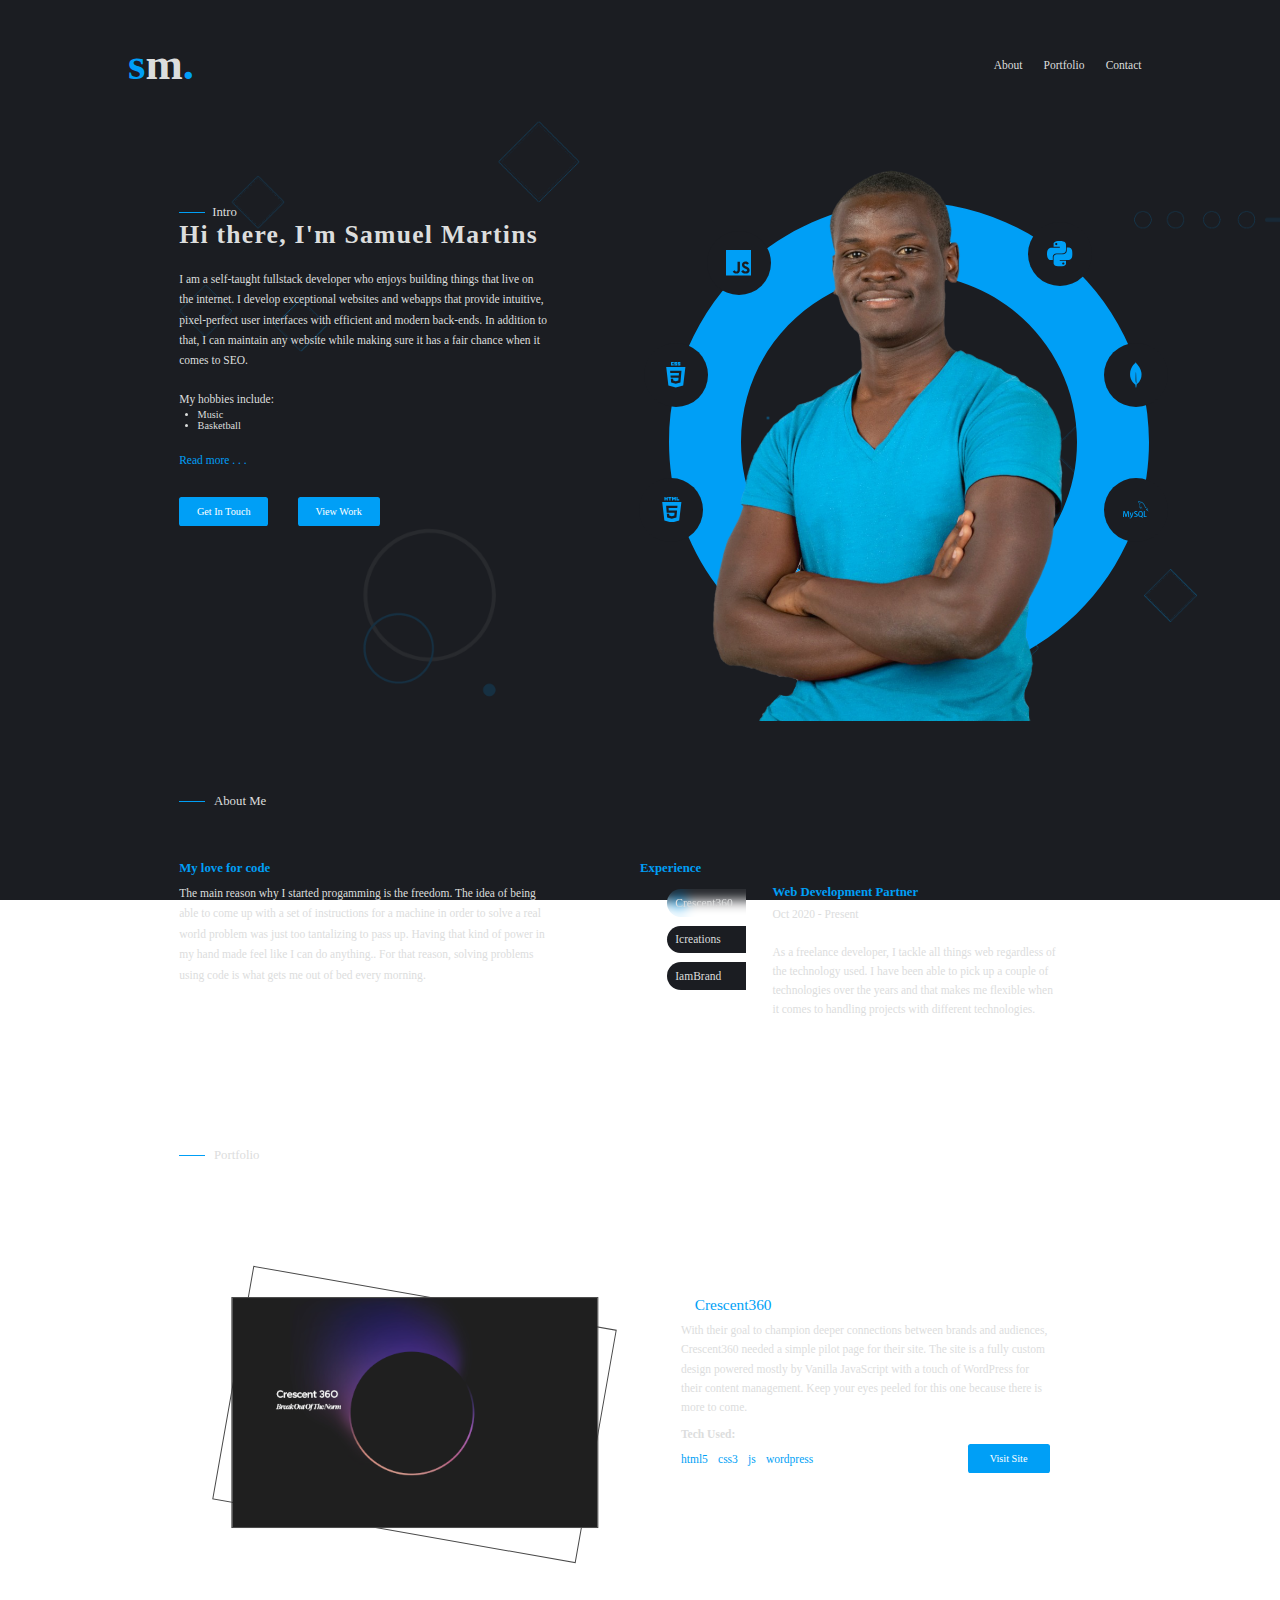
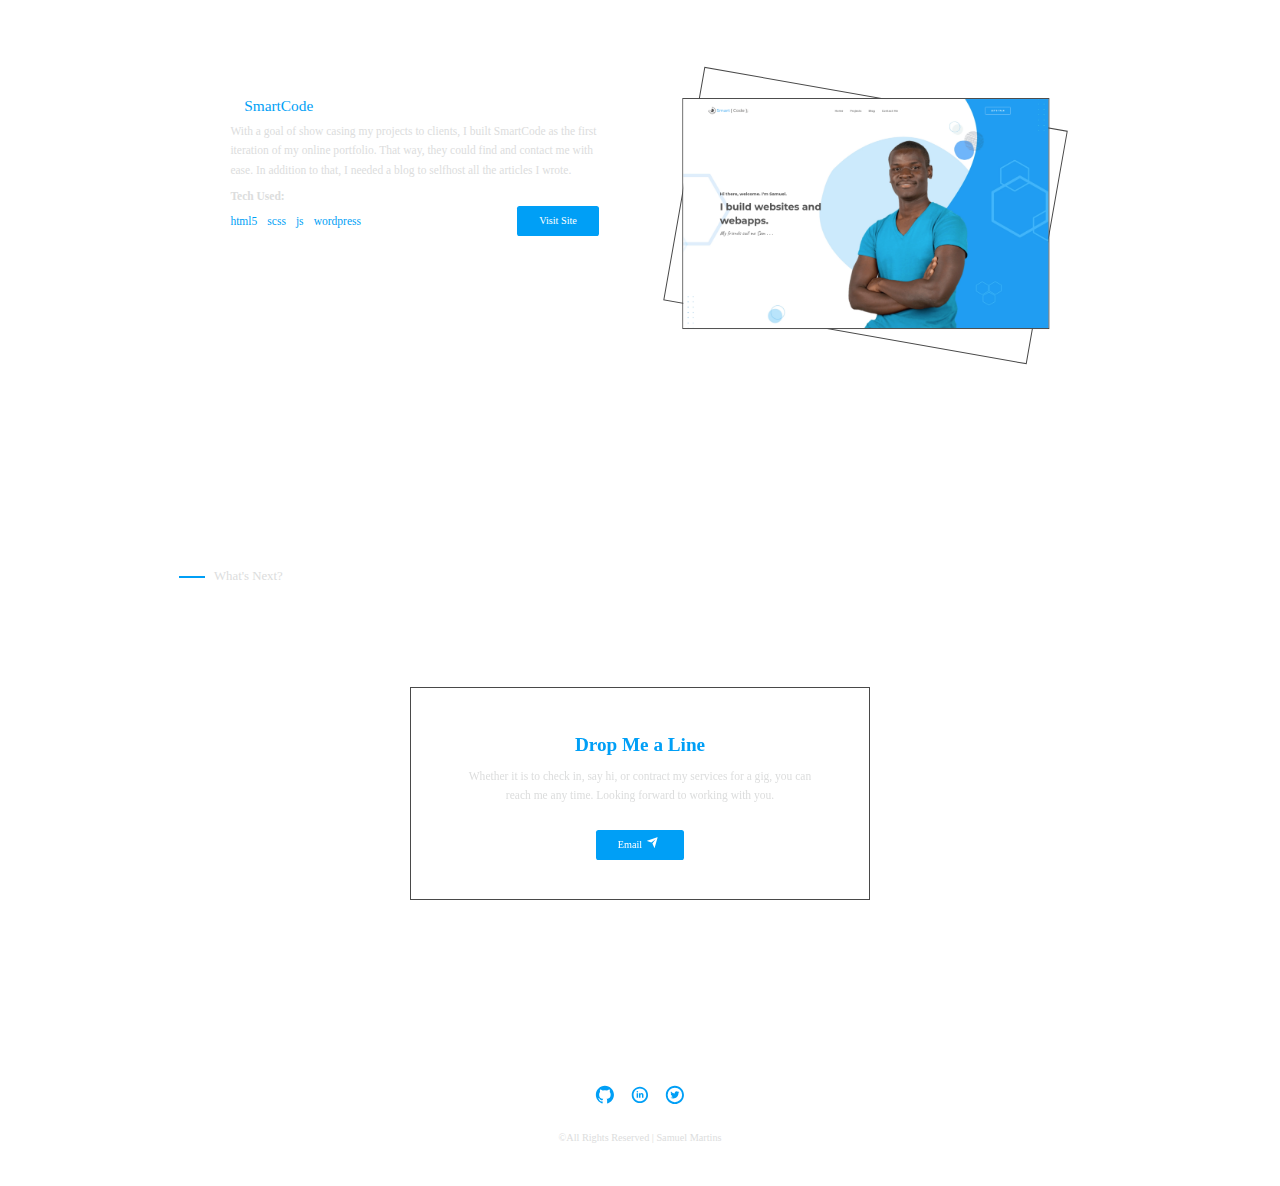
==== index.html @ ed431c64 "style: style the contact section" ====
<!DOCTYPE html>
<html lang="en">
    <head>
        <meta charset="UTF-8" />
        <meta http-equiv="X-UA-Compatible" content="IE=edge" />
        <meta name="viewport" content="width=device-width, initial-scale=1.0" />
        <link rel="stylesheet" href="assets/css/styles.css" />
        <link rel="shortcut icon" href="assets/images/sm-logo.png" type="image/x-icon">
        <title>Home</title>
    </head>
    <body>
        <main>
            <!-- hero section -->
            <section id="hero">
                <header>
                    <div class="logo">
                        <h1>
                            <a href="#">s<span class="m">m</span>.</span></a>
                        </h1>
                    </div>
                    <div class="navlinks">
                        <ul>
                            <li><a href="#aboutme">About</a></li>
                            <li><a href="#myportfolio">Portfolio</a></li>
                            <li><a href="#contactme">Contact</a></li>
                        </ul>
                    </div>
                </header>
                <div class="hero-content">
                    <div class="text">
                        <div class="intro">
                            <hr><span>Intro</span>
                        </div>
                        <h2>Hi there, I'm Samuel Martins</h2>
                        <p>
                            I am a self-taught fullstack developer who enjoys building things that live on the internet. I develop exceptional websites and webapps that provide intuitive, pixel-perfect user interfaces with efficient and modern back-ends. In addition to that, I can maintain any website while making sure it has a fair chance when it comes to SEO.
                        </p>
                        <br>
                        <p>My hobbies include:</p>
                        <ul>
                            <li>Music</li>
                            <li>Basketball</li>
                        </ul>
                        <a href="#aboutme">Read more . . . </a>
                        <div class="cta">
                            <a href="#contactme">
                                Get In Touch
                            </a>
                            <a href="#myportfolio">
                               View Work
                            </a>
                        </div>
                    </div>
                    <div class="image">
                        <svg class="circle" aria-hidden="true" role="img" viewBox="0 0 64 64"><path fill="currentColor" d="M32 2C15.432 2 2 15.432 2 32s13.432 30 30 30s30-13.432 30-30S48.568 2 32 2m0 51c-11.598 0-21-9.402-21-21s9.402-21 21-21c11.599 0 21 9.402 21 21s-9.401 21-21 21"/></svg>
                        <img src="assets/images/portfolio.png" alt="">
                        <div class="tech html5">
                            <svg aria-hidden="true" role="img" viewBox="0 0 24 24"><g fill="none"><g fill="currentColor" clip-path="url(#svgIDa)"><path d="M5.08 0h1.082v1.069h.99V0h1.082v3.236H7.152V2.153h-.99v1.083H5.081V0Zm4.576 1.073h-.952V0h2.987v1.073h-.953v2.163H9.656V1.073ZM12.165 0h1.128l.694 1.137L14.68 0h1.128v3.236h-1.077V1.632l-.744 1.151h-.019l-.745-1.15v1.603h-1.058V0Zm4.181 0h1.083v2.167h1.52v1.07h-2.603V0Z"/><path fill-rule="evenodd" d="M5.046 22.072L3 4.717h18L18.953 22.07L11.99 24l-6.944-1.928Zm4.137-9.5l-.194-2.18h8.145l.19-2.128H6.664l.574 6.437h7.377l-.247 2.76l-2.374.642h-.002l-2.37-.64l-.152-1.697H7.332l.298 3.342l4.36 1.21l4.367-1.21l.532-5.964l.052-.571H9.183Z" clip-rule="evenodd"/></g><defs><clipPath id="svgIDa"><path fill="#fff" d="M0 0h24v24H0z"/></clipPath></defs></g></svg>
                        </div>
                        <div class="tech css">
                            <svg aria-hidden="true" role="img" viewBox="0 0 24 24"><path fill="currentColor" d="M7.502 0h2.578v1.078h-1.5v1.078h1.5v1.078H7.502V0Zm3.093 0h2.579v.938h-1.5v.187h1.5v2.156h-2.579v-.984h1.5v-.188h-1.5V0Zm3.095 0h2.577v.938h-1.5v.187h1.5v2.156H13.69v-.984h1.5v-.188h-1.5V0Z"/><path fill="currentColor" fill-rule="evenodd" d="m11.991 24l-6.944-1.928L3 4.717h18L18.954 22.07L11.991 24ZM7.047 12.573l.191 2.128h7.377l-.247 2.76l-2.374.642h-.002l-2.37-.64l-.152-1.697H7.333l.298 3.342l4.36 1.21l4.367-1.21l.532-5.964l.052-.571l.384-4.309H6.664l.194 2.129h8.136l-.194 2.18H7.047Z" clip-rule="evenodd"/></svg>
                        </div>
                        <div class="tech javascript">
                            <svg aria-hidden="true" role="img" viewBox="0 0 24 24"><path fill="currentColor" fill-rule="evenodd" d="M0 0h24v24H0V0Zm18.347 20.12c-1.113 0-1.742-.58-2.225-1.37l-1.833 1.065c.662 1.308 2.015 2.306 4.11 2.306c2.142 0 3.737-1.112 3.737-3.143c0-1.883-1.082-2.72-2.998-3.543l-.564-.241c-.968-.42-1.387-.693-1.387-1.37c0-.547.42-.966 1.08-.966c.647 0 1.064.273 1.451.966l1.756-1.127c-.743-1.307-1.773-1.806-3.207-1.806c-2.014 0-3.303 1.288-3.303 2.98c0 1.835 1.08 2.704 2.708 3.397l.564.242c1.029.45 1.642.724 1.642 1.497c0 .646-.597 1.113-1.531 1.113Zm-8.74-.015c-.775 0-1.098-.53-1.452-1.16l-1.836 1.112c.532 1.126 1.578 2.06 3.383 2.06c1.999 0 3.368-1.063 3.368-3.398v-7.7h-2.255v7.67c0 1.127-.468 1.416-1.209 1.416Z" clip-rule="evenodd"/></svg>
                        </div>
                        <div class="tech react">
                            <svg aria-hidden="true" role="img" viewBox="0 0 24 24"><g fill="none"><g fill="currentColor" clip-path="url(#svgIDa)"><path d="M24 11.689c0-1.59-1.991-3.097-5.044-4.031c.705-3.111.392-5.587-.988-6.38a2.145 2.145 0 0 0-1.096-.273v1.09c.225 0 .406.045.558.128c.665.382.954 1.834.729 3.703c-.054.46-.142.944-.25 1.438a23.706 23.706 0 0 0-3.106-.533a23.857 23.857 0 0 0-2.035-2.446c1.595-1.482 3.092-2.294 4.11-2.294V1c-1.346 0-3.107.959-4.888 2.622C10.21 1.97 8.448 1.02 7.103 1.02v1.09c1.013 0 2.515.808 4.11 2.28c-.685.72-1.37 1.536-2.021 2.441a22.844 22.844 0 0 0-3.111.538a14.683 14.683 0 0 1-.255-1.418c-.23-1.87.054-3.322.715-3.708c.146-.088.337-.128.562-.128v-1.09c-.41 0-.783.088-1.105.273c-1.375.793-1.683 3.263-.974 6.365C1.981 8.603 0 10.104 0 11.689c0 1.59 1.991 3.097 5.044 4.03c-.705 3.112-.392 5.588.988 6.38c.318.186.69.274 1.1.274c1.346 0 3.107-.959 4.888-2.622c1.78 1.653 3.541 2.602 4.887 2.602a2.18 2.18 0 0 0 1.105-.274c1.375-.792 1.683-3.262.974-6.364C22.019 14.781 24 13.274 24 11.689Zm-6.37-3.263a22.023 22.023 0 0 1-.66 1.932a26.444 26.444 0 0 0-1.345-2.319c.695.103 1.365.23 2.006.387Zm-2.24 5.21a25.94 25.94 0 0 1-1.179 1.869a25.453 25.453 0 0 1-4.412.005a25.457 25.457 0 0 1-2.201-3.806a26.064 26.064 0 0 1 2.192-3.82a25.455 25.455 0 0 1 4.411-.006c.406.582.803 1.204 1.184 1.86c.372.64.71 1.29 1.018 1.946a27.41 27.41 0 0 1-1.013 1.952ZM16.97 13c.264.655.49 1.311.675 1.947c-.64.157-1.316.289-2.015.391A27.044 27.044 0 0 0 16.97 13Zm-4.96 5.22c-.455-.47-.91-.993-1.36-1.566c.44.02.89.035 1.345.035c.46 0 .915-.01 1.36-.035c-.44.573-.895 1.096-1.345 1.566Zm-3.64-2.882a22.113 22.113 0 0 1-2.006-.386c.181-.631.406-1.282.66-1.932c.201.39.412.782.642 1.174c.23.391.464.773.704 1.144Zm3.615-10.18c.455.47.91.993 1.36 1.566c-.44-.02-.89-.035-1.345-.035c-.46 0-.915.01-1.36.035c.44-.573.895-1.096 1.345-1.566ZM8.365 8.04a27.02 27.02 0 0 0-1.34 2.333a20.96 20.96 0 0 1-.675-1.947c.64-.152 1.316-.284 2.015-.386Zm-4.427 6.124c-1.732-.738-2.852-1.707-2.852-2.475s1.12-1.742 2.852-2.475c.42-.181.88-.343 1.355-.494c.279.958.646 1.956 1.1 2.979a23.165 23.165 0 0 0-1.085 2.964a14.875 14.875 0 0 1-1.37-.499Zm2.632 6.99c-.665-.38-.954-1.834-.729-3.702c.054-.46.142-.945.25-1.439c.958.235 2.005.416 3.106.534a23.87 23.87 0 0 0 2.035 2.446c-1.595 1.482-3.092 2.294-4.11 2.294a1.167 1.167 0 0 1-.552-.132Zm11.604-3.727c.23 1.869-.054 3.322-.715 3.708c-.146.088-.337.127-.562.127c-1.013 0-2.515-.807-4.11-2.28a23.01 23.01 0 0 0 2.021-2.44a22.843 22.843 0 0 0 3.111-.538c.113.494.2.968.255 1.423Zm1.883-3.263c-.42.181-.88.343-1.355.494a23.482 23.482 0 0 0-1.1-2.979c.45-1.017.811-2.01 1.085-2.964a15.3 15.3 0 0 1 1.375.499c1.732.738 2.852 1.707 2.852 2.475c-.005.768-1.125 1.742-2.857 2.475Z"/><path d="M11.995 13.925a2.236 2.236 0 1 0 0-4.472a2.236 2.236 0 0 0 0 4.472Z"/></g><defs><clipPath id="svgIDa"><path fill="#fff" d="M0 0h24v24H0z"/></clipPath></defs></g></svg>
                        </div>
                        <div class="tech angular">
                            <svg aria-hidden="true" role="img" viewBox="0 0 24 24"><path fill="currentColor" d="M10.174 12.594h3.652L12 8.095l-1.826 4.499Z"/><path fill="currentColor" d="M12 1L2 4.652l1.525 13.541L12 23l8.475-4.807L22 4.652L12 1Zm6.24 16.786h-2.33l-1.257-3.212H9.347L8.09 17.786H5.76L12 3.431l6.24 14.355Z"/></svg>
                        </div>
                        <div class="tech node">
                            <svg aria-hidden="true" role="img" viewBox="0 0 24 24"><path fill="currentColor" d="M12 23.956c-.342 0-.66-.089-.957-.243l-3.029-1.738c-.455-.242-.227-.33-.09-.374c.614-.198.728-.242 1.366-.595c.068-.044.16-.022.228.022l2.323 1.343c.09.044.205.044.273 0l9.087-5.084c.09-.044.136-.132.136-.242V6.899c0-.11-.045-.198-.136-.242l-9.087-5.061c-.091-.044-.205-.044-.273 0L2.754 6.657c-.091.044-.137.154-.137.242v10.146c0 .088.046.198.137.242l2.482 1.387c1.344.66 2.186-.11 2.186-.88V7.78c0-.132.114-.264.274-.264h1.161c.137 0 .273.11.273.264v10.013c0 1.739-.979 2.751-2.687 2.751c-.524 0-.934 0-2.095-.55l-2.391-1.32A1.847 1.847 0 0 1 1 17.067V6.921c0-.66.364-1.276.957-1.606L11.044.23a2.095 2.095 0 0 1 1.912 0l9.088 5.084c.592.33.956.946.956 1.606v10.146c0 .66-.364 1.276-.956 1.607l-9.088 5.083a2.4 2.4 0 0 1-.956.198Zm2.801-6.977c-3.985 0-4.805-1.76-4.805-3.257c0-.132.114-.264.273-.264h1.184c.137 0 .25.088.25.22c.183 1.166.707 1.738 3.121 1.738c1.913 0 2.733-.418 2.733-1.408c0-.572-.228-.99-3.211-1.276c-2.483-.243-4.031-.77-4.031-2.685c0-1.783 1.548-2.84 4.145-2.84c2.915 0 4.35.969 4.532 3.082a.347.347 0 0 1-.069.198c-.045.044-.113.088-.182.088h-1.184a.265.265 0 0 1-.25-.198c-.274-1.21-.98-1.607-2.847-1.607c-2.096 0-2.346.704-2.346 1.232c0 .639.296.837 3.12 1.189c2.801.352 4.122.858 4.122 2.75c-.023 1.938-1.662 3.038-4.555 3.038Z"/></svg>
                        </div>
                        <div class="tech python">
                            <svg aria-hidden="true" role="img" viewBox="0 0 24 24"><g fill="none"><g fill="currentColor" clip-path="url(#svgIDa)"><path d="M11.914 0C5.82 0 6.2 2.656 6.2 2.656l.007 2.752h5.814v.826H3.9S0 5.789 0 11.969c0 6.18 3.403 5.96 3.403 5.96h2.03v-2.867s-.109-3.42 3.35-3.42h5.766s3.24.052 3.24-3.148V3.202S18.28 0 11.913 0ZM8.708 1.85c.578 0 1.046.47 1.046 1.052c0 .581-.468 1.051-1.046 1.051c-.579 0-1.046-.47-1.046-1.051c0-.582.467-1.052 1.046-1.052Z"/><path d="M12.087 24c6.092 0 5.712-2.656 5.712-2.656l-.007-2.752h-5.814v-.826h8.123s3.9.445 3.9-5.735c0-6.18-3.404-5.96-3.404-5.96h-2.03v2.867s.109 3.42-3.35 3.42H9.452s-3.24-.052-3.24 3.148v5.292S5.72 24 12.087 24Zm3.206-1.85c-.579 0-1.046-.47-1.046-1.052c0-.581.467-1.051 1.046-1.051c.578 0 1.046.47 1.046 1.051c0 .582-.468 1.052-1.046 1.052Z"/></g><defs><clipPath id="svgIDa"><path fill="#fff" d="M0 0h24v24H0z"/></clipPath></defs></g></svg>
                        </div>
                        <div class="tech flask">
                            <svg aria-hidden="true" role="img" viewBox="0 0 24 24"><path fill="currentColor" d="M13.78 18.29c0 .12.15 0 0 0Zm-3.35-2.7c.39.17-.31-.6 0 0Zm-5.03.28c.15.26 0-.12 0 0Zm5.6.39c-.27-.42-.2.06 0 .32c.48.47.18-.26 0-.32Z"/><path fill="currentColor" d="M20.24 19.06c-.53.63-1-.07-1.63.13c-1.1 0 .09-.5.06-1c-.58-.45-1.24.61-1.62.9a10.75 10.75 0 0 1-2.67-.83a8 8 0 0 1-2.6-1.94a8.36 8.36 0 0 1-1.87-2.84a21.36 21.36 0 0 1-.84-5.74c.07-1.3 1.44.14 2-.33c-.21-.67-1.29-.88-1.89-1.16c-.58 0-.79-.55-1.4-.59c0-.73-1.13-.33-1.56-.84c.42-1.08-1.37 0-1.23-.91c.58-1.2-1.78-1-.8.06c.95.54-.93.93-.38 1.29a.59.59 0 0 1-.53.86c-.74.07-.67 1.09.06.55c.81-.25.14.11-.25.18a1.3 1.3 0 0 0-.95 1.9a35.32 35.32 0 0 1 1 3.42A16.25 16.25 0 0 0 5.84 17A9.78 9.78 0 0 0 8 19a9.89 9.89 0 0 0 2.43 1.22a18 18 0 0 0 4.73.73a16.53 16.53 0 0 0 2.9-.24c.87.09 1.49-.65 2.26-.26c.48-.42 1.16-.23 1.63-.54c.32-1.22-1.22-.27-1.71-.85Zm-1.74-.74c-.22 0 .05-.34 0 0Zm-7.63-11c-.1 0-.08-.12-.16-.15c-.8-.37.39-.23.16.19Zm6.76 11.39c-.35-.08.28-.25 0 0Zm-2.81.11c-.23 0 .18-.14 0 0Zm-1.88-1.18c-.13 0 0-.13 0 0Zm-.22-.17c-.36 0-.09-.23 0 0Zm-.42-.36c-.33.08 0-.34 0 0Zm-6-11.66c-.53-.28.11.33-.34.32c-.24 0-.69-.52-.54-.78c.3.16.83.21.92.5Zm-.92-.81h-.11c-.03-.27.87-.06.15.04Zm-1.02-.79c-.42-.19 0-.93.44-.58c.51.73-.95-.08-.44.58Zm.49.69c-.27.11.16-.21 0 0Zm.48.92c.6.46-.34 0-.72.29c-.61.06.66-.34.72-.29Zm.17.6c.35 0 1.88-.69 1.37-.07c.47.55.1.37-.21 0c.28.19.06 1-.37.45s-.5-.18-.17.21C5.8 6 4.88 6.28 4.21 6.5c-.43-.04 1.13-.37 1.29-.44ZM3.58 7.51c-.16.4.24.53.62.6c.62-.17-.41-.28.06-.44c.26 0-.82-.26.08-.38S6.09 6.77 7 6.58a8.71 8.71 0 0 1 2.35-.19c.3.35-.23.94-.77 1a8.61 8.61 0 0 1-2 .39c-.8-.1-1.37.61-2.19.7c.22-.4-.18-.14-.59-.16c.21.82-1.47-.21-.48-.41c-.74-.26-.75.52-.67 1c-.65-.91.07-1.29.93-1.4Zm1.88 1.08c-.22-.05.17-.2 0 0Zm-.72.88s-.34-.08-.2-.17c1 .13-.9-.33.13-.22c.66-.02.44.36.07.39Zm.33.17c-.12.12 0-.24 0 0Zm-.71 0c-.44-.09.21-.22 0 0Zm-.06 1.43c-.07.1-.1-.08 0 0ZM4 10.9c-.55-.19 0-.21 0 0Zm-.12 1.28c-.26-.09-.25-.5-.37-.72c-.38-1.03.41.4.33.72Zm.23-1.49c-.69-.08-.05-.49 0 0Zm0-.34h-.09c-.76-.35.45-.17-.02 0ZM4 9.56c-.61-.31.58-.36 0 0Zm.21.26c-.34.06.05-.32 0 0Zm-1.3.07c-.12.08 0-.23 0 0ZM3 9.75c-.16 0 0-.27 0 0Zm.08-1c-.4-.1.33-.25 0 0Zm.26 2c-.44-.1-.12-.65 0 0Zm.3 1.25c.42.51.26.79.69 1.41c-.56-.35-.67-1.2-1-1.75c-.41-.9.23-.01.31.34Zm4.09 6.38c-.34-.07-.57-.43-.81-.66a4.88 4.88 0 0 1-1.57-1.94a12.26 12.26 0 0 1-1.46-2.38c-.41-.92.25.07.35.42c.21.68.88 1.07.94 1.52c.74.42.36 1.12 1 1.31c.27-.14.3.84.89.64c-.33.15.13.33.3.61c.35-.05 1.17.82.36.52ZM4.62 12c-.31-.07.33-.11 0 0Zm.2.47c-.55-.14.52-.2 0 0Zm1.39.47c.4-.17.16.78.55.9c.76 1-.53 0-1-.07c.06 0-.38-.12-.19-.16c-.14-.15-.45-.66.26-.32c.6.24.65.06.38-.39Zm1.31 1.76c0 .15-.72.13-.06.42c-.38 0-.5 0 0 .3c-.22.17.43.31.21.57c.66.52-.12.13-.4-.08s-.85-.35-.75-.5c.81.42.21 0-.15-.3c.65.16-.51-.48.1-.31c.19.05-.27-.38.33-.07c-.54-.52.47-.12.72-.07Zm.48-.17c-.61-.14 0-.34 0 0Zm-.17 2c-.61-.26.39 0 0 0Zm-.45-.17c-.71-.23.52 0 0 0Zm-.09.11c-.22 0 0-.17 0 0Zm-1.08-1.55c-.72-.3-.2-.33 0 0Zm-.54-.35c-.58-.33-.08-.33 0 0Zm0 .65c-.57-.44-.07-.25 0 0Zm-.15-1.34c-.35 0 .13-.2 0 0ZM8 17.38c-.51-.15 0-.14 0 0ZM7.63 17h-.16c-.68-.54.31-.38.75-.14c.97.14-.22.39-.59.14Zm2.7 1.65c-.68-.16.16-.27 0 0Zm-.17-.52c-.05 0-.1-.11 0 0Zm-.86-1.34c-.59-.14.21-.19.36 0c1.02.21-.06.26-.36 0ZM9.51 18H9.4l-.13-.06c-.56-.59 1.19.28.24.06Zm-.28.69c-.15.06 0-.14 0 0Zm.29-1.19l-.16-.05c-.66-.45.84.09.16 0Zm.16 1.72c-.4-.16.26-.25 0 0Zm.1-.74c-.58-.14.36-.13 0 0Zm.13-.61c-.44-.06.05-.21 0 0Zm-.72-.88c.46.06.47.27 0 .14c-.09 0-.24 0-.28-.17c-.76-.5.03-.25.28-.02Zm-.06 2c-.2.12 0-.22 0 0Zm-.31-.51c-.53 0 .4-.26 0 0Zm-.12.35c-.26-.1.17-.08 0 0Zm.3-.89c-.52-.14.25-.18 0 0Zm-.16-.57c-.28 0-.06-.16 0 0Zm-.54-.95c-.57-.46 1.18.38 0 0Zm-.06.19c0 .06-.11-.09 0 0Zm3.65 3.78a9.4 9.4 0 0 1-2.56-.85l-.33-.2c-.57-.31-.5-.38.06-.07c.19.16 1.59.73.93.35c-.29-.07-1.9-.95-.84-.57a20.92 20.92 0 0 0 2.74 1.21a7.14 7.14 0 0 0 2.43.15c.65.33 1.33-.08 2 .21a13.05 13.05 0 0 1-4.45-.23Zm-1.25-.7c-.51-.09.16-.23 0 0Zm.73-1c-.58-.11.6-.23 0 0Zm.84 1.31c1 .37-.6.12-.93-.09c-.92-.38.72.09.93.09Zm-1.06-1.1c-.81-.12.9 0 0 0Zm1.52.85c-.29.23 0-.3 0 0Zm.29.05c-.15.06 0-.17 0 0Zm.27-.38c-.16.2 0-.23 0 0Zm.31 0c-.45.17.47-.39 0 0Zm.14 0c.49-.42.51-.22.5.13c-.43.48-.17-.2-.44.06s-.19-.1-.06-.17Zm.83.45c-.5 0 .51-.54 0 0Zm0 .18c-.2.05 0-.13 0 0Zm-.16-.35c-.39-.26.94-.61 0 0Zm.57.09h-.08c-.03-.23.54-.27.08.02Zm.15.19c-.3-.08.47-.4 0 0Zm.36-.1c-.51.18.48-.4 0 0Zm.22.11l-.12.08c-.23-.14.71-.48.12-.07Zm-.43-.53c-.54-.18-1.4-.76-2-.37c-.8.51.41-.56-.24-.08c-.66.79-.45-.5-1.09-.11c0-.12-.57-.16-.17-.37c-.36 0-.13-.05 0-.34c-.16 0-1 0-1.36-.29c-.4-.52.07-.3.48-.23c-.67.12.24.5.68.29c-.2-.09-.43-.52-1-.9a18.83 18.83 0 0 0-2.13-1c-.84-.5.18-.18.47.08c.84.37.51-.51 0-.74c-.54 0-.67-.59-1.1-.56c.67.11 1.14-.17.39-.85s.3.63-.11.44c-.19-.25-.05-.6-.65-.73c0 .23-.08.58-.21.1c-.17 0-.36.21-.5-.28c.13-.57-.56-.7-.67-1.06c.6.38.87.08.45-.33s-.33-.11-.49 0c-.59.6-.06-1-.32-.56c-.26 0-.11.29-.1.65c-.86-.21.2.45.45.81c-.39-.4-.32.31-.65 0c-.11-.3-.12-.77-.67-.85c.62-.22-.36-.65-.28-.67c.35-.32.4-.76.82-.07c-.53 0 0 .88.12.6c0-.47.22-1-.59-1.19c-.24.32-.65-.63-.18-.43c-.06-.63.74-.26.69-.53c.42-.18-.5-.77 0-1c.38.24 1.36-.36.7-.44c.42 0 .75.18.79-.24c.33.07 1.24.36.42-.09a3.45 3.45 0 0 1 1.13-.25c.79-.61.63 1 .45 1.45c.3-.21.24.94.14 1.37c.16-.22.23.36 0 .77c0-.07.4-.13.12.35c-.22-.47-.31 1-.17.32c.37-.61.28 0 .39.24c.08.55.32 1.06.4 1.56c.35.35-.15.11-.15.59c.11-.14.58.19.57.68c0-.78.09-.18.47 0a5.48 5.48 0 0 0 1 1.42c.37.43 0 .13.14.39a3.19 3.19 0 0 0 2.09 1.28a1.46 1.46 0 0 0 1.57.7c-.6.37 1.68.47.91.67c-.23.16-.62-.2-1.01-.18ZM8.7 15.89c-.24 0 0-.2 0 0Zm.38.22c-.18 0-.12-.24 0 0Zm-2.61-3.65c-.24-.07.1-.09 0 0Zm-.59 0c-.26 0 0-.34 0 0Zm-.3-.08c-.1.05 0-.11 0 0Zm11 8.25c-.39-.07.32-.22 0 0Zm.73-1.05h-.3c.06-.45 1.33-.1 1.85-.09c-.16.34-1.13.04-1.55.13Zm2 0c-.27 0 .12-.32 0 0Zm1-.09c-.25.13 0-.3 0 0Zm.48.11c-.52-.12.24-.12.4-.14c.94.02 0 .16-.47.16Z"/><path fill="currentColor" d="M6.51 7.11c1-.2-.38-.33-.69 0c.18.13.41-.21.69 0Zm-.82.13c0 .19.18-.22 0 0Zm2.62-.48c.67-.11.11-.41-.09.1c.07.14.11-.05.09-.1Zm-.62.1c.93.36-.05-1 0 0Zm-2.92.93a.51.51 0 0 1 .33.1c.75.52-.1-.84-.33-.1Z"/><path fill="currentColor" d="M4.81 7.43c.16.13.29-.21 0 0Zm.37.01l.14.12c.68.06-.11-.46-.14-.12ZM10.69 16c.09.3 0-.39 0 0Zm-4.78-5c.1.18.18-.18 0 0Zm.09.61c.19.34 0-.51 0 0Zm.21-.49c.33.21-.28-.52 0 0Zm-.41-.82c.07.15.24.16.37.2c1.32.61-.95-1-.37-.2Zm.54 1.43c.31.53.18-.37 0 0Zm.48-.16c.37.92-.23-.12-.3-.43a2.11 2.11 0 0 0 .28 1c.34.51.19-.28.55.23c-.2-.45.1-.2.06-.4s-1-1.17-.59-.4Zm.36 1.78c.09.31.18 0 0 0ZM5.85 9c.06.14.11 0 0 0Zm.67.42c.32.41.17-.36 0 0Zm-.89 1.14l.14.15c.99.29-1.05-.95-.14-.15Zm.7-.37c1 .41-.09-.27-.44-.2c.11.13.32.07.44.2Zm-.18-.44c.18.18.82.51.31.06c.32-.06 0-.16-.24-.32c-.44-.67.07.06-.07.26Z"/><path fill="currentColor" d="M5.51 10.64c-.53-.44.16.21-.06.2c-.55-.4-.32-.11 0 .2c.33.5.6-.3.06-.4Zm2.14.64c.12.11-.06-.68 0 0Zm1.02-3.5c0 .12.07-.1 0 0ZM9 12.47c0 .21 0-.18 0 0Zm-.29-1.22c.08.46.1-.78 0 0Zm.14.22v.1c.21-.51.04-.79 0-.1Zm-.1-2.7c-.14.7-.27.41-.08-.11c-.05-.67-.45.41-.27.72c.29.47.6-1.16.35-.61Zm1.01 5.98c.13.35.11-.42 0 0Zm-1.35-4.28c0 .2 0-.14 0 0Zm.64 1.7c0 .26.11-.38 0 0ZM9.5 14l.07.11c.14-.49-.36-.79-.07-.11Zm-1.56-.52c.27.22-.13-.23 0 0Zm1.23-.85c.08.29 0-.42 0 0ZM8.14 9.81c.15.33-.05-.27 0 0Z"/><path fill="currentColor" d="M8.3 10.23c.24.34-.26-.64 0 0Zm-.06 1.15c-.13-1-.42.45 0 .69c.13.34.25.2.3-.19c-.32 0 .08-.62-.3-.5Z"/></svg>
                        </div>
                        <div class="tech django">
                            <svg aria-hidden="true" role="img" viewBox="0 0 24 24"><path fill="currentColor" fill-rule="evenodd" d="M15.172 0h-4.176v5.932a7.21 7.21 0 0 0-1.816-.2C4.816 5.731 2 8.305 2 12.273c0 4.118 2.655 6.263 7.755 6.268c1.703 0 3.278-.15 5.417-.53V0ZM9.734 8.977c.516 0 .92.05 1.408.2v6.248c-.596.075-.972.1-1.434.1c-2.14 0-3.305-1.142-3.305-3.21c0-2.125 1.22-3.338 3.331-3.338Z" clip-rule="evenodd"/><path fill="currentColor" d="M22 15.233V6.215h-4.17v7.675c0 3.387-.188 4.674-.785 5.786c-.57 1.087-1.462 1.8-3.305 2.606L17.615 24c1.843-.862 2.735-1.643 3.412-2.88c.726-1.288.973-2.782.973-5.887ZM21.584 0H17.41v3.993h4.175V0Z"/></svg>
                        </div>
                        <div class="tech mongo">
                            <svg aria-hidden="true" role="img" viewBox="0 0 24 24"><path fill="currentColor" d="M17.193 9.555c-1.264-5.58-4.252-7.414-4.573-8.115c-.28-.394-.53-.954-.735-1.44c-.036.495-.055.685-.523 1.184c-.723.566-4.438 3.682-4.74 10.02c-.282 5.912 4.27 9.435 4.888 9.884l.07.05A73.49 73.49 0 0 1 11.91 24h.481a28.48 28.48 0 0 1 .51-3.07c.417-.296.604-.463.85-.693a11.342 11.342 0 0 0 3.639-8.464c.01-.814-.103-1.662-.197-2.218zm-5.336 8.195s0-8.291.275-8.29c.213 0 .49 10.695.49 10.695c-.381-.045-.765-1.76-.765-2.405z"/></svg>
                        </div>
                        <div class="tech mysql">
                            <svg aria-hidden="true" role="img" viewBox="0 0 24 24"><path fill="currentColor" d="M16.405 5.501c-.115 0-.193.014-.274.033v.013h.014c.054.104.146.18.214.273c.054.107.1.214.154.32l.014-.015c.094-.066.14-.172.14-.333c-.04-.047-.046-.094-.08-.14c-.04-.067-.126-.1-.18-.153zM5.77 18.695h-.927a50.854 50.854 0 0 0-.27-4.41h-.008l-1.41 4.41H2.45l-1.4-4.41h-.01a72.892 72.892 0 0 0-.195 4.41H0c.055-1.966.192-3.81.41-5.53h1.15l1.335 4.064h.008l1.347-4.064h1.095c.242 2.015.384 3.86.428 5.53zm4.017-4.08c-.378 2.045-.876 3.533-1.492 4.46c-.482.716-1.01 1.073-1.583 1.073c-.153 0-.34-.046-.566-.138v-.494c.11.017.24.026.386.026c.268 0 .483-.075.647-.222c.197-.18.295-.382.295-.605c0-.155-.077-.47-.23-.944L6.23 14.615h.91l.727 2.36c.164.536.233.91.205 1.123c.4-1.064.678-2.227.835-3.483zm12.325 4.08h-2.63v-5.53h.885v4.85h1.745zm-3.32.135l-1.016-.5c.09-.076.177-.158.255-.25c.433-.506.648-1.258.648-2.253c0-1.83-.718-2.746-2.155-2.746c-.704 0-1.254.232-1.65.697c-.43.508-.646 1.256-.646 2.245c0 .972.19 1.686.574 2.14c.35.41.877.615 1.583.615c.264 0 .506-.033.725-.098l1.325.772l.36-.622zM15.5 17.588c-.225-.36-.337-.94-.337-1.736c0-1.393.424-2.09 1.27-2.09c.443 0 .77.167.977.5c.224.362.336.936.336 1.723c0 1.404-.424 2.108-1.27 2.108c-.445 0-.77-.167-.978-.5zm-1.658-.425c0 .47-.172.856-.516 1.156c-.344.3-.803.45-1.384.45c-.543 0-1.064-.172-1.573-.515l.237-.476c.438.22.833.328 1.19.328c.332 0 .593-.073.783-.22a.754.754 0 0 0 .3-.615c0-.33-.23-.61-.648-.845c-.388-.213-1.163-.657-1.163-.657c-.422-.307-.632-.636-.632-1.177c0-.45.157-.81.47-1.085c.315-.278.72-.415 1.22-.415c.512 0 .98.136 1.4.41l-.213.476a2.726 2.726 0 0 0-1.064-.23c-.283 0-.502.068-.654.206a.685.685 0 0 0-.248.524c0 .328.234.61.666.85c.393.215 1.187.67 1.187.67c.433.305.648.63.648 1.168zm9.382-5.852c-.535-.014-.95.04-1.297.188c-.1.04-.26.04-.274.167c.055.053.063.14.11.214c.08.134.218.313.346.407c.14.11.28.216.427.31c.26.16.555.255.81.416c.145.094.293.213.44.313c.073.05.12.14.214.172v-.02c-.046-.06-.06-.147-.105-.214c-.067-.067-.134-.127-.2-.193a3.223 3.223 0 0 0-.695-.675c-.214-.146-.682-.35-.77-.595l-.013-.014c.146-.013.32-.066.46-.106c.227-.06.435-.047.67-.106c.106-.027.213-.06.32-.094v-.06c-.12-.12-.21-.283-.334-.395a8.867 8.867 0 0 0-1.104-.823c-.21-.134-.476-.22-.697-.334c-.08-.04-.214-.06-.26-.127c-.12-.146-.19-.34-.275-.514a17.69 17.69 0 0 1-.547-1.163c-.12-.262-.193-.523-.34-.763c-.69-1.137-1.437-1.826-2.586-2.5c-.247-.14-.543-.2-.856-.274c-.167-.008-.334-.02-.5-.027c-.11-.047-.216-.174-.31-.235c-.38-.24-1.364-.76-1.644-.072c-.18.434.267.862.422 1.082c.115.153.26.328.34.5c.047.116.06.235.107.356c.106.294.207.622.347.897c.073.14.153.287.247.413c.054.073.146.107.167.227c-.094.136-.1.334-.154.5c-.24.757-.146 1.693.194 2.25c.107.166.362.534.703.393c.3-.12.234-.5.32-.835c.02-.08.007-.133.048-.187v.015c.094.188.188.367.274.555c.206.328.566.668.867.895c.16.12.287.328.487.402v-.02h-.015c-.043-.058-.1-.086-.154-.133a3.445 3.445 0 0 1-.35-.4a8.76 8.76 0 0 1-.747-1.218c-.11-.21-.202-.436-.29-.643c-.04-.08-.04-.2-.107-.24c-.1.146-.247.273-.32.453c-.127.288-.14.642-.188 1.01c-.027.007-.014 0-.027.014c-.214-.052-.287-.274-.367-.46c-.2-.475-.233-1.238-.06-1.785c.047-.14.247-.582.167-.716c-.042-.127-.174-.2-.247-.303a2.478 2.478 0 0 1-.24-.427c-.16-.374-.24-.788-.414-1.162c-.08-.173-.22-.354-.334-.513c-.127-.18-.267-.307-.368-.52c-.033-.073-.08-.194-.027-.274c.014-.054.042-.075.094-.09c.088-.072.335.022.422.062c.247.1.455.194.662.334c.094.066.195.193.315.226h.14c.214.047.455.014.655.073c.355.114.675.28.962.46a5.953 5.953 0 0 1 2.085 2.286c.08.154.115.295.188.455c.14.33.313.663.455.982c.14.315.275.636.476.897c.1.14.502.213.682.286c.133.06.34.115.46.188c.23.14.454.3.67.454c.11.076.443.243.463.378z"/></svg>
                        </div>
                    </div>
                </div>
            </section>

            <!-- about section -->
            <div id="aboutme"></div>
            <div class="title">
                <hr><span>About Me</span>
            </div>
            <section id="about">
                <div class="why">
                    <h3>My love for  code</h3>
                    <p>The main reason why I started progamming is the freedom. The idea of being able to come up with a set of instructions for a machine in order to solve a real world problem was just too tantalizing to pass up. Having that kind of power in my hand made feel like I can do anything.. For that reason, solving problems using code is what gets me out of bed every morning.</p>
                </div>
                <div class="experience">
                    <h3>Experience</h3>
                    <div class="tabs">
                        <ul>
                            <li><div class="light "></div><div class="link active-link crescent">Crescent360</div></li>
                            <li><div class="light"></div><div class="link create">Icreations</div></li>
                            <li><div class="light"></div><div class="link brand">IamBrand</div></li>
                        </ul>
                        <div class="Crescent360 active-description">
                            <h3>Web Development Partner</h3>
                            <p>Oct 2020 - Present</p>
                            <br>
                            <p>As a freelance developer, I tackle all things web regardless of the technology used. I have been able to pick up a couple of technologies over the years and that makes me flexible when it comes to handling projects with different technologies.</p>
                        </div>
                        <div class="Icreations">
                            <h3>FullStack Developer</h3>
                            <p>Oct 2019 - Oct 2020</p>
                            <br>
                            <p>At ICreations designs, my main responsibility was handling all the development side given that the design team provided ready designs.  I also did a lot of customization specific to every client. SEO was also a big part of my job description.</p>
                        </div>
                        <div class="IamBrand">
                            <h3>Wordpress Developer</h3>
                            <p>Sept 2018 - Sept 2019</p>
                            <br>
                            <p>At IamBrand, I was responsible for all things WordPress. Front and back. I handled everything from theme and plugin customization to maintenance. My official title was webmaster. </p>
                        </div>
                    </div>
                </div>
            </section>

            <!-- experience section -->
            <div id="myportfolio"></div>
            <div class="title">
                <hr><span>Portfolio</span>
            </div>
            <section id="portfolio">
                <div class="sample-product">
                    <div class="img">
                        <img src="assets/images/portfolio/c3601.png" alt="">
                    </div>
                    <div class="short-description">
                        <span><div></div>Crescent360</span>
                        <p>With their goal to champion deeper connections between brands and audiences, Crescent360 needed a simple pilot page for their site. The site is a fully custom design powered mostly by Vanilla JavaScript with a touch of WordPress for their content management. Keep your eyes peeled for this one because there is more to come.</p>
                        <h3>Tech Used:</h3>
                        <div class="tech-used">
                        <ul>
                            <li>html5</li>
                            <li>css3</li>
                            <li>js</li>
                            <li>wordpress</li>
                        </ul>
                       <a href="https://crescent360.africa/" target="blank"> Visit Site</a>
                        </div>
                    </div>
                </div>
                <div class="sample-product-1">
                    <div class="img">
                        <img src="assets/images/portfolio/smart1.png" alt="">
                    </div>
                    <div class="short-description">
                        <span><div></div>SmartCode</span>
                        <p>With a goal of show casing my projects to clients, I built SmartCode as the first iteration of my online portfolio. That way, they could find and contact me with ease. In addition to that, I needed a blog to selfhost all the articles I wrote. </p>
                        <h3>Tech Used:</h3>
                        <div class="tech-used">
                        <ul>
                            <li>html5</li>
                            <li>scss</li>
                            <li>js</li>
                            <li>wordpress</li>
                        </ul>
                       <a href="https://smart-code.dev/" target="blank"> Visit Site</a>
                        </div>
                    </div>
                </div>
            </section>

            <!-- contact section -->
            <div id="contactme"></div>
            <div class="title">
                <hr><span>What's Next?</span>
            </div>
            <section id="contact">
                <div class="inner">
                    <div class="inner-inner"></div>
                    <h3>Drop Me a Line</h3>
                    <p>Whether it is to check in, say hi, or contract my services for a gig, you can reach me any time. Looking forward to working with you.</p>
                    <a href="mailto:samuel.martins$.sm@gmail.com">Email<svg aria-hidden="true" role="img"viewBox="0 0 24 24"><path fill="currentColor" d="M1.946 9.315c-.522-.174-.527-.455.01-.634l19.087-6.362c.529-.176.832.12.684.638l-5.454 19.086c-.15.529-.455.547-.679.045L12 14l6-8l-8 6l-8.054-2.685z"/></svg></a>
                </div>

                <div class="social">
                    <a href="https://github.com/thesmartcoder7">
                        <svg aria-hidden="true" role="img" viewBox="0 0 24 24"><path fill="currentColor" fill-rule="evenodd" d="M12.026 2c-5.509 0-9.974 4.465-9.974 9.974c0 4.406 2.857 8.145 6.821 9.465c.499.09.679-.217.679-.481c0-.237-.008-.865-.011-1.696c-2.775.602-3.361-1.338-3.361-1.338c-.452-1.152-1.107-1.459-1.107-1.459c-.905-.619.069-.605.069-.605c1.002.07 1.527 1.028 1.527 1.028c.89 1.524 2.336 1.084 2.902.829c.091-.645.351-1.085.635-1.334c-2.214-.251-4.542-1.107-4.542-4.93c0-1.087.389-1.979 1.024-2.675c-.101-.253-.446-1.268.099-2.64c0 0 .837-.269 2.742 1.021a9.582 9.582 0 0 1 2.496-.336a9.554 9.554 0 0 1 2.496.336c1.906-1.291 2.742-1.021 2.742-1.021c.545 1.372.203 2.387.099 2.64c.64.696 1.024 1.587 1.024 2.675c0 3.833-2.33 4.675-4.552 4.922c.355.308.675.916.675 1.846c0 1.334-.012 2.41-.012 2.737c0 .267.178.577.687.479C19.146 20.115 22 16.379 22 11.974C22 6.465 17.535 2 12.026 2z" clip-rule="evenodd"/></svg>
                    </a>
                    
                    <a href="https://www.linkedin.com/in/samuel-martins-09839b115/">
                        <svg aria-hidden="true" role="img" viewBox="0 0 24 24"><path fill="currentColor" d="M10.033 15.3h-1.6v-5.199h1.6V15.3zm-.8-5.866c-.577 0-.866-.267-.866-.8a.74.74 0 0 1 .25-.567a.868.868 0 0 1 .616-.233c.577 0 .866.268.866.801s-.288.799-.866.799zm6.734 5.866h-1.633v-2.9c0-.755-.268-1.133-.801-1.133c-.422 0-.699.211-.834.633c-.043.067-.066.201-.066.4v3H11v-3.533c0-.8-.012-1.355-.033-1.666h1.4l.1.699c.367-.556.9-.833 1.633-.833c.557 0 1.006.194 1.35.583c.346.389.518.95.518 1.684V15.3zM12 21c-4.963 0-9-4.037-9-9s4.037-9 9-9s9 4.037 9 9s-4.037 9-9 9zm0-16c-3.859 0-7 3.141-7 7s3.141 7 7 7s7-3.141 7-7s-3.141-7-7-7z"/></svg>
                    </a>
                    
                    <a href="https://twitter.com/thesmartcoder7">
                        <svg aria-hidden="true" role="img" viewBox="-2 -2 24 24"><g fill="currentColor"><path d="M10 18a8 8 0 1 0 0-16a8 8 0 0 0 0 16zm0 2C4.477 20 0 15.523 0 10S4.477 0 10 0s10 4.477 10 10s-4.477 10-10 10z"/><path d="M15 6.947c-.368.16-.763.27-1.178.318c.424-.25.748-.646.902-1.117a4.16 4.16 0 0 1-1.304.49A2.06 2.06 0 0 0 11.923 6c-1.133 0-2.051.905-2.051 2.02c0 .158.018.312.053.46a5.854 5.854 0 0 1-4.228-2.11a1.982 1.982 0 0 0-.278 1.015c0 .7.363 1.32.913 1.681a2.076 2.076 0 0 1-.93-.253v.025a2.03 2.03 0 0 0 1.646 1.98a2.108 2.108 0 0 1-.927.034a2.049 2.049 0 0 0 1.916 1.403a4.156 4.156 0 0 1-2.548.864c-.165 0-.328-.01-.489-.028A5.863 5.863 0 0 0 8.144 14c3.774 0 5.837-3.078 5.837-5.748l-.007-.262A4.063 4.063 0 0 0 15 6.947z"/></g></svg>
                    </a>
                </div>
                <p>&copy;All Rights Reserved | Samuel Martins</p>
            </section>
        </main>
        <script src="assets/js/script.js"></script>
    </body>
</html>
---- assets/css/styles.css ----
/* - - - - - browser resets - - - - - */
* {
    margin: 0;
    padding: 0;
    box-sizing: border-box;
    scroll-behavior: smooth;
}

/* - - - - - font declaration - - - - - */
@font-face {
    font-family: "Monsterrat";
    font-style: normal;
    font-weight: 400;
    src: url("../fonts/Montserrat/Montserrat.woff2") format("woff2"),
        url("../fonts/Montserrat/Montserrat.woff") format("woff");
}

@font-face {
    font-family: "Monsterrat";
    font-style: bold;
    font-weight: 700;
    src: url("../fonts/Montserrat--Bold/Montserrat--Bold.woff2") format("woff2"),
        url("../fonts/Montserrat--Bold/Montserrat--Bold.woff") format("woff");
}

@font-face {
    font-family: "Monsterrat";
    font-style: bolder;
    font-weight: 900;
    src: url("../fonts/Montserrat-Bold/Montserrat-Bold.woff2") format("woff2"),
        url("../fonts/Montserrat-Bold/Montserrat-Bold.woff") format("woff");
}

body {
    font-family: "Monserrat";
    background-image: url("../images/background1.png");
    background-repeat: no-repeat;
    background-attachment: fixed;
    background-size: cover;
}

main {
    width: 100%;
    height: auto;
    padding: 3% 10%;
}

/* - - - - - hero section styling - - - - - */
#hero {
    width: 100%;
    height: auto;
}
header {
    height: auto;
    display: flex;
    align-items: center;
    justify-content: space-between;
}

header .logo h1 a {
    font-family: "Montserrat";
    color: #009ff6;
    font-size: 3.5vw;
    text-decoration: none;
}

header .logo h1 .m {
    color: #dcdddd;
}

header .navlinks ul {
    display: flex;
    align-items: center;
    justify-content: flex-end;
    list-style-type: none;
}

header .navlinks ul li {
    color: #707070;
    margin: 0 10%;
}

header .navlinks ul li a {
    text-decoration: none;
    color: #dcdddd;
    font-size: 0.9vw;
}

.navlinks ul li a:hover,
.navlinks ul li a:active,
.navlinks ul li a:focus {
    color: #009ff6;
}

/* - - - hero content styling - - - */
.hero-content {
    padding: 5%;
    height: auto;
    display: flex;
    align-items: center;
    justify-content: space-between;
}

.hero-content .text {
    width: 40%;
}

.hero-content .text .intro {
    display: flex;
    align-items: center;
    justify-content: flex-start;
}

.hero-content .text .intro hr {
    display: inline-block;
    width: 2vw;
    outline: none;
    border: none;
    height: 0.1vw;
    background-color: #009ff6;
}

.hero-content .text span {
    color: #dcdddd;
    margin-left: 2%;
    font-size: 1vw;
}

.hero-content .text h2 {
    font-family: "Montserrat";
    letter-spacing: 0.1vw;
    color: #dcdddd;
    font-size: 2vw;
    padding-bottom: 5%;
}
.hero-content .text p {
    font-family: "Montserrat";
    color: #dcdddd;
    line-height: 1.6vw;
    font-size: 0.9vw;
}

.hero-content .text ul {
    padding-left: 5%;
    color: #dcdddd;
    padding-bottom: 5%;
}

.hero-content .text ul li {
    font-size: 0.8vw;
}

.hero-content .text a {
    text-decoration: none;
    color: #009ff6;
}

.hero-content .text .cta {
    width: 80%;
    margin-top: 8%;
    display: flex;
    align-items: center;
    justify-content: flex-start;
}

.hero-content .text a {
    font-size: 0.9vw;
}

.hero-content .text .cta a {
    margin-right: 10%;
    background-color: #009ff6;
    color: #fff;
    font-size: 0.8vw;
    border-radius: 0.2vw;
    outline: none;
    border: none;
    padding: 3% 6%;
}

.hero-content .image {
    width: 35vw;
    height: 35vw;
    position: relative;
}

.hero-content .image .circle {
    width: 40vw;
    height: 40vw;
    color: #009ff6;
    position: absolute;
    top: 10%;
}

.hero-content .image img {
    width: 35vw;
    position: absolute;
    top: 0;
    left: 5%;
    z-index: 2;
}

/* styling technologies*/
@keyframes react {
    0% {
        top: 20%;
        left: 12%;
    }
    50% {
        top: 18%;
        left: 0%;
    }
    100% {
        top: 20%;
        left: 12%;
    }
}

@keyframes angular {
    0% {
        top: 20%;
        left: 12%;
    }
    50% {
        top: 8%;
        left: 0%;
    }
    100% {
        top: 20%;
        left: 12%;
    }
}

@keyframes node {
    0% {
        top: 20%;
        left: 12%;
    }
    50% {
        top: 5%;
        left: 10%;
    }
    100% {
        top: 20%;
        left: 12%;
    }
}

@keyframes flask {
    0% {
        top: 18%;
        right: 2%;
    }
    50% {
        top: 10%;
        right: -5%;
    }
    100% {
        top: 18%;
        right: 2%;
    }
}

@keyframes django {
    0% {
        top: 18%;
        right: 2%;
    }
    50% {
        top: 20%;
        right: -10%;
    }
    100% {
        top: 18%;
        right: 2%;
    }
}

.hero-content .image .tech {
    position: absolute;
    display: flex;
    align-items: center;
    justify-content: center;
    border-radius: 50%;
    width: 5vw;
    height: 5vw;
    background-color: #1b1d22;
}

.hero-content .image .tech svg {
    position: relative;
    width: 2vw;
    height: 2vw;
    color: #009ff6;
}

.html5 {
    top: 75%;
    left: -3%;
    /* color: #e34f26; */
}

.css {
    top: 45%;
    left: -2%;
    /* color: #264de4; */
}

.javascript {
    width: 2vw;
    height: 2vw;
    top: 20%;
    left: 12%;
    z-index: 5;
    /* color: #f7df1e; */
}

.react {
    top: 20%;
    left: 12%;
    animation: react 2s infinite;
    background-color: transparent !important;
}

.angular {
    top: 20%;
    left: 12%;
    animation: angular 2s infinite;
    background-color: transparent !important;
}

.node {
    top: 20%;
    left: 12%;
    animation: node 2s infinite;
    background-color: transparent !important;
}

.python {
    top: 18%;
    right: 2%;
    z-index: 3;
}

.flask {
    top: 18%;
    right: 2%;
    animation: flask 2s 1s infinite;
    background-color: transparent !important;
}

.django {
    top: 18%;
    right: 2%;
    animation: django 2s 1s infinite;
    background-color: transparent !important;
}

.mongo {
    top: 45%;
    right: -15%;
}

.mysql {
    top: 75%;
    right: -15%;
}

/* - - - - - about me styling - - - - - */
.title {
    margin-top: 10%;
    padding: 5%;
    display: flex;
    align-items: center;
    justify-content: flex-start;
}
.title hr {
    display: inline-block;
    width: 2vw;
    outline: none;
    border: none;
    height: 0.1vw;
    background-color: #009ff6;
}

.title span {
    color: #dcdddd;
    margin-left: 1%;
    font-size: 1vw;
}

#about {
    padding: 0 5%;
    display: flex;
    align-items: flex-start;
    position: relative;
}

#about .why {
    width: 50%;
    padding-right: 10%;
}

#about .why h3 {
    font-family: "Montserrat";
    color: #009ff6;
    margin-bottom: 2%;
    font-size: 1vw;
}

#about .why p {
    font-family: "Montserrat";
    color: #dcdddd;
    line-height: 1.6vw;
    font-size: 0.9vw;
}

#about .experience {
    width: 50%;
}

#about .experience h3 {
    font-family: "Montserrat";
    color: #009ff6;
    margin-bottom: 2%;
    font-size: 1vw;
}

#about .experience .tabs {
    width: 100%;
    padding-left: 5%;
    display: flex;
}

#about .experience .tabs ul {
    width: 20%;
    list-style-type: none;
}

#about .experience .tabs ul li {
    cursor: pointer;
    padding: 5%;
    /* background-color: transparent; */
    position: relative;
    z-index: 5;
}

#about .experience .tabs ul li .link {
    position: relative;
    font-size: 0.9vw;
    border-radius: 1.5vw 0 0 1.5vw;
    padding: 10%;
    color: #dcdddd;
    background-color: #1b1d22;
    z-index: 4;
}

#about .experience .tabs ul li .link:hover {
    transition: 0.2s ease-in-out;
    background-color: transparent;
    backdrop-filter: blur(0.5vw);
}

#about .experience .tabs ul li .light {
    width: 1vw;
    height: 1vw;
    background-color: #009ff6;
    border-radius: 50%;
    position: absolute;
    top: 30%;
    left: 10%;
    z-index: 0;
}

#about .experience .tabs ul li .active-link {
    background-color: transparent;
    backdrop-filter: blur(0.5vw);
}

.Crescent360,
.Icreations,
.IamBrand {
    display: none;
}

@keyframes appear {
    0% {
        opacity: 0;
    }
    100% {
        opacity: 1;
    }
}
.active-description {
    width: 70%;
    height: 5vw;
    animation: appear 1s;
    padding-left: 5%;
    display: flex;
    flex-direction: column;
}

#about .experience .active-description h3 {
    font-size: 1vw;
}

#about .experience .active-description p {
    color: #dcdddd;
    font-size: 0.9vw;
    line-height: 1.5vw;
}

/* - - - - - portfolio styling - - - - - */
#portfolio {
    padding: 0 10%;
}

#portfolio .sample-product {
    display: flex;
    justify-content: space-between;
    align-items: flex-start;
    padding: 10% 0;
}

#portfolio .sample-product-1 {
    display: flex;
    flex-direction: row-reverse;
    justify-content: space-between;
    align-items: flex-start;
    padding: 10% 0;
}

#portfolio .sample-product .img {
    position: relative;
    width: 45%;
    border: 0.1vw solid #494949;
    transform: rotate(10deg);
}

#portfolio .sample-product-1 .img {
    position: relative;
    width: 45%;
    border: 0.1vw solid #494949;
    transform: rotate(10deg);
}

#portfolio .sample-product .img img {
    width: 100%;
    transition: 0.3s;
    position: relative;
    transform: rotate(-10deg);
    border: 0.1vw solid #494949;
}

#portfolio .sample-product-1 .img img {
    width: 100%;
    transition: 0.3s;
    position: relative;
    transform: rotate(-10deg);
    border: 0.1vw solid #494949;
}

#portfolio .sample-product .short-description {
    width: 55%;
    padding-left: 10%;
}

#portfolio .sample-product-1 .short-description {
    width: 55%;
    padding-right: 10%;
}

#portfolio .sample-product .short-description span {
    display: flex;
    align-items: center;
    color: #009ff6;
    font-size: 1.2vw;
    margin-bottom: 2%;
}

#portfolio .sample-product-1 .short-description span {
    display: flex;
    align-items: center;
    color: #009ff6;
    font-size: 1.2vw;
    margin-bottom: 2%;
}

#portfolio .sample-product .short-description span div {
    width: 0.5vw;
    height: 0.5vw;
    border-radius: 50%;
    background-color: #fff;
    margin-right: 2%;
}

#portfolio .sample-product-1 .short-description span div {
    width: 0.5vw;
    height: 0.5vw;
    border-radius: 50%;
    background-color: #fff;
    margin-right: 2%;
}

#portfolio .sample-product .short-description p {
    color: #dcdddd;
    font-size: 0.9vw;
    line-height: 1.5vw;
}

#portfolio .sample-product-1 .short-description p {
    color: #dcdddd;
    font-size: 0.9vw;
    line-height: 1.5vw;
}

#portfolio .sample-product .short-description h3 {
    color: #dcdddd;
    margin-top: 2%;
    font-size: 0.9vw;
    line-height: 1.5vw;
}

#portfolio .sample-product-1 .short-description h3 {
    color: #dcdddd;
    margin-top: 2%;
    font-size: 0.9vw;
    line-height: 1.5vw;
}

#portfolio .sample-product .short-description .tech-used {
    display: flex;
    align-items: center;
    justify-content: space-between;
    list-style-type: none;
}

#portfolio .sample-product-1 .short-description .tech-used {
    display: flex;
    align-items: center;
    justify-content: space-between;
    list-style-type: none;
}

#portfolio .sample-product .short-description .tech-used ul {
    display: flex;
    align-items: center;
    justify-content: flex-start;
    list-style-type: none;
}

#portfolio .sample-product-1 .short-description .tech-used ul {
    display: flex;
    align-items: center;
    justify-content: flex-start;
    list-style-type: none;
}

#portfolio .sample-product .short-description .tech-used ul li {
    color: #009ff6;
    margin-right: 10%;
    font-size: 0.9vw;
}

#portfolio .sample-product-1 .short-description .tech-used ul li {
    color: #009ff6;
    margin-right: 10%;
    font-size: 0.9vw;
}

#portfolio .sample-product .short-description .tech-used a {
    background-color: #009ff6;
    text-decoration: none;
    color: #fff;
    font-size: 0.8vw;
    border-radius: 0.2vw;
    outline: none;
    border: none;
    padding: 2.5% 6%;
}

#portfolio .sample-product-1 .short-description .tech-used a {
    background-color: #009ff6;
    text-decoration: none;
    color: #fff;
    font-size: 0.8vw;
    border-radius: 0.2vw;
    outline: none;
    border: none;
    padding: 2.5% 6%;
}

/* - - - - - contact styling - - - - - */
#contact {
    width: 100%;
    padding: 5% 5% 0% 5%;
    display: flex;
    flex-direction: column;
    align-items: center;
    justify-content: flex-start;
}

#contact .inner {
    text-align: center;
    padding: 5%;
    width: 50%;
    height: auto;
    border: #494949 solid 0.1vw;
    backdrop-filter: blur(0.2vw);
    position: relative;
    z-index: 3;
}

#contact .inner h3 {
    font-size: 1.5vw;
    color: #009ff6;
}

#contact .inner p {
    padding: 3% 0;
    color: #dcdddd;
    font-size: 0.9vw;
    line-height: 1.5vw;
    margin-bottom: 5%;
}

#contact .inner a {
    background-color: #009ff6;
    text-decoration: none;
    color: #fff;
    font-size: 0.8vw;
    border-radius: 0.2vw;
    outline: none;
    border: none;
    padding: 2.5% 6%;
}

#contact .inner a svg {
    width: 1vw;
    height: 1vw;
    margin: 0 1%;
}

#contact .social {
    margin-top: 20%;
    display: flex;
    flex-direction: row;
    justify-content: center;
    align-items: center;
}

#contact .social a {
    margin: 0 10%;
}

#contact .social a svg {
    width: 1.7vw;
    height: 1.7vw;
    color: #009ff6;
}

#contact p {
    padding-top: 2%;
    color: #dcdddd;
    font-size: 0.8vw;
    line-height: 1.5vw;
}
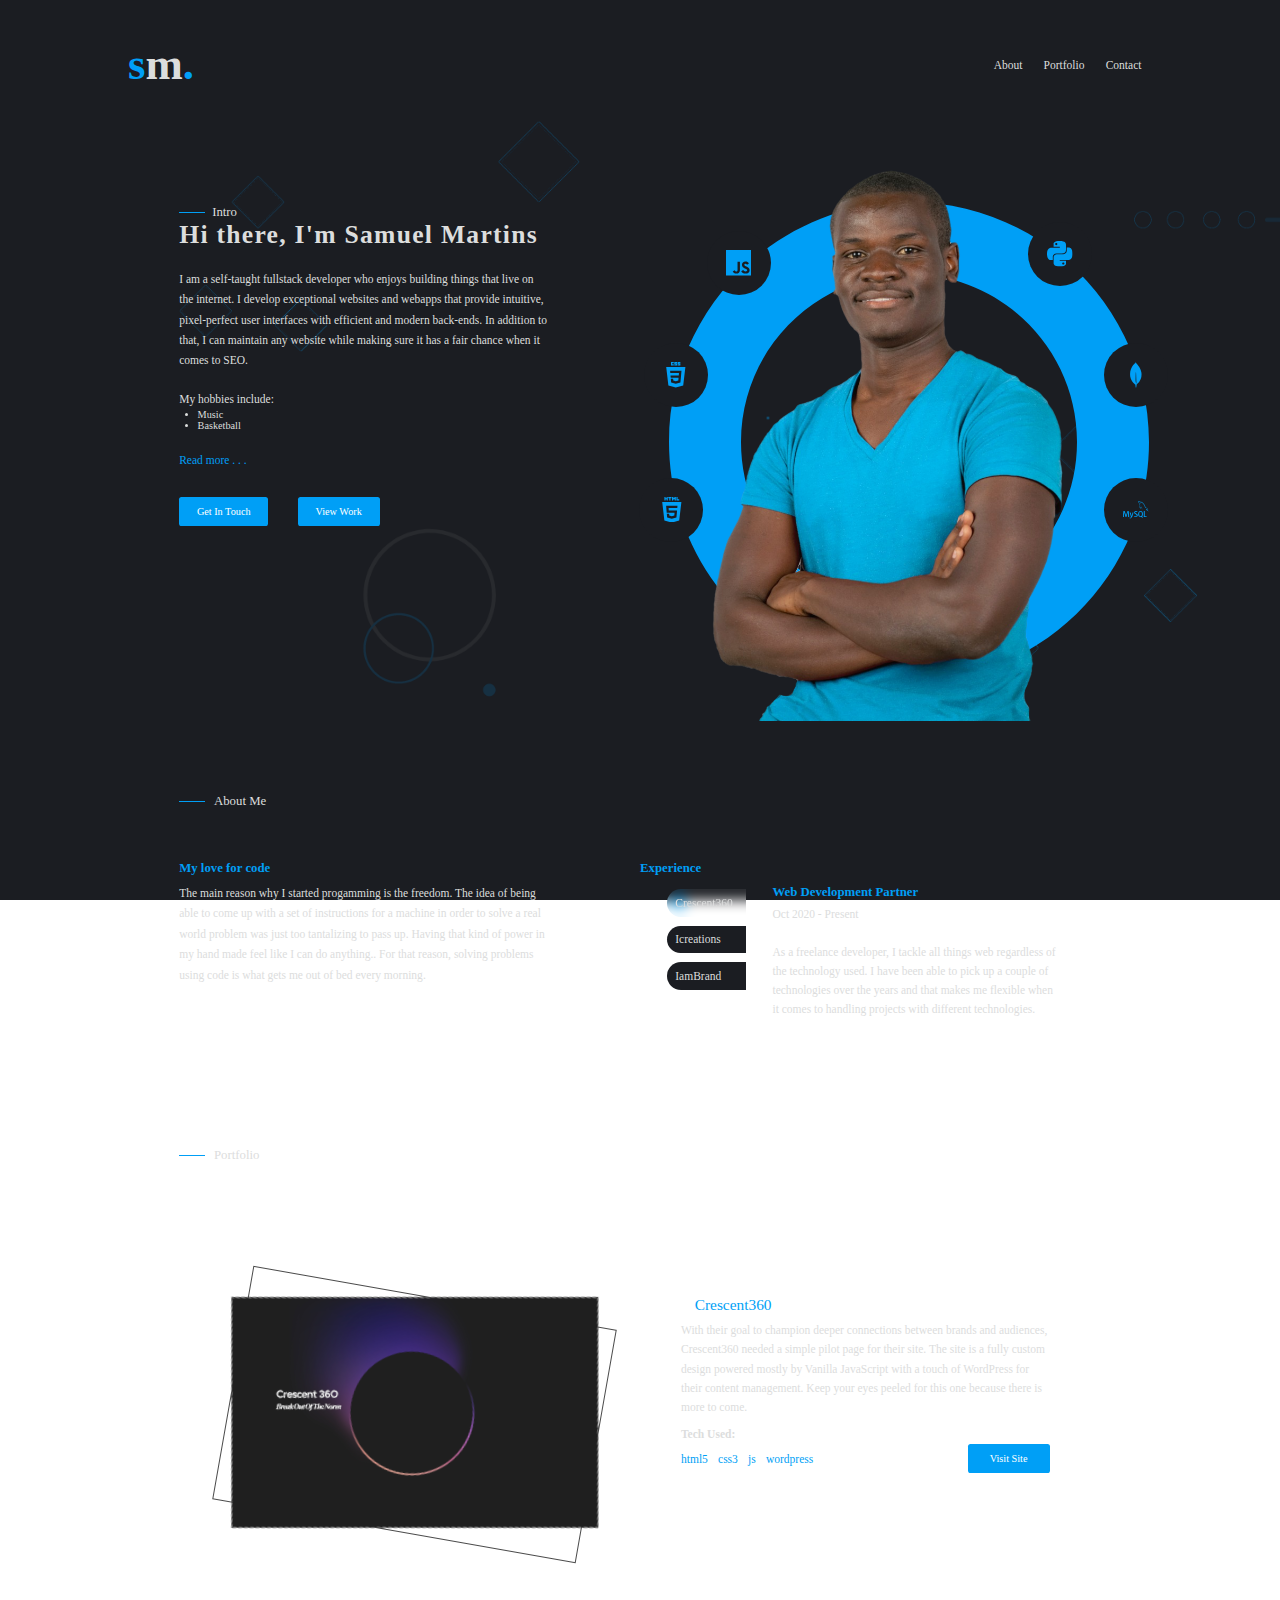
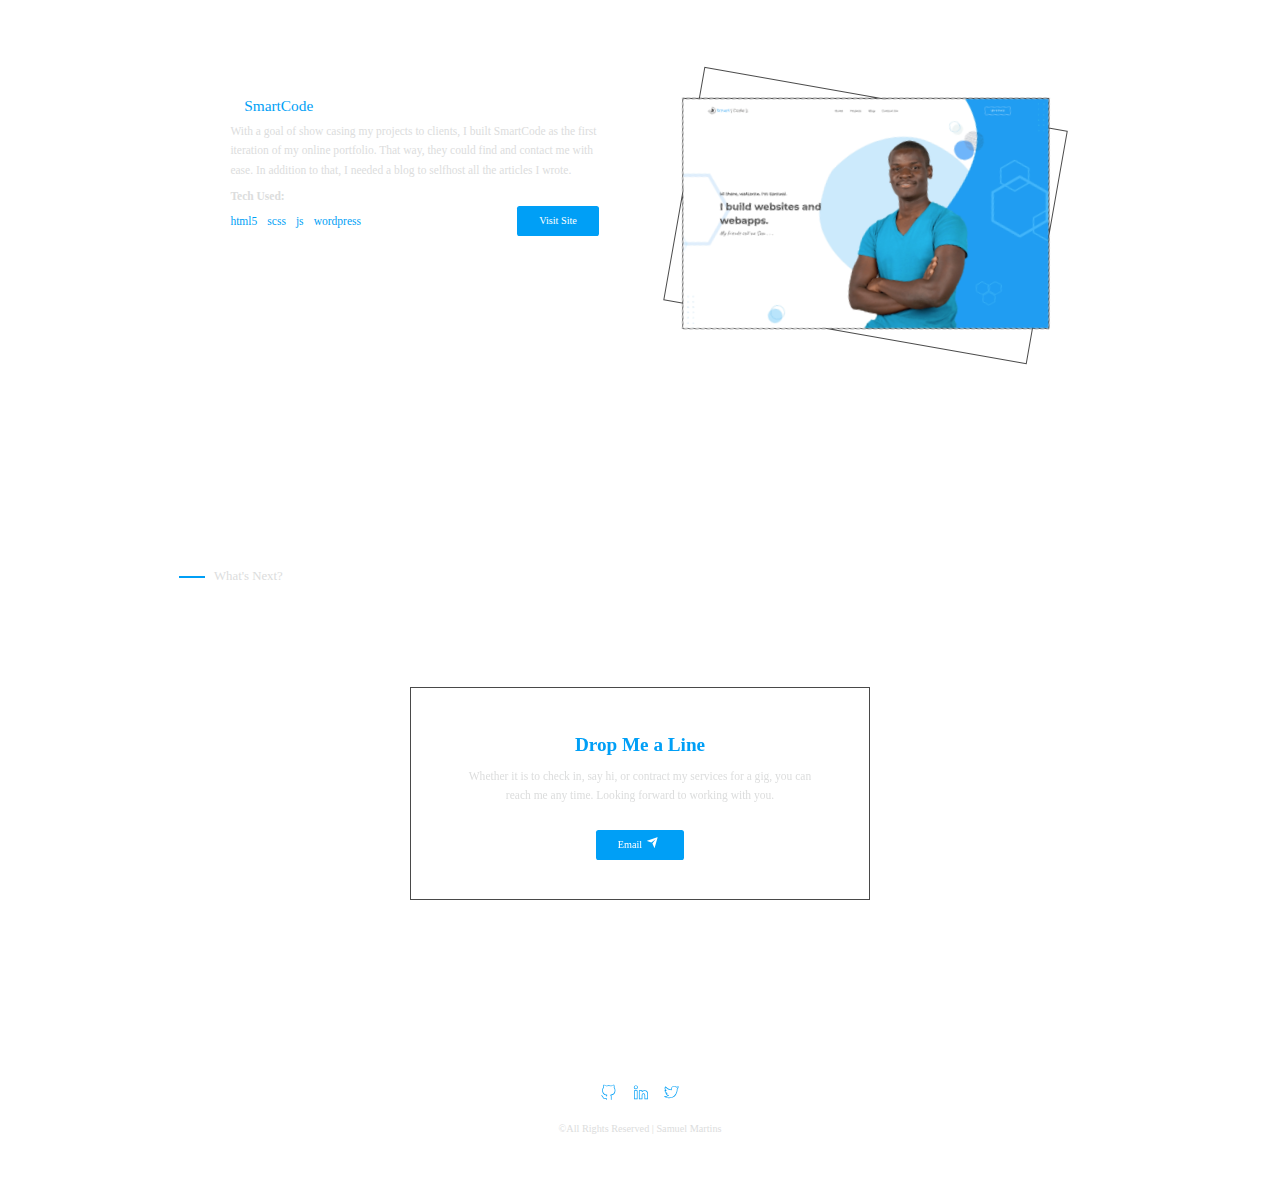
==== commit 1450035f: "style: change icons to a thinner border" ====
--- a/index.html
+++ b/index.html
@@ -192,15 +192,15 @@
 
                 <div class="social">
                     <a href="https://github.com/thesmartcoder7">
-                        <svg aria-hidden="true" role="img" viewBox="0 0 24 24"><path fill="currentColor" fill-rule="evenodd" d="M12.026 2c-5.509 0-9.974 4.465-9.974 9.974c0 4.406 2.857 8.145 6.821 9.465c.499.09.679-.217.679-.481c0-.237-.008-.865-.011-1.696c-2.775.602-3.361-1.338-3.361-1.338c-.452-1.152-1.107-1.459-1.107-1.459c-.905-.619.069-.605.069-.605c1.002.07 1.527 1.028 1.527 1.028c.89 1.524 2.336 1.084 2.902.829c.091-.645.351-1.085.635-1.334c-2.214-.251-4.542-1.107-4.542-4.93c0-1.087.389-1.979 1.024-2.675c-.101-.253-.446-1.268.099-2.64c0 0 .837-.269 2.742 1.021a9.582 9.582 0 0 1 2.496-.336a9.554 9.554 0 0 1 2.496.336c1.906-1.291 2.742-1.021 2.742-1.021c.545 1.372.203 2.387.099 2.64c.64.696 1.024 1.587 1.024 2.675c0 3.833-2.33 4.675-4.552 4.922c.355.308.675.916.675 1.846c0 1.334-.012 2.41-.012 2.737c0 .267.178.577.687.479C19.146 20.115 22 16.379 22 11.974C22 6.465 17.535 2 12.026 2z" clip-rule="evenodd"/></svg>
+                        <svg aria-hidden="true" role="img" viewBox="0 0 24 24"><path fill="currentColor" d="M9.653 20.865a.501.501 0 0 0-.59-.492c-1.59.295-3.608.299-4.194-1.347a5.622 5.622 0 0 0-1.679-2.249a1.46 1.46 0 0 1-.408-.31a.5.5 0 0 0-.491-.42h-.002a.5.5 0 0 0-.5.499c-.003.57.71.997.922 1.11c.53.475.947 1.064 1.222 1.721c.348.98 1.41 2.495 4.722 2.072c.003.365.008.553.012.697l.005.294a.5.5 0 0 0 1 0l-.005-.322a38.783 38.783 0 0 1-.014-1.253zM20.921 5.224a7.357 7.357 0 0 0-.096-.119c.067-.21.12-.427.158-.645a6.033 6.033 0 0 0-.397-3.17a.5.5 0 0 0-.309-.29c-.141-.047-1.433-.395-4.13 1.382a13.973 13.973 0 0 0-6.884 0C6.567.626 5.283.955 5.14.997a.503.503 0 0 0-.316.292a6.038 6.038 0 0 0-.394 3.219c.038.2.087.397.145.592a3.584 3.584 0 0 0-.1.128A5.946 5.946 0 0 0 3.2 9.002c-.002.31.012.62.043.929c.34 4.664 3.349 5.962 5.947 6.405a3.807 3.807 0 0 0-.376.967a.5.5 0 0 0 .971.238c.093-.46.325-.88.665-1.202a.5.5 0 0 0-.272-.874C7.422 15.152 4.56 14.24 4.24 9.84a7.683 7.683 0 0 1-.039-.838a4.982 4.982 0 0 1 1.07-3.168c.076-.102.16-.194.243-.286a.501.501 0 0 0 .096-.516a4.05 4.05 0 0 1-.194-.695a4.955 4.955 0 0 1 .232-2.39a6.71 6.71 0 0 1 3.248 1.39a.497.497 0 0 0 .414.067a12.973 12.973 0 0 1 6.793 0a.5.5 0 0 0 .415-.067a6.555 6.555 0 0 1 3.242-1.398a4.94 4.94 0 0 1 .237 2.356a3.877 3.877 0 0 1-.206.737a.501.501 0 0 0 .097.516c.088.097.175.205.253.302a4.913 4.913 0 0 1 1.07 3.152c.002.286-.012.572-.042.856c-.317 4.381-3.19 5.292-5.957 5.607a.5.5 0 0 0-.273.874c.345.325.576.752.659 1.219c.085.329.125.668.118 1.008v2.46c-.01.675-.01 1.182-.01 1.414a.5.5 0 0 0 1 0c0-.23 0-.731.01-1.407v-2.467a4.633 4.633 0 0 0-.15-1.255a3.653 3.653 0 0 0-.367-.975c2.609-.442 5.63-1.74 5.966-6.385c.033-.315.049-.632.046-.949a5.892 5.892 0 0 0-1.29-3.778z"/></svg>
                     </a>
                     
                     <a href="https://www.linkedin.com/in/samuel-martins-09839b115/">
-                        <svg aria-hidden="true" role="img" viewBox="0 0 24 24"><path fill="currentColor" d="M10.033 15.3h-1.6v-5.199h1.6V15.3zm-.8-5.866c-.577 0-.866-.267-.866-.8a.74.74 0 0 1 .25-.567a.868.868 0 0 1 .616-.233c.577 0 .866.268.866.801s-.288.799-.866.799zm6.734 5.866h-1.633v-2.9c0-.755-.268-1.133-.801-1.133c-.422 0-.699.211-.834.633c-.043.067-.066.201-.066.4v3H11v-3.533c0-.8-.012-1.355-.033-1.666h1.4l.1.699c.367-.556.9-.833 1.633-.833c.557 0 1.006.194 1.35.583c.346.389.518.95.518 1.684V15.3zM12 21c-4.963 0-9-4.037-9-9s4.037-9 9-9s9 4.037 9 9s-4.037 9-9 9zm0-16c-3.859 0-7 3.141-7 7s3.141 7 7 7s7-3.141 7-7s-3.141-7-7-7z"/></svg>
+                        <svg aria-hidden="true" role="img" viewBox="0 0 24 24"><path fill="currentColor" d="M7.5 9h-4a.5.5 0 0 0-.5.5v12a.5.5 0 0 0 .5.5h4a.5.5 0 0 0 .5-.5v-12a.5.5 0 0 0-.5-.5zM7 21H4V10h3v11zM18 9c-1.085 0-2.14.358-3 1.019V9.5a.5.5 0 0 0-.5-.5h-4a.5.5 0 0 0-.5.5v12a.5.5 0 0 0 .5.5h4a.5.5 0 0 0 .5-.5V16a1.5 1.5 0 1 1 3 0v5.5a.5.5 0 0 0 .5.5h4a.5.5 0 0 0 .5-.5V14a5.006 5.006 0 0 0-5-5zm4 12h-3v-5a2.5 2.5 0 1 0-5 0v5h-3V10h3v1.203a.5.5 0 0 0 .89.313A3.983 3.983 0 0 1 22 14v7zM5.868 2.002A2.73 2.73 0 0 0 5.515 2a2.74 2.74 0 0 0-2.926 2.729a2.71 2.71 0 0 0 2.869 2.728h.028a2.734 2.734 0 1 0 .382-5.455zM5.833 6.46a1.75 1.75 0 0 1-.347-.003h-.028A1.736 1.736 0 1 1 5.515 3a1.737 1.737 0 0 1 .318 3.46z"/></svg>
                     </a>
                     
                     <a href="https://twitter.com/thesmartcoder7">
-                        <svg aria-hidden="true" role="img" viewBox="-2 -2 24 24"><g fill="currentColor"><path d="M10 18a8 8 0 1 0 0-16a8 8 0 0 0 0 16zm0 2C4.477 20 0 15.523 0 10S4.477 0 10 0s10 4.477 10 10s-4.477 10-10 10z"/><path d="M15 6.947c-.368.16-.763.27-1.178.318c.424-.25.748-.646.902-1.117a4.16 4.16 0 0 1-1.304.49A2.06 2.06 0 0 0 11.923 6c-1.133 0-2.051.905-2.051 2.02c0 .158.018.312.053.46a5.854 5.854 0 0 1-4.228-2.11a1.982 1.982 0 0 0-.278 1.015c0 .7.363 1.32.913 1.681a2.076 2.076 0 0 1-.93-.253v.025a2.03 2.03 0 0 0 1.646 1.98a2.108 2.108 0 0 1-.927.034a2.049 2.049 0 0 0 1.916 1.403a4.156 4.156 0 0 1-2.548.864c-.165 0-.328-.01-.489-.028A5.863 5.863 0 0 0 8.144 14c3.774 0 5.837-3.078 5.837-5.748l-.007-.262A4.063 4.063 0 0 0 15 6.947z"/></g></svg>
+                        <svg aria-hidden="true" role="img" viewBox="0 0 24 24"><path fill="currentColor" d="M22.5 3.589a.5.5 0 0 0-.755-.43a7.938 7.938 0 0 1-2.266.912a4.662 4.662 0 0 0-3.238-1.29a4.731 4.731 0 0 0-4.707 5.135a11.527 11.527 0 0 1-7.717-4.18a.5.5 0 0 0-.82.067a4.777 4.777 0 0 0-.633 2.377a4.724 4.724 0 0 0 .762 2.579l-.06-.033a.504.504 0 0 0-.497.03a.543.543 0 0 0-.247.458c-.004.118.003.237.022.353a4.692 4.692 0 0 0 1.818 3.383a.5.5 0 0 0-.335.632a4.704 4.704 0 0 0 3.088 3.057a7.998 7.998 0 0 1-4.854.963a.5.5 0 0 0-.332.917A12.442 12.442 0 0 0 8.468 20.5a12.299 12.299 0 0 0 11.986-9.006c.339-1.137.512-2.318.514-3.505c0-.12 0-.245-.003-.372A5.37 5.37 0 0 0 22.5 3.59zm-2.424 3.533a.498.498 0 0 0-.117.349a11.366 11.366 0 0 1-.464 3.741A11.174 11.174 0 0 1 8.468 19.5a11.45 11.45 0 0 1-4.443-.897a8.867 8.867 0 0 0 4.525-1.86a.5.5 0 0 0-.3-.893A3.71 3.71 0 0 1 5.1 14c.425.001.847-.057 1.254-.174a.5.5 0 0 0-.042-.97a3.706 3.706 0 0 1-2.905-2.898a4.72 4.72 0 0 0 1.313.228a.473.473 0 0 0 .492-.35a.5.5 0 0 0-.2-.567a3.696 3.696 0 0 1-1.648-3.09c0-.413.067-.823.2-1.213a12.515 12.515 0 0 0 8.54 3.995a.45.45 0 0 0 .409-.179a.5.5 0 0 0 .103-.434a3.642 3.642 0 0 1-.1-.842A3.73 3.73 0 0 1 16.24 3.78a3.68 3.68 0 0 1 2.71 1.179a.499.499 0 0 0 .462.148a8.94 8.94 0 0 0 2.055-.671a4.92 4.92 0 0 1-1.392 2.686z"/></svg>
                     </a>
                 </div>
                 <p>&copy;All Rights Reserved | Samuel Martins</p>
--- a/assets/css/styles.css
+++ b/assets/css/styles.css
@@ -535,6 +535,7 @@
     width: 45%;
     border: 0.1vw solid #494949;
     transform: rotate(10deg);
+    backdrop-filter: blur(0.1vw);
 }
 
 #portfolio .sample-product-1 .img {
@@ -542,6 +543,7 @@
     width: 45%;
     border: 0.1vw solid #494949;
     transform: rotate(10deg);
+    backdrop-filter: blur(0.1vw);
 }
 
 #portfolio .sample-product .img img {
@@ -750,12 +752,15 @@
 }
 
 #contact .social a {
-    margin: 0 10%;
+    margin: 0 15%;
+    display: flex;
+    align-items: center;
+    justify-content: center;
 }
 
 #contact .social a svg {
-    width: 1.7vw;
-    height: 1.7vw;
+    width: 1.3vw;
+    height: 1.3vw;
     color: #009ff6;
 }
 
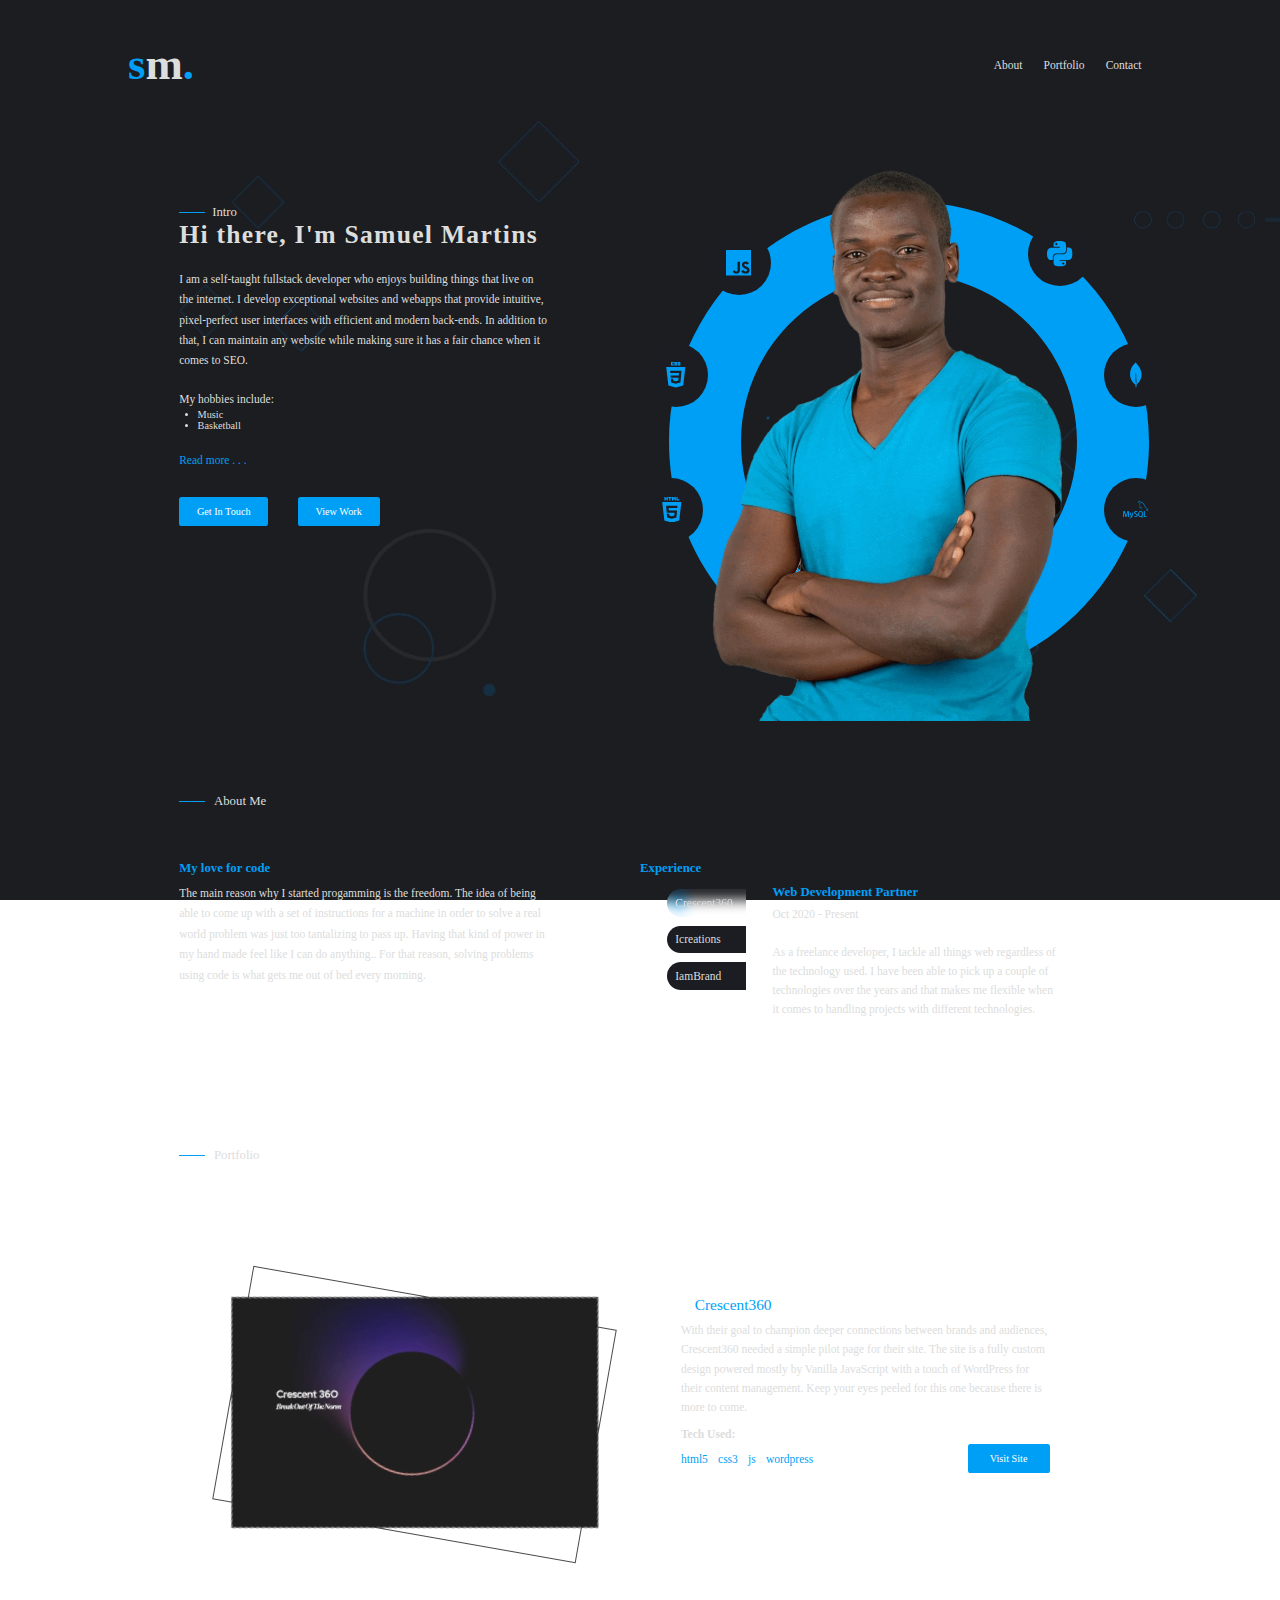
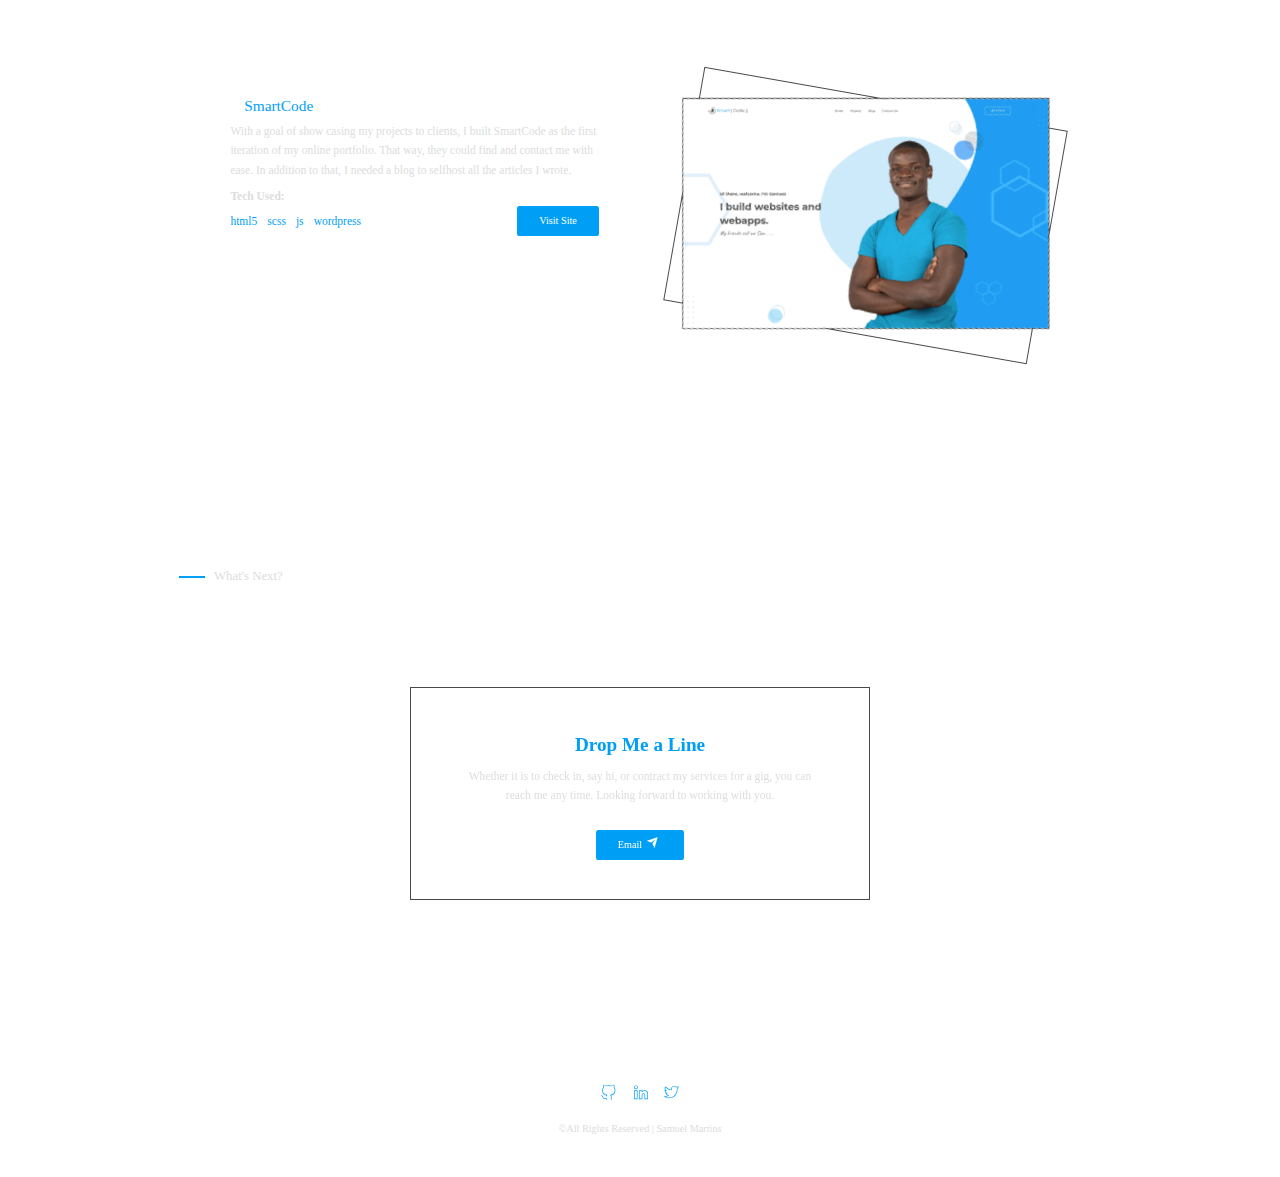
==== commit a4345f69: "make changes to image linking" ====
--- a/index.html
+++ b/index.html
@@ -5,7 +5,7 @@
         <meta http-equiv="X-UA-Compatible" content="IE=edge" />
         <meta name="viewport" content="width=device-width, initial-scale=1.0" />
         <link rel="stylesheet" href="assets/css/styles.css" />
-        <link rel="shortcut icon" href="assets/images/sm-logo.png" type="image/x-icon">
+        <link rel="shortcut icon" href="assets/images/sm-logo.webp" type="image/x-icon">
         <title>Home</title>
     </head>
     <body>
@@ -18,6 +18,7 @@
                             <a href="#">s<span class="m">m</span>.</span></a>
                         </h1>
                     </div>
+                    
                     <div class="navlinks">
                         <ul>
                             <li><a href="#aboutme">About</a></li>
@@ -53,7 +54,7 @@
                     </div>
                     <div class="image">
                         <svg class="circle" aria-hidden="true" role="img" viewBox="0 0 64 64"><path fill="currentColor" d="M32 2C15.432 2 2 15.432 2 32s13.432 30 30 30s30-13.432 30-30S48.568 2 32 2m0 51c-11.598 0-21-9.402-21-21s9.402-21 21-21c11.599 0 21 9.402 21 21s-9.401 21-21 21"/></svg>
-                        <img src="assets/images/portfolio.png" alt="">
+                        <img src="assets/images/portfolio.webp" alt="">
                         <div class="tech html5">
                             <svg aria-hidden="true" role="img" viewBox="0 0 24 24"><g fill="none"><g fill="currentColor" clip-path="url(#svgIDa)"><path d="M5.08 0h1.082v1.069h.99V0h1.082v3.236H7.152V2.153h-.99v1.083H5.081V0Zm4.576 1.073h-.952V0h2.987v1.073h-.953v2.163H9.656V1.073ZM12.165 0h1.128l.694 1.137L14.68 0h1.128v3.236h-1.077V1.632l-.744 1.151h-.019l-.745-1.15v1.603h-1.058V0Zm4.181 0h1.083v2.167h1.52v1.07h-2.603V0Z"/><path fill-rule="evenodd" d="M5.046 22.072L3 4.717h18L18.953 22.07L11.99 24l-6.944-1.928Zm4.137-9.5l-.194-2.18h8.145l.19-2.128H6.664l.574 6.437h7.377l-.247 2.76l-2.374.642h-.002l-2.37-.64l-.152-1.697H7.332l.298 3.342l4.36 1.21l4.367-1.21l.532-5.964l.052-.571H9.183Z" clip-rule="evenodd"/></g><defs><clipPath id="svgIDa"><path fill="#fff" d="M0 0h24v24H0z"/></clipPath></defs></g></svg>
                         </div>
@@ -139,7 +140,7 @@
             <section id="portfolio">
                 <div class="sample-product">
                     <div class="img">
-                        <img src="assets/images/portfolio/c3601.png" alt="">
+                        <img src="assets/images/portfolio/c3601.webp" alt="">
                     </div>
                     <div class="short-description">
                         <span><div></div>Crescent360</span>
@@ -158,7 +159,7 @@
                 </div>
                 <div class="sample-product-1">
                     <div class="img">
-                        <img src="assets/images/portfolio/smart1.png" alt="">
+                        <img src="assets/images/portfolio/smart1.webp" alt="">
                     </div>
                     <div class="short-description">
                         <span><div></div>SmartCode</span>
--- a/assets/css/styles.css
+++ b/assets/css/styles.css
@@ -11,29 +11,26 @@
     font-family: "Monsterrat";
     font-style: normal;
     font-weight: 400;
-    src: url("../fonts/Montserrat/Montserrat.woff2") format("woff2"),
-        url("../fonts/Montserrat/Montserrat.woff") format("woff");
+    src: url("../fonts/Montserrat/Montserrat.woff") format("woff");
 }
 
 @font-face {
     font-family: "Monsterrat";
     font-style: bold;
     font-weight: 700;
-    src: url("../fonts/Montserrat--Bold/Montserrat--Bold.woff2") format("woff2"),
-        url("../fonts/Montserrat--Bold/Montserrat--Bold.woff") format("woff");
+    src: url("../fonts/Montserrat--Bold/Montserrat--Bold.woff") format("woff");
 }
 
 @font-face {
     font-family: "Monsterrat";
     font-style: bolder;
     font-weight: 900;
-    src: url("../fonts/Montserrat-Bold/Montserrat-Bold.woff2") format("woff2"),
-        url("../fonts/Montserrat-Bold/Montserrat-Bold.woff") format("woff");
+    src: url("../fonts/Montserrat-Bold/Montserrat-Bold.woff") format("woff");
 }
 
 body {
     font-family: "Monserrat";
-    background-image: url("../images/background1.png");
+    background-image: url("../images/background1.webp");
     background-repeat: no-repeat;
     background-attachment: fixed;
     background-size: cover;
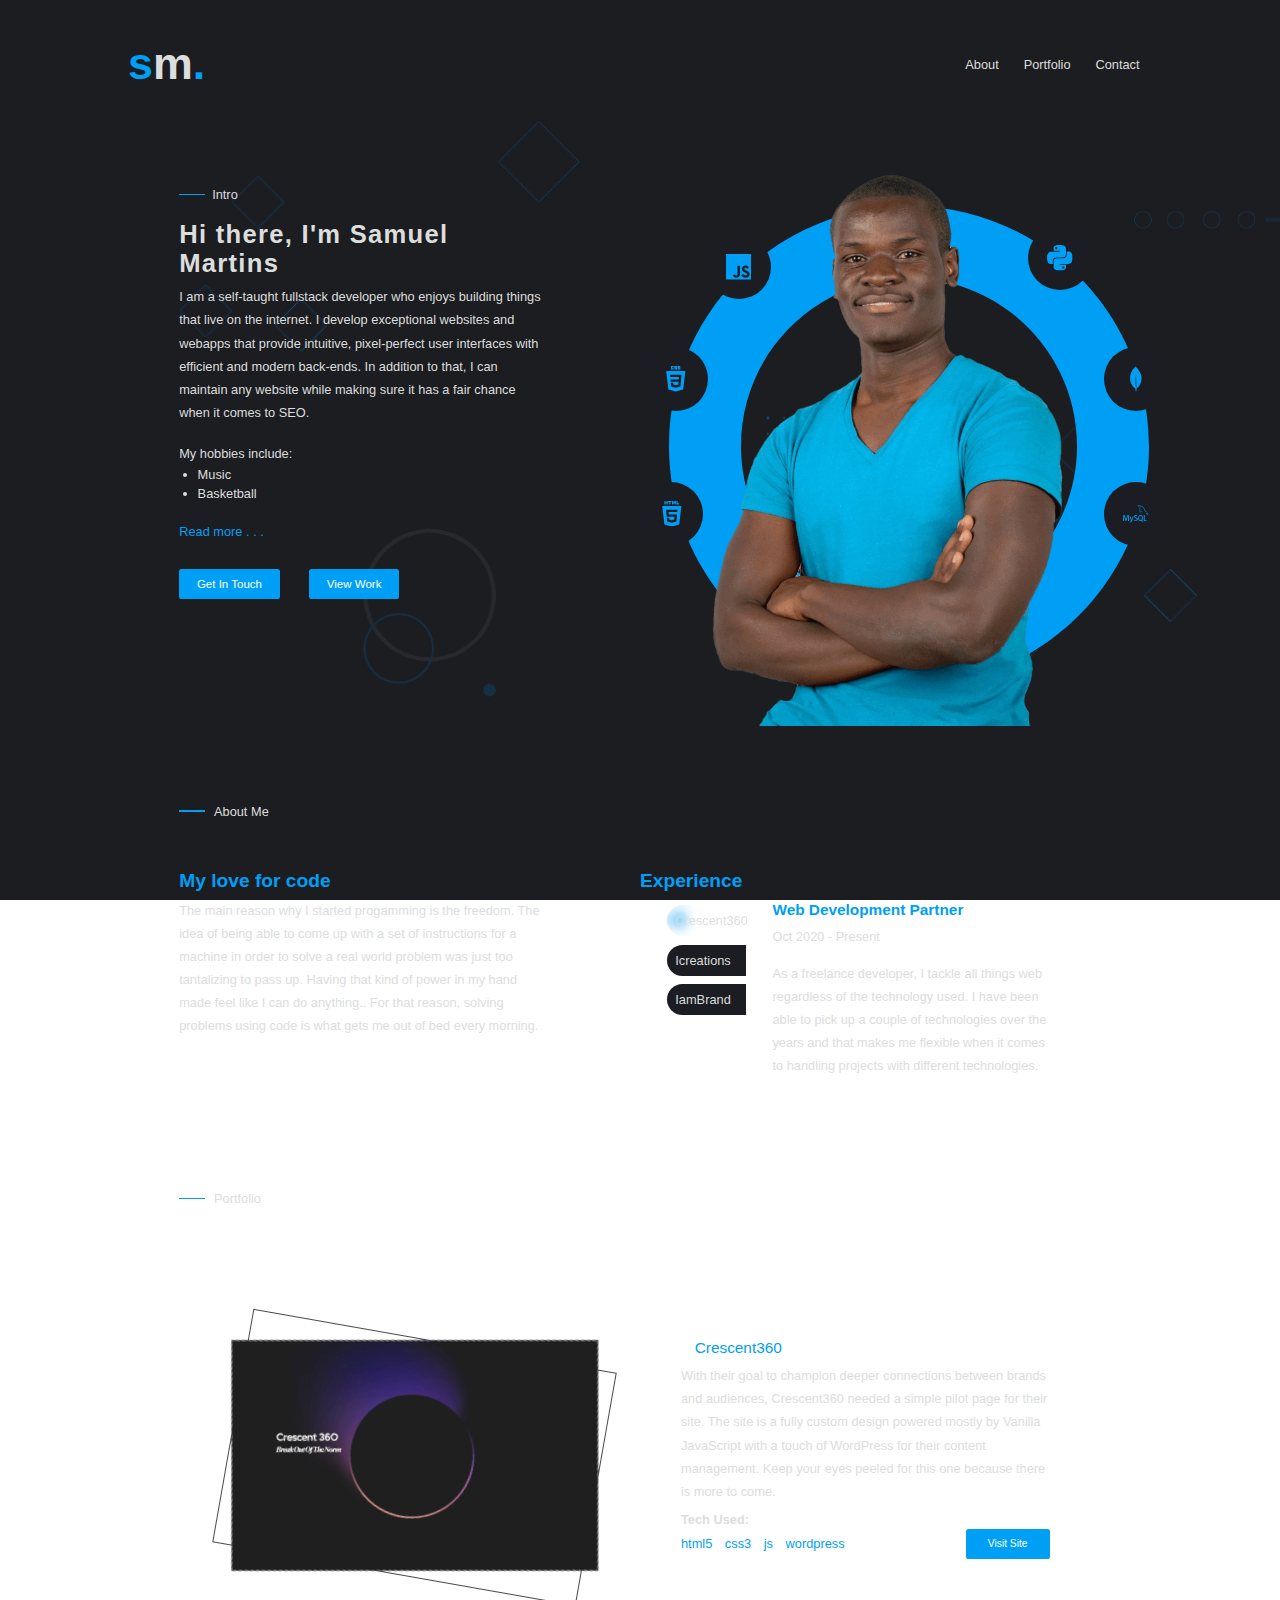
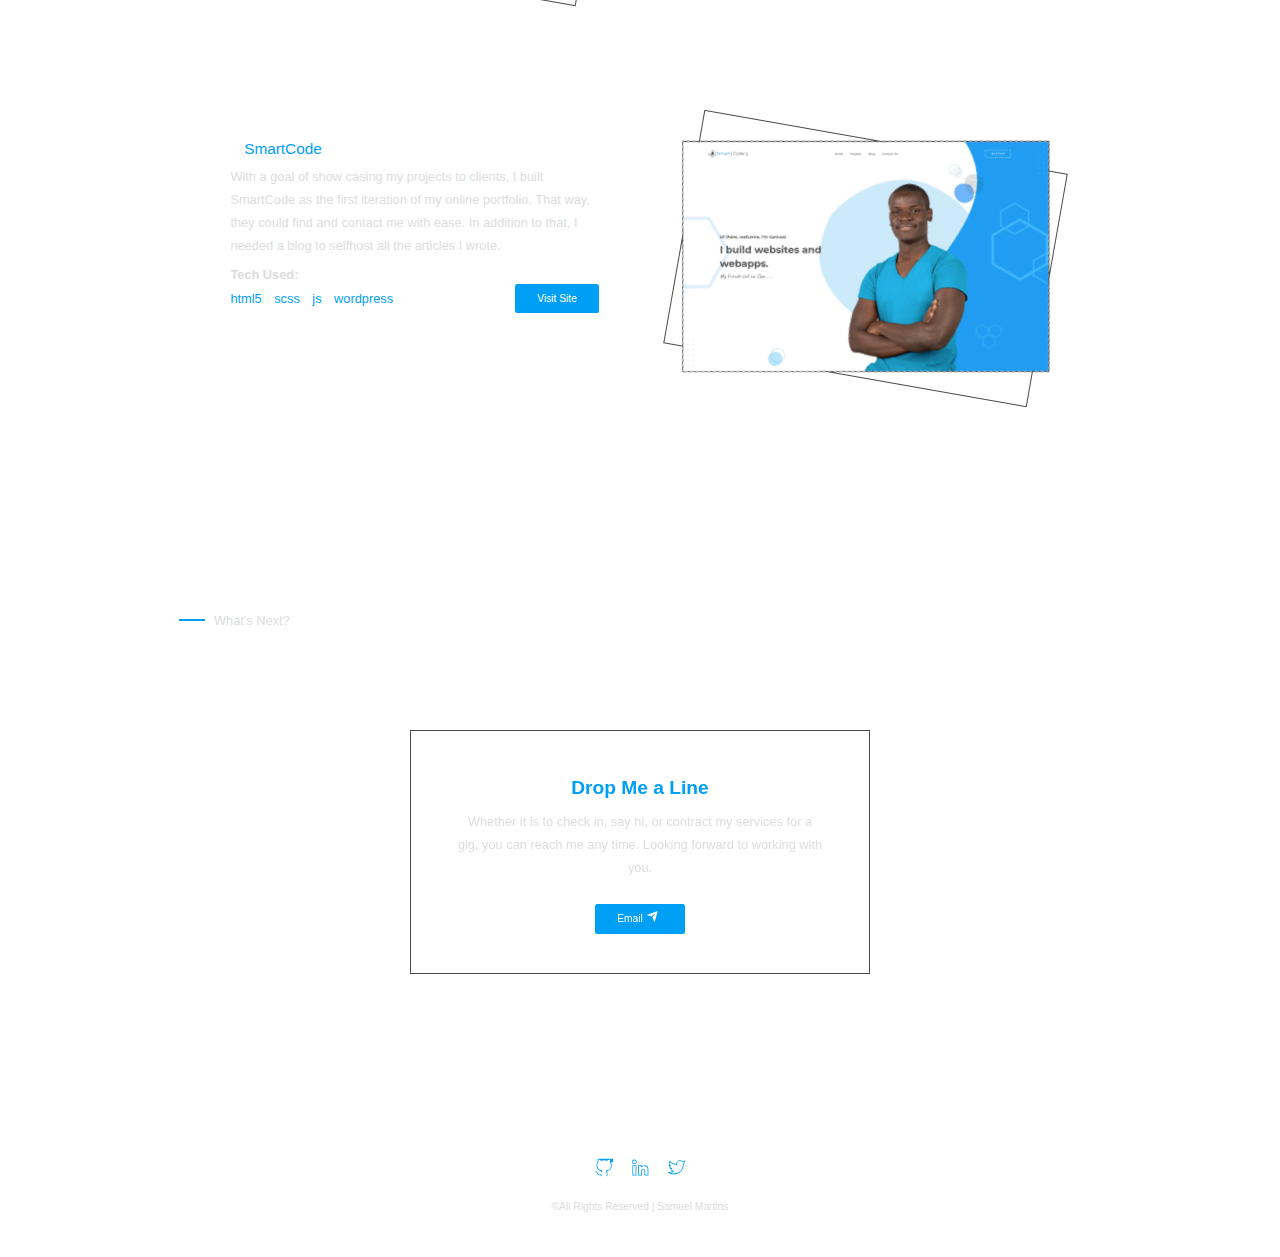
==== commit d11977eb: "test: font-size test" ====
--- a/index.html
+++ b/index.html
@@ -65,7 +65,7 @@
                             <svg aria-hidden="true" role="img" viewBox="0 0 24 24"><path fill="currentColor" fill-rule="evenodd" d="M0 0h24v24H0V0Zm18.347 20.12c-1.113 0-1.742-.58-2.225-1.37l-1.833 1.065c.662 1.308 2.015 2.306 4.11 2.306c2.142 0 3.737-1.112 3.737-3.143c0-1.883-1.082-2.72-2.998-3.543l-.564-.241c-.968-.42-1.387-.693-1.387-1.37c0-.547.42-.966 1.08-.966c.647 0 1.064.273 1.451.966l1.756-1.127c-.743-1.307-1.773-1.806-3.207-1.806c-2.014 0-3.303 1.288-3.303 2.98c0 1.835 1.08 2.704 2.708 3.397l.564.242c1.029.45 1.642.724 1.642 1.497c0 .646-.597 1.113-1.531 1.113Zm-8.74-.015c-.775 0-1.098-.53-1.452-1.16l-1.836 1.112c.532 1.126 1.578 2.06 3.383 2.06c1.999 0 3.368-1.063 3.368-3.398v-7.7h-2.255v7.67c0 1.127-.468 1.416-1.209 1.416Z" clip-rule="evenodd"/></svg>
                         </div>
                         <div class="tech react">
-                            <svg aria-hidden="true" role="img" viewBox="0 0 24 24"><g fill="none"><g fill="currentColor" clip-path="url(#svgIDa)"><path d="M24 11.689c0-1.59-1.991-3.097-5.044-4.031c.705-3.111.392-5.587-.988-6.38a2.145 2.145 0 0 0-1.096-.273v1.09c.225 0 .406.045.558.128c.665.382.954 1.834.729 3.703c-.054.46-.142.944-.25 1.438a23.706 23.706 0 0 0-3.106-.533a23.857 23.857 0 0 0-2.035-2.446c1.595-1.482 3.092-2.294 4.11-2.294V1c-1.346 0-3.107.959-4.888 2.622C10.21 1.97 8.448 1.02 7.103 1.02v1.09c1.013 0 2.515.808 4.11 2.28c-.685.72-1.37 1.536-2.021 2.441a22.844 22.844 0 0 0-3.111.538a14.683 14.683 0 0 1-.255-1.418c-.23-1.87.054-3.322.715-3.708c.146-.088.337-.128.562-.128v-1.09c-.41 0-.783.088-1.105.273c-1.375.793-1.683 3.263-.974 6.365C1.981 8.603 0 10.104 0 11.689c0 1.59 1.991 3.097 5.044 4.03c-.705 3.112-.392 5.588.988 6.38c.318.186.69.274 1.1.274c1.346 0 3.107-.959 4.888-2.622c1.78 1.653 3.541 2.602 4.887 2.602a2.18 2.18 0 0 0 1.105-.274c1.375-.792 1.683-3.262.974-6.364C22.019 14.781 24 13.274 24 11.689Zm-6.37-3.263a22.023 22.023 0 0 1-.66 1.932a26.444 26.444 0 0 0-1.345-2.319c.695.103 1.365.23 2.006.387Zm-2.24 5.21a25.94 25.94 0 0 1-1.179 1.869a25.453 25.453 0 0 1-4.412.005a25.457 25.457 0 0 1-2.201-3.806a26.064 26.064 0 0 1 2.192-3.82a25.455 25.455 0 0 1 4.411-.006c.406.582.803 1.204 1.184 1.86c.372.64.71 1.29 1.018 1.946a27.41 27.41 0 0 1-1.013 1.952ZM16.97 13c.264.655.49 1.311.675 1.947c-.64.157-1.316.289-2.015.391A27.044 27.044 0 0 0 16.97 13Zm-4.96 5.22c-.455-.47-.91-.993-1.36-1.566c.44.02.89.035 1.345.035c.46 0 .915-.01 1.36-.035c-.44.573-.895 1.096-1.345 1.566Zm-3.64-2.882a22.113 22.113 0 0 1-2.006-.386c.181-.631.406-1.282.66-1.932c.201.39.412.782.642 1.174c.23.391.464.773.704 1.144Zm3.615-10.18c.455.47.91.993 1.36 1.566c-.44-.02-.89-.035-1.345-.035c-.46 0-.915.01-1.36.035c.44-.573.895-1.096 1.345-1.566ZM8.365 8.04a27.02 27.02 0 0 0-1.34 2.333a20.96 20.96 0 0 1-.675-1.947c.64-.152 1.316-.284 2.015-.386Zm-4.427 6.124c-1.732-.738-2.852-1.707-2.852-2.475s1.12-1.742 2.852-2.475c.42-.181.88-.343 1.355-.494c.279.958.646 1.956 1.1 2.979a23.165 23.165 0 0 0-1.085 2.964a14.875 14.875 0 0 1-1.37-.499Zm2.632 6.99c-.665-.38-.954-1.834-.729-3.702c.054-.46.142-.945.25-1.439c.958.235 2.005.416 3.106.534a23.87 23.87 0 0 0 2.035 2.446c-1.595 1.482-3.092 2.294-4.11 2.294a1.167 1.167 0 0 1-.552-.132Zm11.604-3.727c.23 1.869-.054 3.322-.715 3.708c-.146.088-.337.127-.562.127c-1.013 0-2.515-.807-4.11-2.28a23.01 23.01 0 0 0 2.021-2.44a22.843 22.843 0 0 0 3.111-.538c.113.494.2.968.255 1.423Zm1.883-3.263c-.42.181-.88.343-1.355.494a23.482 23.482 0 0 0-1.1-2.979c.45-1.017.811-2.01 1.085-2.964a15.3 15.3 0 0 1 1.375.499c1.732.738 2.852 1.707 2.852 2.475c-.005.768-1.125 1.742-2.857 2.475Z"/><path d="M11.995 13.925a2.236 2.236 0 1 0 0-4.472a2.236 2.236 0 0 0 0 4.472Z"/></g><defs><clipPath id="svgIDa"><path fill="#fff" d="M0 0h24v24H0z"/></clipPath></defs></g></svg>
+                            <svg aria-hidden="true" role="img" viewBox="0 0 24 24"><g fill="none"><g fill="currentColor" clip-path="url(#svgIDa)"><path d="M24 11.689c0-1.59-1.991-3.097-5.044-4.031c.705-3.111.392-5.587-.988-6.38a2.145 2.145 0 0 0-1.096-.273v1.09c.225 0 .406.045.558.128c.665.382.954 1.834.729 3.703c-.054.46-.142.944-.25 1.438a23.706 23.706 0 0 0-3.106-.533a23.857 23.857 0 0 0-2.035-2.446c1.595-1.482 3.092-2.294 4.11-2.294V1c-1.346 0-3.107.959-4.888 2.622C10.21 1.97 8.448 1.02 7.103 1.02v1.09c1.013 0 2.515.808 4.11 2.28c-.685.72-1.37 1.536-2.021 2.441a22.844 22.844 0 0 0-3.111.538a14.683 14.683 0 0 1-.255-1.418c-.23-1.87.054-3.322.715-3.708c.146-.088.337-.128.562-.128v-1.09c-.41 0-.783.088-1.105.273c-1.375.793-1.683 3.263-.974 6.365C1.981 8.603 0 10.104 0 11.689c0 1.59 1.991 3.097 5.044 4.03c-.705 3.112-.392 5.588.988 6.38c.318.186.69.274 1.1.274c1.346 0 3.107-.959 4.888-2.622c1.78 1.653 3.541 2.602 4.887 2.602a2.18 2.18 0 0 0 1.105-.274c1.375-.792 1.683-3.262.974-6.364C22.019 14.781 24 13.274 24 11.689Zm-6.37-3.263a22.023 22.023 0 0 1-.66 1.932a26.444 26.444 0 0 0-1.345-2.319c.695.103 1.365.23 2.006.387Zm-2.24 5.21a25.94 25.94 0 0 1-1.179 1.869a25.453 25.453 0 0 1-4.412.005a25.457 25.457 0 0 1-2.201-3.806a26.064 26.064 0 0 1 2.192-3.82a25.455 25.455 0 0 1 4.411-.006c.406.582.803 1.204 1.184 1.86c.372.64.71 1.29 1.018 1.946a27.41 27.41 0 0 1-1.013 1.952ZM16.97 13c.264.655.49 1.311.675 1.947c-.64.157-1.316.289-2.015.391A27.044 27.044 0 0 0 16.97 13Zm-4.96 5.22c-.455-.47-.91-.993-1.36-1.566c.44.02.89.035 1.345.035c.46 0 .915-.01 1.36-.035c-.44.573-.895 1.096-1.345 1.566Zm-3.64-2.882a22.113 22.113 0 0 1-2.006-.386c.181-.631.406-1.282.66-1.932c.201.39.412.782.642 1.174c.23.391.464.773.704 1.144Zm3.615-10.18c.455.47.91.993 1.36 1.566c-.44-.02-.89-.035-1.345-.035c-.46 0-.915.01-1.36.035c.44-.573.895-1.096 1.345-1.566ZM8.365 8.04a27.02 27.02 0 0 0-1.34 2.333a216 216 0 0 1-.675-1.947c.64-.152 1.316-.284 2.015-.386Zm-4.427 6.124c-1.732-.738-2.852-1.707-2.852-2.475s1.12-1.742 2.852-2.475c.42-.181.88-.343 1.355-.494c.279.958.646 1.956 1.1 2.979a23.165 23.165 0 0 0-1.085 2.964a14.875 14.875 0 0 1-1.37-.499Zm2.632 6.99c-.665-.38-.954-1.834-.729-3.702c.054-.46.142-.945.25-1.439c.958.235 2.005.416 3.106.534a23.87 23.87 0 0 0 2.035 2.446c-1.595 1.482-3.092 2.294-4.11 2.294a1.167 1.167 0 0 1-.552-.132Zm11.604-3.727c.23 1.869-.054 3.322-.715 3.708c-.146.088-.337.127-.562.127c-1.013 0-2.515-.807-4.11-2.28a23.01 23.01 0 0 0 2.021-2.44a22.843 22.843 0 0 0 3.111-.538c.113.494.2.968.255 1.423Zm1.883-3.263c-.42.181-.88.343-1.355.494a23.482 23.482 0 0 0-1.1-2.979c.45-1.017.811-2.01 1.085-2.964a15.3 15.3 0 0 1 1.375.499c1.732.738 2.852 1.707 2.852 2.475c-.005.768-1.125 1.742-2.857 2.475Z"/><path d="M11.995 13.925a2.236 2.236 0 1 0 0-4.472a2.236 2.236 0 0 0 0 4.472Z"/></g><defs><clipPath id="svgIDa"><path fill="#fff" d="M0 0h24v24H0z"/></clipPath></defs></g></svg>
                         </div>
                         <div class="tech angular">
                             <svg aria-hidden="true" role="img" viewBox="0 0 24 24"><path fill="currentColor" d="M10.174 12.594h3.652L12 8.095l-1.826 4.499Z"/><path fill="currentColor" d="M12 1L2 4.652l1.525 13.541L12 23l8.475-4.807L22 4.652L12 1Zm6.24 16.786h-2.33l-1.257-3.212H9.347L8.09 17.786H5.76L12 3.431l6.24 14.355Z"/></svg>
@@ -77,7 +77,7 @@
                             <svg aria-hidden="true" role="img" viewBox="0 0 24 24"><g fill="none"><g fill="currentColor" clip-path="url(#svgIDa)"><path d="M11.914 0C5.82 0 6.2 2.656 6.2 2.656l.007 2.752h5.814v.826H3.9S0 5.789 0 11.969c0 6.18 3.403 5.96 3.403 5.96h2.03v-2.867s-.109-3.42 3.35-3.42h5.766s3.24.052 3.24-3.148V3.202S18.28 0 11.913 0ZM8.708 1.85c.578 0 1.046.47 1.046 1.052c0 .581-.468 1.051-1.046 1.051c-.579 0-1.046-.47-1.046-1.051c0-.582.467-1.052 1.046-1.052Z"/><path d="M12.087 24c6.092 0 5.712-2.656 5.712-2.656l-.007-2.752h-5.814v-.826h8.123s3.9.445 3.9-5.735c0-6.18-3.404-5.96-3.404-5.96h-2.03v2.867s.109 3.42-3.35 3.42H9.452s-3.24-.052-3.24 3.148v5.292S5.72 24 12.087 24Zm3.206-1.85c-.579 0-1.046-.47-1.046-1.052c0-.581.467-1.051 1.046-1.051c.578 0 1.046.47 1.046 1.051c0 .582-.468 1.052-1.046 1.052Z"/></g><defs><clipPath id="svgIDa"><path fill="#fff" d="M0 0h24v24H0z"/></clipPath></defs></g></svg>
                         </div>
                         <div class="tech flask">
-                            <svg aria-hidden="true" role="img" viewBox="0 0 24 24"><path fill="currentColor" d="M13.78 18.29c0 .12.15 0 0 0Zm-3.35-2.7c.39.17-.31-.6 0 0Zm-5.03.28c.15.26 0-.12 0 0Zm5.6.39c-.27-.42-.2.06 0 .32c.48.47.18-.26 0-.32Z"/><path fill="currentColor" d="M20.24 19.06c-.53.63-1-.07-1.63.13c-1.1 0 .09-.5.06-1c-.58-.45-1.24.61-1.62.9a10.75 10.75 0 0 1-2.67-.83a8 8 0 0 1-2.6-1.94a8.36 8.36 0 0 1-1.87-2.84a21.36 21.36 0 0 1-.84-5.74c.07-1.3 1.44.14 2-.33c-.21-.67-1.29-.88-1.89-1.16c-.58 0-.79-.55-1.4-.59c0-.73-1.13-.33-1.56-.84c.42-1.08-1.37 0-1.23-.91c.58-1.2-1.78-1-.8.06c.95.54-.93.93-.38 1.29a.59.59 0 0 1-.53.86c-.74.07-.67 1.09.06.55c.81-.25.14.11-.25.18a1.3 1.3 0 0 0-.95 1.9a35.32 35.32 0 0 1 1 3.42A16.25 16.25 0 0 0 5.84 17A9.78 9.78 0 0 0 8 19a9.89 9.89 0 0 0 2.43 1.22a18 18 0 0 0 4.73.73a16.53 16.53 0 0 0 2.9-.24c.87.09 1.49-.65 2.26-.26c.48-.42 1.16-.23 1.63-.54c.32-1.22-1.22-.27-1.71-.85Zm-1.74-.74c-.22 0 .05-.34 0 0Zm-7.63-11c-.1 0-.08-.12-.16-.15c-.8-.37.39-.23.16.19Zm6.76 11.39c-.35-.08.28-.25 0 0Zm-2.81.11c-.23 0 .18-.14 0 0Zm-1.88-1.18c-.13 0 0-.13 0 0Zm-.22-.17c-.36 0-.09-.23 0 0Zm-.42-.36c-.33.08 0-.34 0 0Zm-6-11.66c-.53-.28.11.33-.34.32c-.24 0-.69-.52-.54-.78c.3.16.83.21.92.5Zm-.92-.81h-.11c-.03-.27.87-.06.15.04Zm-1.02-.79c-.42-.19 0-.93.44-.58c.51.73-.95-.08-.44.58Zm.49.69c-.27.11.16-.21 0 0Zm.48.92c.6.46-.34 0-.72.29c-.61.06.66-.34.72-.29Zm.17.6c.35 0 1.88-.69 1.37-.07c.47.55.1.37-.21 0c.28.19.06 1-.37.45s-.5-.18-.17.21C5.8 6 4.88 6.28 4.21 6.5c-.43-.04 1.13-.37 1.29-.44ZM3.58 7.51c-.16.4.24.53.62.6c.62-.17-.41-.28.06-.44c.26 0-.82-.26.08-.38S6.09 6.77 7 6.58a8.71 8.71 0 0 1 2.35-.19c.3.35-.23.94-.77 1a8.61 8.61 0 0 1-2 .39c-.8-.1-1.37.61-2.19.7c.22-.4-.18-.14-.59-.16c.21.82-1.47-.21-.48-.41c-.74-.26-.75.52-.67 1c-.65-.91.07-1.29.93-1.4Zm1.88 1.08c-.22-.05.17-.2 0 0Zm-.72.88s-.34-.08-.2-.17c1 .13-.9-.33.13-.22c.66-.02.44.36.07.39Zm.33.17c-.12.12 0-.24 0 0Zm-.71 0c-.44-.09.21-.22 0 0Zm-.06 1.43c-.07.1-.1-.08 0 0ZM4 10.9c-.55-.19 0-.21 0 0Zm-.12 1.28c-.26-.09-.25-.5-.37-.72c-.38-1.03.41.4.33.72Zm.23-1.49c-.69-.08-.05-.49 0 0Zm0-.34h-.09c-.76-.35.45-.17-.02 0ZM4 9.56c-.61-.31.58-.36 0 0Zm.21.26c-.34.06.05-.32 0 0Zm-1.3.07c-.12.08 0-.23 0 0ZM3 9.75c-.16 0 0-.27 0 0Zm.08-1c-.4-.1.33-.25 0 0Zm.26 2c-.44-.1-.12-.65 0 0Zm.3 1.25c.42.51.26.79.69 1.41c-.56-.35-.67-1.2-1-1.75c-.41-.9.23-.01.31.34Zm4.09 6.38c-.34-.07-.57-.43-.81-.66a4.88 4.88 0 0 1-1.57-1.94a12.26 12.26 0 0 1-1.46-2.38c-.41-.92.25.07.35.42c.21.68.88 1.07.94 1.52c.74.42.36 1.12 1 1.31c.27-.14.3.84.89.64c-.33.15.13.33.3.61c.35-.05 1.17.82.36.52ZM4.62 12c-.31-.07.33-.11 0 0Zm.2.47c-.55-.14.52-.2 0 0Zm1.39.47c.4-.17.16.78.55.9c.76 1-.53 0-1-.07c.06 0-.38-.12-.19-.16c-.14-.15-.45-.66.26-.32c.6.24.65.06.38-.39Zm1.31 1.76c0 .15-.72.13-.06.42c-.38 0-.5 0 0 .3c-.22.17.43.31.21.57c.66.52-.12.13-.4-.08s-.85-.35-.75-.5c.81.42.21 0-.15-.3c.65.16-.51-.48.1-.31c.19.05-.27-.38.33-.07c-.54-.52.47-.12.72-.07Zm.48-.17c-.61-.14 0-.34 0 0Zm-.17 2c-.61-.26.39 0 0 0Zm-.45-.17c-.71-.23.52 0 0 0Zm-.09.11c-.22 0 0-.17 0 0Zm-1.08-1.55c-.72-.3-.2-.33 0 0Zm-.54-.35c-.58-.33-.08-.33 0 0Zm0 .65c-.57-.44-.07-.25 0 0Zm-.15-1.34c-.35 0 .13-.2 0 0ZM8 17.38c-.51-.15 0-.14 0 0ZM7.63 17h-.16c-.68-.54.31-.38.75-.14c.97.14-.22.39-.59.14Zm2.7 1.65c-.68-.16.16-.27 0 0Zm-.17-.52c-.05 0-.1-.11 0 0Zm-.86-1.34c-.59-.14.21-.19.36 0c1.02.21-.06.26-.36 0ZM9.51 18H9.4l-.13-.06c-.56-.59 1.19.28.24.06Zm-.28.69c-.15.06 0-.14 0 0Zm.29-1.19l-.16-.05c-.66-.45.84.09.16 0Zm.16 1.72c-.4-.16.26-.25 0 0Zm.1-.74c-.58-.14.36-.13 0 0Zm.13-.61c-.44-.06.05-.21 0 0Zm-.72-.88c.46.06.47.27 0 .14c-.09 0-.24 0-.28-.17c-.76-.5.03-.25.28-.02Zm-.06 2c-.2.12 0-.22 0 0Zm-.31-.51c-.53 0 .4-.26 0 0Zm-.12.35c-.26-.1.17-.08 0 0Zm.3-.89c-.52-.14.25-.18 0 0Zm-.16-.57c-.28 0-.06-.16 0 0Zm-.54-.95c-.57-.46 1.18.38 0 0Zm-.06.19c0 .06-.11-.09 0 0Zm3.65 3.78a9.4 9.4 0 0 1-2.56-.85l-.33-.2c-.57-.31-.5-.38.06-.07c.19.16 1.59.73.93.35c-.29-.07-1.9-.95-.84-.57a20.92 20.92 0 0 0 2.74 1.21a7.14 7.14 0 0 0 2.43.15c.65.33 1.33-.08 2 .21a13.05 13.05 0 0 1-4.45-.23Zm-1.25-.7c-.51-.09.16-.23 0 0Zm.73-1c-.58-.11.6-.23 0 0Zm.84 1.31c1 .37-.6.12-.93-.09c-.92-.38.72.09.93.09Zm-1.06-1.1c-.81-.12.9 0 0 0Zm1.52.85c-.29.23 0-.3 0 0Zm.29.05c-.15.06 0-.17 0 0Zm.27-.38c-.16.2 0-.23 0 0Zm.31 0c-.45.17.47-.39 0 0Zm.14 0c.49-.42.51-.22.5.13c-.43.48-.17-.2-.44.06s-.19-.1-.06-.17Zm.83.45c-.5 0 .51-.54 0 0Zm0 .18c-.2.05 0-.13 0 0Zm-.16-.35c-.39-.26.94-.61 0 0Zm.57.09h-.08c-.03-.23.54-.27.08.02Zm.15.19c-.3-.08.47-.4 0 0Zm.36-.1c-.51.18.48-.4 0 0Zm.22.11l-.12.08c-.23-.14.71-.48.12-.07Zm-.43-.53c-.54-.18-1.4-.76-2-.37c-.8.51.41-.56-.24-.08c-.66.79-.45-.5-1.09-.11c0-.12-.57-.16-.17-.37c-.36 0-.13-.05 0-.34c-.16 0-1 0-1.36-.29c-.4-.52.07-.3.48-.23c-.67.12.24.5.68.29c-.2-.09-.43-.52-1-.9a18.83 18.83 0 0 0-2.13-1c-.84-.5.18-.18.47.08c.84.37.51-.51 0-.74c-.54 0-.67-.59-1.1-.56c.67.11 1.14-.17.39-.85s.3.63-.11.44c-.19-.25-.05-.6-.65-.73c0 .23-.08.58-.21.1c-.17 0-.36.21-.5-.28c.13-.57-.56-.7-.67-1.06c.6.38.87.08.45-.33s-.33-.11-.49 0c-.59.6-.06-1-.32-.56c-.26 0-.11.29-.1.65c-.86-.21.2.45.45.81c-.39-.4-.32.31-.65 0c-.11-.3-.12-.77-.67-.85c.62-.22-.36-.65-.28-.67c.35-.32.4-.76.82-.07c-.53 0 0 .88.12.6c0-.47.22-1-.59-1.19c-.24.32-.65-.63-.18-.43c-.06-.63.74-.26.69-.53c.42-.18-.5-.77 0-1c.38.24 1.36-.36.7-.44c.42 0 .75.18.79-.24c.33.07 1.24.36.42-.09a3.45 3.45 0 0 1 1.13-.25c.79-.61.63 1 .45 1.45c.3-.21.24.94.14 1.37c.16-.22.23.36 0 .77c0-.07.4-.13.12.35c-.22-.47-.31 1-.17.32c.37-.61.28 0 .39.24c.08.55.32 1.06.4 1.56c.35.35-.15.11-.15.59c.11-.14.58.19.57.68c0-.78.09-.18.47 0a5.48 5.48 0 0 0 1 1.42c.37.43 0 .13.14.39a3.19 3.19 0 0 0 2.09 1.28a1.46 1.46 0 0 0 1.57.7c-.6.37 1.68.47.91.67c-.23.16-.62-.2-1.01-.18ZM8.7 15.89c-.24 0 0-.2 0 0Zm.38.22c-.18 0-.12-.24 0 0Zm-2.61-3.65c-.24-.07.1-.09 0 0Zm-.59 0c-.26 0 0-.34 0 0Zm-.3-.08c-.1.05 0-.11 0 0Zm11 8.25c-.39-.07.32-.22 0 0Zm.73-1.05h-.3c.06-.45 1.33-.1 1.85-.09c-.16.34-1.13.04-1.55.13Zm2 0c-.27 0 .12-.32 0 0Zm1-.09c-.25.13 0-.3 0 0Zm.48.11c-.52-.12.24-.12.4-.14c.94.02 0 .16-.47.16Z"/><path fill="currentColor" d="M6.51 7.11c1-.2-.38-.33-.69 0c.18.13.41-.21.69 0Zm-.82.13c0 .19.18-.22 0 0Zm2.62-.48c.67-.11.11-.41-.09.1c.07.14.11-.05.09-.1Zm-.62.1c.93.36-.05-1 0 0Zm-2.92.93a.51.51 0 0 1 .33.1c.75.52-.1-.84-.33-.1Z"/><path fill="currentColor" d="M4.81 7.43c.16.13.29-.21 0 0Zm.37.01l.14.12c.68.06-.11-.46-.14-.12ZM10.69 16c.09.3 0-.39 0 0Zm-4.78-5c.1.18.18-.18 0 0Zm.09.61c.19.34 0-.51 0 0Zm.21-.49c.33.21-.28-.52 0 0Zm-.41-.82c.07.15.24.16.37.2c1.32.61-.95-1-.37-.2Zm.54 1.43c.31.53.18-.37 0 0Zm.48-.16c.37.92-.23-.12-.3-.43a2.11 2.11 0 0 0 .28 1c.34.51.19-.28.55.23c-.2-.45.1-.2.06-.4s-1-1.17-.59-.4Zm.36 1.78c.09.31.18 0 0 0ZM5.85 9c.06.14.11 0 0 0Zm.67.42c.32.41.17-.36 0 0Zm-.89 1.14l.14.15c.99.29-1.05-.95-.14-.15Zm.7-.37c1 .41-.09-.27-.44-.2c.11.13.32.07.44.2Zm-.18-.44c.18.18.82.51.31.06c.32-.06 0-.16-.24-.32c-.44-.67.07.06-.07.26Z"/><path fill="currentColor" d="M5.51 10.64c-.53-.44.16.21-.06.2c-.55-.4-.32-.11 0 .2c.33.5.6-.3.06-.4Zm2.14.64c.12.11-.06-.68 0 0Zm1.02-3.5c0 .12.07-.1 0 0ZM9 12.47c0 .21 0-.18 0 0Zm-.29-1.22c.08.46.1-.78 0 0Zm.14.22v.1c.21-.51.04-.79 0-.1Zm-.1-2.7c-.14.7-.27.41-.08-.11c-.05-.67-.45.41-.27.72c.29.47.6-1.16.35-.61Zm1.01 5.98c.13.35.11-.42 0 0Zm-1.35-4.28c0 .2 0-.14 0 0Zm.64 1.7c0 .26.11-.38 0 0ZM9.5 14l.07.11c.14-.49-.36-.79-.07-.11Zm-1.56-.52c.27.22-.13-.23 0 0Zm1.23-.85c.08.29 0-.42 0 0ZM8.14 9.81c.15.33-.05-.27 0 0Z"/><path fill="currentColor" d="M8.3 10.23c.24.34-.26-.64 0 0Zm-.06 1.15c-.13-1-.42.45 0 .69c.13.34.25.2.3-.19c-.32 0 .08-.62-.3-.5Z"/></svg>
+                            <svg aria-hidden="true" role="img" viewBox="0 0 24 24"><path fill="currentColor" d="M13.78 18.29c0 .12.15 0 0 0Zm-3.35-2.7c.39.17-.31-.6 0 0Zm-5.03.28c.15.26 0-.12 0 0Zm5.6.39c-.27-.42-.2.06 0 .32c.48.47.18-.26 0-.32Z"/><path fill="currentColor" d="M20.24 19.06c-.53.63-1-.07-1.63.13c-1.1 0 .09-.5.06-1c-.58-.45-1.24.61-1.62.9a10.75 10.75 0 0 1-2.67-.83a8 8 0 0 1-2.6-1.94a8.36 8.36 0 0 1-1.87-2.84a21.36 21.36 0 0 1-.84-5.74c.07-1.3 1.44.14 2-.33c-.21-.67-1.29-.88-1.89-1.16c-.58 0-.79-.55-1.4-.59c0-.73-1.13-.33-1.56-.84c.42-1.08-1.37 0-1.23-.91c.58-1.2-1.78-1-.8.06c.95.54-.93.93-.38 1.29a.59.59 0 0 1-.53.86c-.74.07-.67 1.09.06.55c.81-.25.14.11-.25.18a1.3 1.3 0 0 0-.95 1.9a35.32 35.32 0 0 1 1 3.42A16.25 16.25 0 0 0 5.84 17A9.78 9.78 0 0 0 8 19a9.89 9.89 0 0 0 2.43 1.22a18 18 0 0 0 4.73.73a16.53 16.53 0 0 0 2.9-.24c.87.09 1.49-.65 2.26-.26c.48-.42 1.16-.23 1.63-.54c.32-1.22-1.22-.27-1.71-.85Zm-1.74-.74c-.22 0 .05-.34 0 0Zm-7.63-11c-.1 0-.08-.12-.16-.15c-.8-.37.39-.23.16.19Zm6.76 11.39c-.35-.08.28-.25 0 0Zm-2.81.11c-.23 0 .18-.14 0 0Zm-1.88-1.18c-.13 0 0-.13 0 0Zm-.22-.17c-.36 0-.09-.23 0 0Zm-.42-.36c-.33.08 0-.34 0 0Zm-6-11.66c-.53-.28.11.33-.34.32c-.24 0-.69-.52-.54-.78c.3.16.83.21.92.5Zm-.92-.81h-.11c-.03-.27.87-.06.15.04Zm-1.02-.79c-.42-.19 0-.93.44-.58c.51.73-.95-.08-.44.58Zm.49.69c-.27.11.16-.21 0 0Zm.48.92c.6.46-.34 0-.72.29c-.61.06.66-.34.72-.29Zm.17.6c.35 0 1.88-.69 1.37-.07c.47.55.1.37-.21 0c.28.19.06 1-.37.45s-.5-.18-.17.21C5.8 6 4.88 6.28 4.21 6.5c-.43-.04 1.13-.37 1.29-.44ZM3.58 7.51c-.16.4.24.53.62.6c.62-.17-.41-.28.06-.44c.26 0-.82-.26.08-.38S6.09 6.77 7 6.58a8.71 8.71 0 0 1 2.35-.19c.3.35-.23.94-.77 1a8.61 8.61 0 0 1-2 .39c-.8-.1-1.37.61-2.19.7c.22-.4-.18-.14-.59-.16c.21.82-1.47-.21-.48-.41c-.74-.26-.75.52-.67 1c-.65-.91.07-1.29.93-1.4Zm1.88 1.08c-.22-.05.17-.2 0 0Zm-.72.88s-.34-.08-.2-.17c1 .13-.9-.33.13-.22c.66-.02.44.36.07.39Zm.33.17c-.12.12 0-.24 0 0Zm-.71 0c-.44-.09.21-.22 0 0Zm-.06 1.43c-.07.1-.1-.08 0 0ZM4 11c-.55-.19 0-.21 0 0Zm-.12 1.28c-.26-.09-.25-.5-.37-.72c-.38-1.03.41.4.33.72Zm.23-1.49c-.69-.08-.05-.49 0 0Zm0-.34h-.09c-.76-.35.45-.17-.02 0ZM4 9.56c-.61-.31.58-.36 0 0Zm.21.26c-.34.06.05-.32 0 0Zm-1.3.07c-.12.08 0-.23 0 0ZM3 9.75c-.16 0 0-.27 0 0Zm.08-1c-.4-.1.33-.25 0 0Zm.26 2c-.44-.1-.12-.65 0 0Zm.3 1.25c.42.51.26.79.69 1.41c-.56-.35-.67-1.2-1-1.75c-.41-.9.23-.01.31.34Zm4.09 6.38c-.34-.07-.57-.43-.81-.66a4.88 4.88 0 0 1-1.57-1.94a12.26 12.26 0 0 1-1.46-2.38c-.41-.92.25.07.35.42c.21.68.88 1.07.94 1.52c.74.42.36 1.12 1 1.31c.27-.14.3.84.89.64c-.33.15.13.33.3.61c.35-.05 1.17.82.36.52ZM4.62 12c-.31-.07.33-.11 0 0Zm.2.47c-.55-.14.52-.2 0 0Zm1.39.47c.4-.17.16.78.55.9c.76 1-.53 0-1-.07c.06 0-.38-.12-.19-.16c-.14-.15-.45-.66.26-.32c.6.24.65.06.38-.39Zm1.31 1.76c0 .15-.72.13-.06.42c-.38 0-.5 0 0 .3c-.22.17.43.31.21.57c.66.52-.12.13-.4-.08s-.85-.35-.75-.5c.81.42.21 0-.15-.3c.65.16-.51-.48.1-.31c.19.05-.27-.38.33-.07c-.54-.52.47-.12.72-.07Zm.48-.17c-.61-.14 0-.34 0 0Zm-.17 2c-.61-.26.39 0 0 0Zm-.45-.17c-.71-.23.52 0 0 0Zm-.09.11c-.22 0 0-.17 0 0Zm-1.08-1.55c-.72-.3-.2-.33 0 0Zm-.54-.35c-.58-.33-.08-.33 0 0Zm0 .65c-.57-.44-.07-.25 0 0Zm-.15-1.34c-.35 0 .13-.2 0 0ZM8 17.38c-.51-.15 0-.14 0 0ZM7.63 17h-.16c-.68-.54.31-.38.75-.14c.97.14-.22.39-.59.14Zm2.7 1.65c-.68-.16.16-.27 0 0Zm-.17-.52c-.05 0-.1-.11 0 0Zm-.86-1.34c-.59-.14.21-.19.36 0c1.02.21-.06.26-.36 0ZM9.51 18H9.4l-.13-.06c-.56-.59 1.19.28.24.06Zm-.28.69c-.15.06 0-.14 0 0Zm.29-1.19l-.16-.05c-.66-.45.84.09.16 0Zm.16 1.72c-.4-.16.26-.25 0 0Zm.1-.74c-.58-.14.36-.13 0 0Zm.13-.61c-.44-.06.05-.21 0 0Zm-.72-.88c.46.06.47.27 0 .14c-.09 0-.24 0-.28-.17c-.76-.5.03-.25.28-.02Zm-.06 2c-.2.12 0-.22 0 0Zm-.31-.51c-.53 0 .4-.26 0 0Zm-.12.35c-.26-.1.17-.08 0 0Zm.3-.89c-.52-.14.25-.18 0 0Zm-.16-.57c-.28 0-.06-.16 0 0Zm-.54-.95c-.57-.46 1.18.38 0 0Zm-.06.19c0 .06-.11-.09 0 0Zm3.65 3.78a9.4 9.4 0 0 1-2.56-.85l-.33-.2c-.57-.31-.5-.38.06-.07c.19.16 1.59.73.93.35c-.29-.07-1.9-.95-.84-.57a212 212 0 0 0 2.74 1.21a7.14 7.14 0 0 0 2.43.15c.65.33 1.33-.08 2 .21a13.05 13.05 0 0 1-4.45-.23Zm-1.25-.7c-.51-.09.16-.23 0 0Zm.73-1c-.58-.11.6-.23 0 0Zm.84 1.31c1 .37-.6.12-.93-.09c-.92-.38.72.09.93.09Zm-1.06-1.1c-.81-.12.9 0 0 0Zm1.52.85c-.29.23 0-.3 0 0Zm.29.05c-.15.06 0-.17 0 0Zm.27-.38c-.16.2 0-.23 0 0Zm.31 0c-.45.17.47-.39 0 0Zm.14 0c.49-.42.51-.22.5.13c-.43.48-.17-.2-.44.06s-.19-.1-.06-.17Zm.83.45c-.5 0 .51-.54 0 0Zm0 .18c-.2.05 0-.13 0 0Zm-.16-.35c-.39-.26.94-.61 0 0Zm.57.09h-.08c-.03-.23.54-.27.08.02Zm.15.19c-.3-.08.47-.4 0 0Zm.36-.1c-.51.18.48-.4 0 0Zm.22.11l-.12.08c-.23-.14.71-.48.12-.07Zm-.43-.53c-.54-.18-1.4-.76-2-.37c-.8.51.41-.56-.24-.08c-.66.79-.45-.5-1.09-.11c0-.12-.57-.16-.17-.37c-.36 0-.13-.05 0-.34c-.16 0-1 0-1.36-.29c-.4-.52.07-.3.48-.23c-.67.12.24.5.68.29c-.2-.09-.43-.52-1-.9a18.83 18.83 0 0 0-2.13-1c-.84-.5.18-.18.47.08c.84.37.51-.51 0-.74c-.54 0-.67-.59-1.1-.56c.67.11 1.14-.17.39-.85s.3.63-.11.44c-.19-.25-.05-.6-.65-.73c0 .23-.08.58-.21.1c-.17 0-.36.21-.5-.28c.13-.57-.56-.7-.67-1.06c.6.38.87.08.45-.33s-.33-.11-.49 0c-.59.6-.06-1-.32-.56c-.26 0-.11.29-.1.65c-.86-.21.2.45.45.81c-.39-.4-.32.31-.65 0c-.11-.3-.12-.77-.67-.85c.62-.22-.36-.65-.28-.67c.35-.32.4-.76.82-.07c-.53 0 0 .88.12.6c0-.47.22-1-.59-1.19c-.24.32-.65-.63-.18-.43c-.06-.63.74-.26.69-.53c.42-.18-.5-.77 0-1c.38.24 1.36-.36.7-.44c.42 0 .75.18.79-.24c.33.07 1.24.36.42-.09a3.45 3.45 0 0 1 1.13-.25c.79-.61.63 1 .45 1.45c.3-.21.24.94.14 1.37c.16-.22.23.36 0 .77c0-.07.4-.13.12.35c-.22-.47-.31 1-.17.32c.37-.61.28 0 .39.24c.08.55.32 1.06.4 1.56c.35.35-.15.11-.15.59c.11-.14.58.19.57.68c0-.78.09-.18.47 0a5.48 5.48 0 0 0 1 1.42c.37.43 0 .13.14.39a3.19 3.19 0 0 0 2.09 1.28a1.46 1.46 0 0 0 1.57.7c-.6.37 1.68.47.91.67c-.23.16-.62-.2-1.01-.18ZM8.7 15.89c-.24 0 0-.2 0 0Zm.38.22c-.18 0-.12-.24 0 0Zm-2.61-3.65c-.24-.07.1-.09 0 0Zm-.59 0c-.26 0 0-.34 0 0Zm-.3-.08c-.1.05 0-.11 0 0Zm11 8.25c-.39-.07.32-.22 0 0Zm.73-1.05h-.3c.06-.45 1.33-.1 1.85-.09c-.16.34-1.13.04-1.55.13Zm2 0c-.27 0 .12-.32 0 0Zm1-.09c-.25.13 0-.3 0 0Zm.48.11c-.52-.12.24-.12.4-.14c.94.02 0 .16-.47.16Z"/><path fill="currentColor" d="M6.51 7.11c1-.2-.38-.33-.69 0c.18.13.41-.21.69 0Zm-.82.13c0 .19.18-.22 0 0Zm2.62-.48c.67-.11.11-.41-.09.1c.07.14.11-.05.09-.1Zm-.62.1c.93.36-.05-1 0 0Zm-2.92.93a.51.51 0 0 1 .33.1c.75.52-.1-.84-.33-.1Z"/><path fill="currentColor" d="M4.81 7.43c.16.13.29-.21 0 0Zm.37.01l.14.12c.68.06-.11-.46-.14-.12ZM10.69 16c.09.3 0-.39 0 0Zm-4.78-5c.1.18.18-.18 0 0Zm.09.61c.19.34 0-.51 0 0Zm.21-.49c.33.21-.28-.52 0 0Zm-.41-.82c.07.15.24.16.37.2c1.32.61-.95-1-.37-.2Zm.54 1.43c.31.53.18-.37 0 0Zm.48-.16c.37.92-.23-.12-.3-.43a2.11 2.11 0 0 0 .28 1c.34.51.19-.28.55.23c-.2-.45.1-.2.06-.4s-1-1.17-.59-.4Zm.36 1.78c.09.31.18 0 0 0ZM5.85 9c.06.14.11 0 0 0Zm.67.42c.32.41.17-.36 0 0Zm-.89 1.14l.14.15c.99.29-1.05-.95-.14-.15Zm.7-.37c1 .41-.09-.27-.44-.2c.11.13.32.07.44.2Zm-.18-.44c.18.18.82.51.31.06c.32-.06 0-.16-.24-.32c-.44-.67.07.06-.07.26Z"/><path fill="currentColor" d="M5.51 10.64c-.53-.44.16.21-.06.2c-.55-.4-.32-.11 0 .2c.33.5.6-.3.06-.4Zm2.14.64c.12.11-.06-.68 0 0Zm1.02-3.5c0 .12.07-.1 0 0ZM9 12.47c0 .21 0-.18 0 0Zm-.29-1.22c.08.46.1-.78 0 0Zm.14.22v.1c.21-.51.04-.79 0-.1Zm-.1-2.7c-.14.7-.27.41-.08-.11c-.05-.67-.45.41-.27.72c.29.47.6-1.16.35-.61Zm1.01 5.98c.13.35.11-.42 0 0Zm-1.35-4.28c0 .2 0-.14 0 0Zm.64 1.7c0 .26.11-.38 0 0ZM9.5 14l.07.11c.14-.49-.36-.79-.07-.11Zm-1.56-.52c.27.22-.13-.23 0 0Zm1.23-.85c.08.29 0-.42 0 0ZM8.14 9.81c.15.33-.05-.27 0 0Z"/><path fill="currentColor" d="M8.3 10.23c.24.34-.26-.64 0 0Zm-.06 1.15c-.13-1-.42.45 0 .69c.13.34.25.2.3-.19c-.32 0 .08-.62-.3-.5Z"/></svg>
                         </div>
                         <div class="tech django">
                             <svg aria-hidden="true" role="img" viewBox="0 0 24 24"><path fill="currentColor" fill-rule="evenodd" d="M15.172 0h-4.176v5.932a7.21 7.21 0 0 0-1.816-.2C4.816 5.731 2 8.305 2 12.273c0 4.118 2.655 6.263 7.755 6.268c1.703 0 3.278-.15 5.417-.53V0ZM9.734 8.977c.516 0 .92.05 1.408.2v6.248c-.596.075-.972.1-1.434.1c-2.14 0-3.305-1.142-3.305-3.21c0-2.125 1.22-3.338 3.331-3.338Z" clip-rule="evenodd"/><path fill="currentColor" d="M22 15.233V6.215h-4.17v7.675c0 3.387-.188 4.674-.785 5.786c-.57 1.087-1.462 1.8-3.305 2.606L17.615 24c1.843-.862 2.735-1.643 3.412-2.88c.726-1.288.973-2.782.973-5.887ZM21.584 0H17.41v3.993h4.175V0Z"/></svg>
@@ -113,20 +113,20 @@
                         <div class="Crescent360 active-description">
                             <h3>Web Development Partner</h3>
                             <p>Oct 2020 - Present</p>
-                            <br>
-                            <p>As a freelance developer, I tackle all things web regardless of the technology used. I have been able to pick up a couple of technologies over the years and that makes me flexible when it comes to handling projects with different technologies.</p>
+                        
+                            <p class="d">As a freelance developer, I tackle all things web regardless of the technology used. I have been able to pick up a couple of technologies over the years and that makes me flexible when it comes to handling projects with different technologies.</p>
                         </div>
                         <div class="Icreations">
                             <h3>FullStack Developer</h3>
                             <p>Oct 2019 - Oct 2020</p>
-                            <br>
-                            <p>At ICreations designs, my main responsibility was handling all the development side given that the design team provided ready designs.  I also did a lot of customization specific to every client. SEO was also a big part of my job description.</p>
+                            
+                            <p class="d">At ICreations designs, my main responsibility was handling all the development side given that the design team provided ready designs.  I also did a lot of customization specific to every client. SEO was also a big part of my job description.</p>
                         </div>
                         <div class="IamBrand">
                             <h3>Wordpress Developer</h3>
                             <p>Sept 2018 - Sept 2019</p>
-                            <br>
-                            <p>At IamBrand, I was responsible for all things WordPress. Front and back. I handled everything from theme and plugin customization to maintenance. My official title was webmaster. </p>
+                            
+                            <p class="d">At IamBrand, I was responsible for all things WordPress. Front and back. I handled everything from theme and plugin customization to maintenance. My official title was webmaster. </p>
                         </div>
                     </div>
                 </div>
@@ -193,7 +193,7 @@
 
                 <div class="social">
                     <a href="https://github.com/thesmartcoder7">
-                        <svg aria-hidden="true" role="img" viewBox="0 0 24 24"><path fill="currentColor" d="M9.653 20.865a.501.501 0 0 0-.59-.492c-1.59.295-3.608.299-4.194-1.347a5.622 5.622 0 0 0-1.679-2.249a1.46 1.46 0 0 1-.408-.31a.5.5 0 0 0-.491-.42h-.002a.5.5 0 0 0-.5.499c-.003.57.71.997.922 1.11c.53.475.947 1.064 1.222 1.721c.348.98 1.41 2.495 4.722 2.072c.003.365.008.553.012.697l.005.294a.5.5 0 0 0 1 0l-.005-.322a38.783 38.783 0 0 1-.014-1.253zM20.921 5.224a7.357 7.357 0 0 0-.096-.119c.067-.21.12-.427.158-.645a6.033 6.033 0 0 0-.397-3.17a.5.5 0 0 0-.309-.29c-.141-.047-1.433-.395-4.13 1.382a13.973 13.973 0 0 0-6.884 0C6.567.626 5.283.955 5.14.997a.503.503 0 0 0-.316.292a6.038 6.038 0 0 0-.394 3.219c.038.2.087.397.145.592a3.584 3.584 0 0 0-.1.128A5.946 5.946 0 0 0 3.2 9.002c-.002.31.012.62.043.929c.34 4.664 3.349 5.962 5.947 6.405a3.807 3.807 0 0 0-.376.967a.5.5 0 0 0 .971.238c.093-.46.325-.88.665-1.202a.5.5 0 0 0-.272-.874C7.422 15.152 4.56 14.24 4.24 9.84a7.683 7.683 0 0 1-.039-.838a4.982 4.982 0 0 1 1.07-3.168c.076-.102.16-.194.243-.286a.501.501 0 0 0 .096-.516a4.05 4.05 0 0 1-.194-.695a4.955 4.955 0 0 1 .232-2.39a6.71 6.71 0 0 1 3.248 1.39a.497.497 0 0 0 .414.067a12.973 12.973 0 0 1 6.793 0a.5.5 0 0 0 .415-.067a6.555 6.555 0 0 1 3.242-1.398a4.94 4.94 0 0 1 .237 2.356a3.877 3.877 0 0 1-.206.737a.501.501 0 0 0 .097.516c.088.097.175.205.253.302a4.913 4.913 0 0 1 1.07 3.152c.002.286-.012.572-.042.856c-.317 4.381-3.19 5.292-5.957 5.607a.5.5 0 0 0-.273.874c.345.325.576.752.659 1.219c.085.329.125.668.118 1.008v2.46c-.01.675-.01 1.182-.01 1.414a.5.5 0 0 0 1 0c0-.23 0-.731.01-1.407v-2.467a4.633 4.633 0 0 0-.15-1.255a3.653 3.653 0 0 0-.367-.975c2.609-.442 5.63-1.74 5.966-6.385c.033-.315.049-.632.046-.949a5.892 5.892 0 0 0-1.29-3.778z"/></svg>
+                        <svg aria-hidden="true" role="img" viewBox="0 0 24 24"><path fill="currentColor" d="M9.653 20.865a.501.501 0 0 0-.59-.492c-1.59.295-3.608.299-4.194-1.347a5.622 5.622 0 0 0-1.679-2.249a1.46 1.46 0 0 1-.408-.31a.5.5 0 0 0-.491-.42h-.002a.5.5 0 0 0-.5.499c-.003.57.71.997.922 1.11c.53.475.947 1.064 1.222 1.721c.348.98 1.41 2.495 4.722 2.072c.003.365.008.553.012.697l.005.294a.5.5 0 0 0 1 0l-.005-.322a38.783 38.783 0 0 1-.014-1.253zM2121 5.224a7.357 7.357 0 0 0-.096-.119c.067-.21.12-.427.158-.645a6.033 6.033 0 0 0-.397-3.17a.5.5 0 0 0-.309-.29c-.141-.047-1.433-.395-4.13 1.382a13.973 13.973 0 0 0-6.884 0C6.567.626 5.283.955 5.14.997a.503.503 0 0 0-.316.292a6.038 6.038 0 0 0-.394 3.219c.038.2.087.397.145.592a3.584 3.584 0 0 0-.1.128A5.946 5.946 0 0 0 3.2 9.002c-.002.31.012.62.043.929c.34 4.664 3.349 5.962 5.947 6.405a3.807 3.807 0 0 0-.376.967a.5.5 0 0 0 .971.238c.093-.46.325-.88.665-1.202a.5.5 0 0 0-.272-.874C7.422 15.152 4.56 14.24 4.24 9.84a7.683 7.683 0 0 1-.039-.838a4.982 4.982 0 0 1 1.07-3.168c.076-.102.16-.194.243-.286a.501.501 0 0 0 .096-.516a4.05 4.05 0 0 1-.194-.695a4.955 4.955 0 0 1 .232-2.39a6.71 6.71 0 0 1 3.248 1.39a.497.497 0 0 0 .414.067a12.973 12.973 0 0 1 6.793 0a.5.5 0 0 0 .415-.067a6.555 6.555 0 0 1 3.242-1.398a4.94 4.94 0 0 1 .237 2.356a3.877 3.877 0 0 1-.206.737a.501.501 0 0 0 .097.516c.088.097.175.205.253.302a4.913 4.913 0 0 1 1.07 3.152c.002.286-.012.572-.042.856c-.317 4.381-3.19 5.292-5.957 5.607a.5.5 0 0 0-.273.874c.345.325.576.752.659 1.219c.085.329.125.668.118 1.008v2.46c-.01.675-.01 1.182-.01 1.414a.5.5 0 0 0 1 0c0-.23 0-.731.01-1.407v-2.467a4.633 4.633 0 0 0-.15-1.255a3.653 3.653 0 0 0-.367-.975c2.609-.442 5.63-1.74 5.966-6.385c.033-.315.049-.632.046-.949a5.892 5.892 0 0 0-1.29-3.778z"/></svg>
                     </a>
                     
                     <a href="https://www.linkedin.com/in/samuel-martins-09839b115/">
--- a/assets/css/styles.css
+++ b/assets/css/styles.css
@@ -9,27 +9,27 @@
 /* - - - - - font declaration - - - - - */
 @font-face {
     font-family: "Monsterrat";
+    src: url("../fonts/Montserrat-Regular.ttf");
     font-style: normal;
     font-weight: 400;
-    src: url("../fonts/Montserrat/Montserrat.woff") format("woff");
 }
 
 @font-face {
     font-family: "Monsterrat";
+    src: url("../fonts/Montserrat-SemiBold.ttf");
     font-style: bold;
-    font-weight: 700;
-    src: url("../fonts/Montserrat--Bold/Montserrat--Bold.woff") format("woff");
+    font-weight: 600;
 }
 
 @font-face {
     font-family: "Monsterrat";
+    src: url("../fonts/Montserrat-ExtraBold.ttf");
     font-style: bolder;
     font-weight: 900;
-    src: url("../fonts/Montserrat-Bold/Montserrat-Bold.woff") format("woff");
 }
 
 body {
-    font-family: "Monserrat";
+    font-family: "Montserrat", sans-serif;
     background-image: url("../images/background1.webp");
     background-repeat: no-repeat;
     background-attachment: fixed;
@@ -55,7 +55,7 @@
 }
 
 header .logo h1 a {
-    font-family: "Montserrat";
+    font-family: "Montserrat", sans-serif;
     color: #009ff6;
     font-size: 3.5vw;
     text-decoration: none;
@@ -80,7 +80,7 @@
 header .navlinks ul li a {
     text-decoration: none;
     color: #dcdddd;
-    font-size: 0.9vw;
+    font-size: 1vw;
 }
 
 .navlinks ul li a:hover,
@@ -100,6 +100,7 @@
 
 .hero-content .text {
     width: 40%;
+    padding-top: 5%;
 }
 
 .hero-content .text .intro {
@@ -124,17 +125,18 @@
 }
 
 .hero-content .text h2 {
-    font-family: "Montserrat";
+    font-family: "Montserrat", sans-serif;
     letter-spacing: 0.1vw;
     color: #dcdddd;
     font-size: 2vw;
-    padding-bottom: 5%;
+    padding-top: 5%;
+    padding-bottom: 2%;
 }
 .hero-content .text p {
-    font-family: "Montserrat";
-    color: #dcdddd;
-    line-height: 1.6vw;
-    font-size: 0.9vw;
+    font-family: "Montserrat", sans-serif;
+    color: #dcdddd;
+    line-height: 1.8vw;
+    font-size: 1vw;
 }
 
 .hero-content .text ul {
@@ -144,7 +146,8 @@
 }
 
 .hero-content .text ul li {
-    font-size: 0.8vw;
+    line-height: 1.5;
+    font-size: 1vw;
 }
 
 .hero-content .text a {
@@ -161,14 +164,14 @@
 }
 
 .hero-content .text a {
-    font-size: 0.9vw;
+    font-size: 1vw;
 }
 
 .hero-content .text .cta a {
     margin-right: 10%;
     background-color: #009ff6;
     color: #fff;
-    font-size: 0.8vw;
+    font-size: 0.9vw;
     border-radius: 0.2vw;
     outline: none;
     border: none;
@@ -399,17 +402,17 @@
 }
 
 #about .why h3 {
-    font-family: "Montserrat";
+    font-family: "Montserrat", sans-serif;
     color: #009ff6;
     margin-bottom: 2%;
-    font-size: 1vw;
+    font-size: 1.5vw;
 }
 
 #about .why p {
-    font-family: "Montserrat";
-    color: #dcdddd;
-    line-height: 1.6vw;
-    font-size: 0.9vw;
+    font-family: "Montserrat", sans-serif;
+    color: #dcdddd;
+    line-height: 1.8vw;
+    font-size: 1vw;
 }
 
 #about .experience {
@@ -417,10 +420,10 @@
 }
 
 #about .experience h3 {
-    font-family: "Montserrat";
+    font-family: "Montserrat", sans-serif;
     color: #009ff6;
     margin-bottom: 2%;
-    font-size: 1vw;
+    font-size: 1.5vw;
 }
 
 #about .experience .tabs {
@@ -444,7 +447,7 @@
 
 #about .experience .tabs ul li .link {
     position: relative;
-    font-size: 0.9vw;
+    font-size: 1vw;
     border-radius: 1.5vw 0 0 1.5vw;
     padding: 10%;
     color: #dcdddd;
@@ -498,13 +501,17 @@
 }
 
 #about .experience .active-description h3 {
-    font-size: 1vw;
+    font-size: 1.2vw;
 }
 
 #about .experience .active-description p {
     color: #dcdddd;
-    font-size: 0.9vw;
-    line-height: 1.5vw;
+    font-size: 1vw;
+    line-height: 1.8vw;
+}
+
+#about .experience .active-description .d {
+    padding-top: 5%;
 }
 
 /* - - - - - portfolio styling - - - - - */
@@ -603,27 +610,27 @@
 
 #portfolio .sample-product .short-description p {
     color: #dcdddd;
-    font-size: 0.9vw;
+    font-size: 1vw;
+    line-height: 1.8vw;
+}
+
+#portfolio .sample-product-1 .short-description p {
+    color: #dcdddd;
+    font-size: 1vw;
+    line-height: 1.8vw;
+}
+
+#portfolio .sample-product .short-description h3 {
+    color: #dcdddd;
+    margin-top: 2%;
+    font-size: 1vw;
     line-height: 1.5vw;
 }
 
-#portfolio .sample-product-1 .short-description p {
-    color: #dcdddd;
-    font-size: 0.9vw;
-    line-height: 1.5vw;
-}
-
-#portfolio .sample-product .short-description h3 {
+#portfolio .sample-product-1 .short-description h3 {
     color: #dcdddd;
     margin-top: 2%;
-    font-size: 0.9vw;
-    line-height: 1.5vw;
-}
-
-#portfolio .sample-product-1 .short-description h3 {
-    color: #dcdddd;
-    margin-top: 2%;
-    font-size: 0.9vw;
+    font-size: 1vw;
     line-height: 1.5vw;
 }
 
@@ -658,13 +665,13 @@
 #portfolio .sample-product .short-description .tech-used ul li {
     color: #009ff6;
     margin-right: 10%;
-    font-size: 0.9vw;
+    font-size: 1vw;
 }
 
 #portfolio .sample-product-1 .short-description .tech-used ul li {
     color: #009ff6;
     margin-right: 10%;
-    font-size: 0.9vw;
+    font-size: 1vw;
 }
 
 #portfolio .sample-product .short-description .tech-used a {
@@ -718,8 +725,8 @@
 #contact .inner p {
     padding: 3% 0;
     color: #dcdddd;
-    font-size: 0.9vw;
-    line-height: 1.5vw;
+    font-size: 1vw;
+    line-height: 1.8vw;
     margin-bottom: 5%;
 }
 
@@ -756,8 +763,8 @@
 }
 
 #contact .social a svg {
-    width: 1.3vw;
-    height: 1.3vw;
+    width: 1.5vw;
+    height: 1.5vw;
     color: #009ff6;
 }
 
@@ -765,5 +772,5 @@
     padding-top: 2%;
     color: #dcdddd;
     font-size: 0.8vw;
-    line-height: 1.5vw;
-}
+    line-height: 1.8vw;
+}
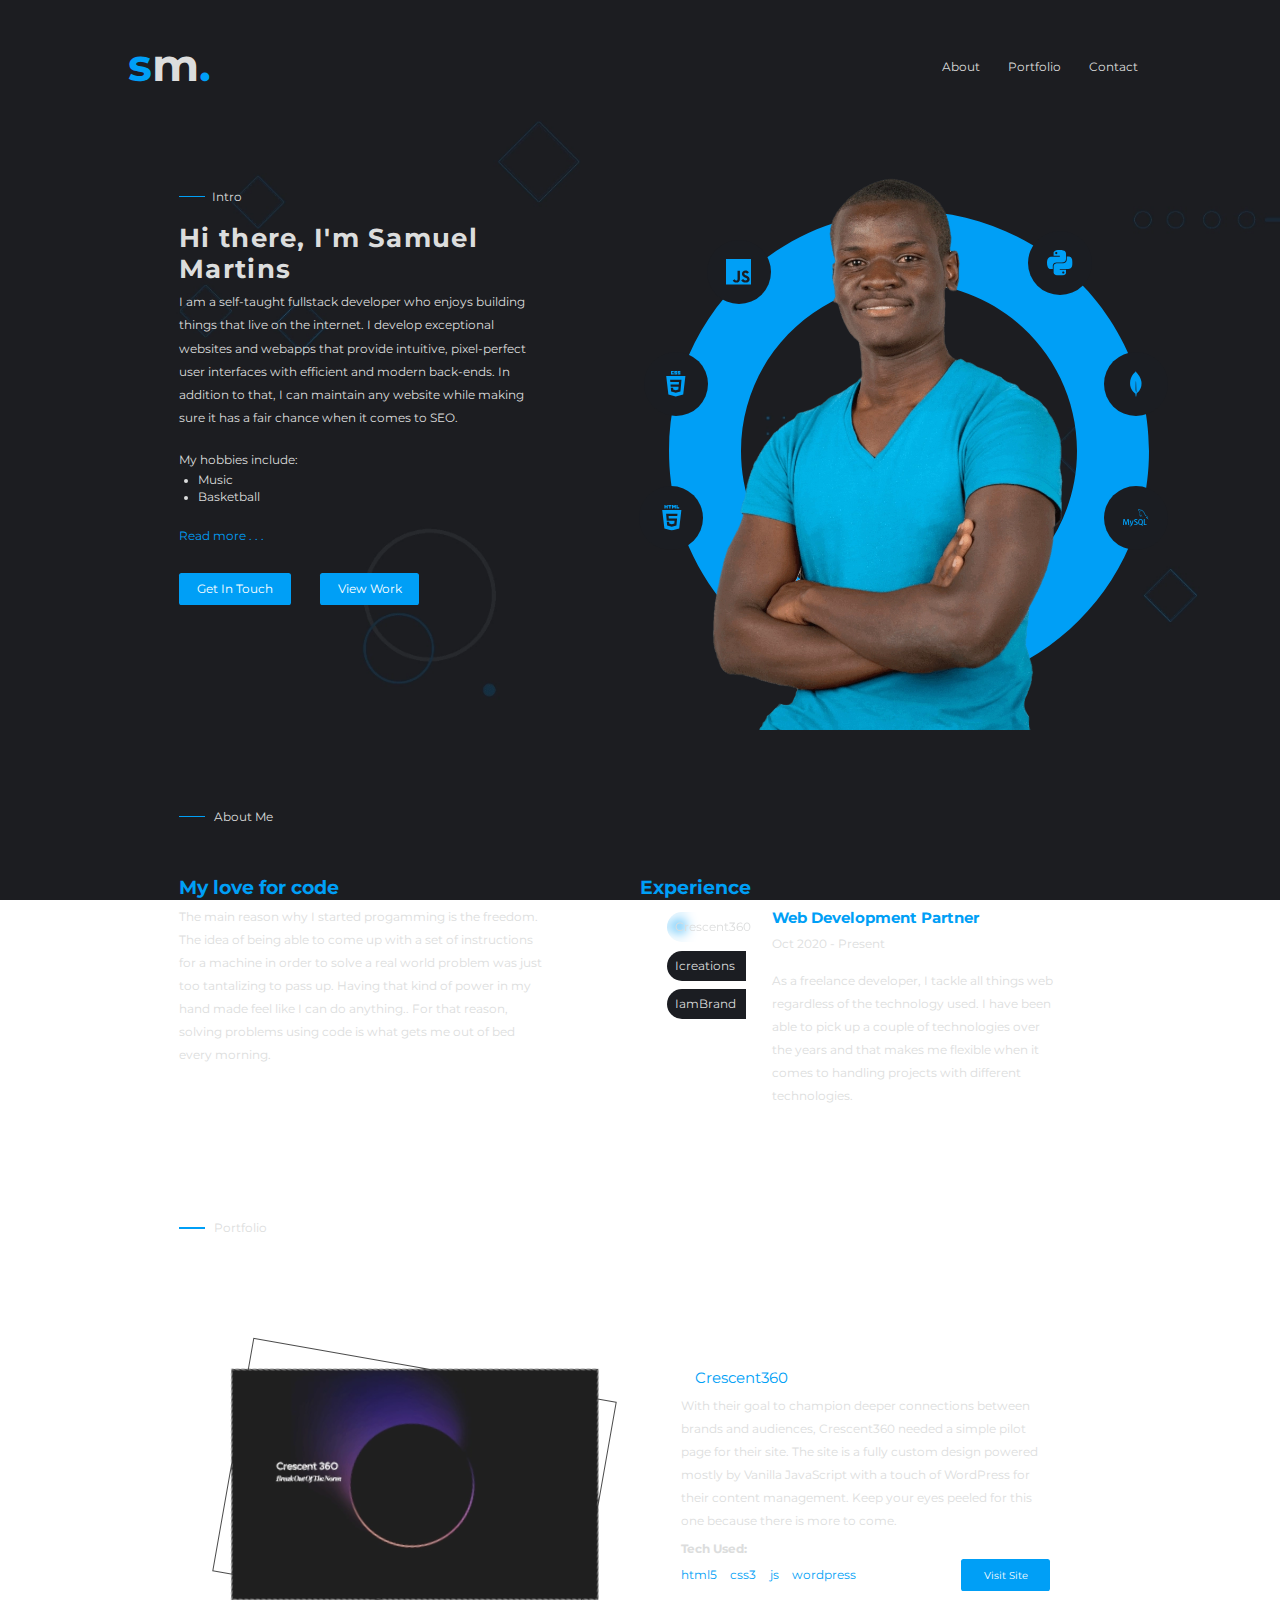
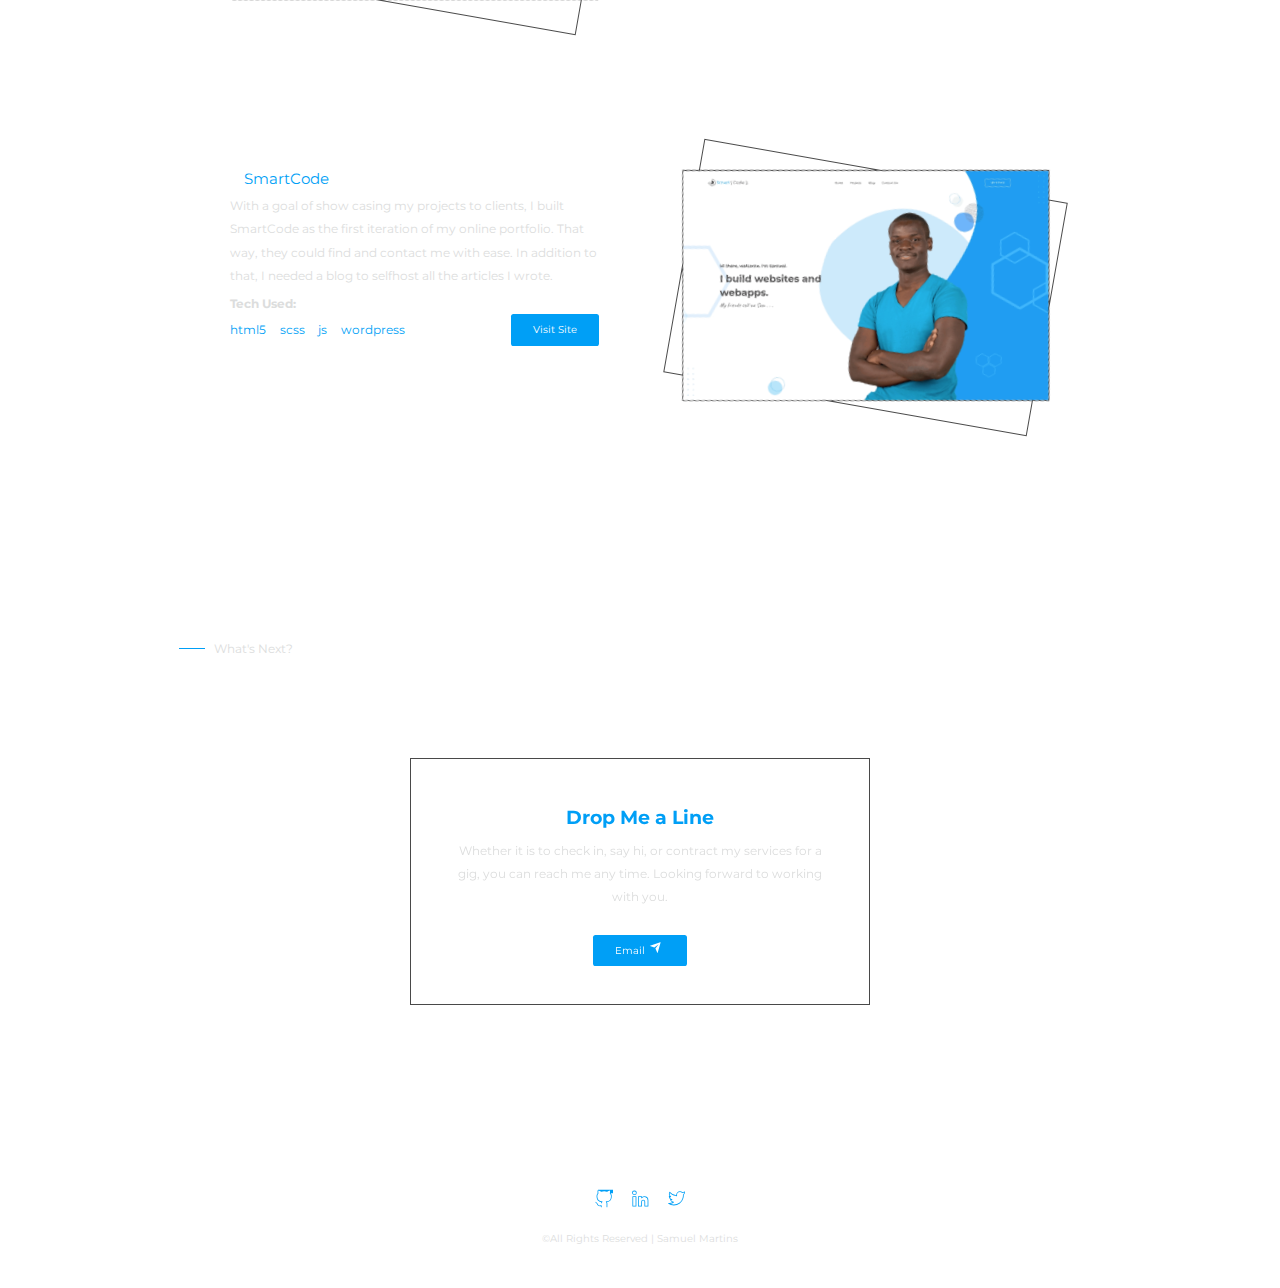
==== commit 1c7f568e: "style: work on mobile responsiveness tweaks in all sections" ====
--- a/index.html
+++ b/index.html
@@ -13,6 +13,10 @@
             <!-- hero section -->
             <section id="hero">
                 <header>
+                    <input type="checkbox" name="check" id="check">
+                    <label for="check">
+                        <svg aria-hidden="true" role="img" viewBox="0 0 24 24"><path fill="none" stroke="currentColor" stroke-linecap="round" stroke-linejoin="round" stroke-width="2" d="M4 6h16M4 12h16m-7 6h7"/></svg>
+                    </label>
                     <div class="logo">
                         <h1>
                             <a href="#">s<span class="m">m</span>.</span></a>
--- a/assets/css/styles.css
+++ b/assets/css/styles.css
@@ -1,3 +1,6 @@
+/* - - - - - font import - - - - - */
+@import url("https://fonts.googleapis.com/css2?family=Montserrat:wght@400;600;800&display=swap");
+
 /* - - - - - browser resets - - - - - */
 * {
     margin: 0;
@@ -6,28 +9,6 @@
     scroll-behavior: smooth;
 }
 
-/* - - - - - font declaration - - - - - */
-@font-face {
-    font-family: "Monsterrat";
-    src: url("../fonts/Montserrat-Regular.ttf");
-    font-style: normal;
-    font-weight: 400;
-}
-
-@font-face {
-    font-family: "Monsterrat";
-    src: url("../fonts/Montserrat-SemiBold.ttf");
-    font-style: bold;
-    font-weight: 600;
-}
-
-@font-face {
-    font-family: "Monsterrat";
-    src: url("../fonts/Montserrat-ExtraBold.ttf");
-    font-style: bolder;
-    font-weight: 900;
-}
-
 body {
     font-family: "Montserrat", sans-serif;
     background-image: url("../images/background1.webp");
@@ -54,6 +35,46 @@
     justify-content: space-between;
 }
 
+@media screen and (max-width: 500px) {
+    header {
+        padding: 5% 0 0 0;
+        flex-direction: row-reverse;
+    }
+}
+
+header label,
+header input {
+    display: none;
+}
+
+@media screen and (max-width: 500px) {
+    header label {
+        display: flex;
+        color: #009ff6;
+        width: 10vw;
+        height: 10vw;
+    }
+
+    header input {
+        display: none;
+    }
+
+    #check:checked ~ label {
+        color: #009ff6;
+        z-index: 11;
+        position: fixed;
+        top: 4.5%;
+        right: 10;
+    }
+
+    #check:checked ~ .logo {
+        z-index: 11;
+        position: fixed;
+        top: 4%;
+        left: 10%;
+    }
+}
+
 header .logo h1 a {
     font-family: "Montserrat", sans-serif;
     color: #009ff6;
@@ -61,6 +82,12 @@
     text-decoration: none;
 }
 
+@media screen and (max-width: 500px) {
+    header .logo h1 a {
+        font-size: 10vw;
+    }
+}
+
 header .logo h1 .m {
     color: #dcdddd;
 }
@@ -80,7 +107,7 @@
 header .navlinks ul li a {
     text-decoration: none;
     color: #dcdddd;
-    font-size: 1vw;
+    font-size: 0.9vw;
 }
 
 .navlinks ul li a:hover,
@@ -89,6 +116,47 @@
     color: #009ff6;
 }
 
+@media screen and (max-width: 500px) {
+    header .navlinks {
+        transition: 0.3s ease;
+        display: flex;
+        align-items: center;
+        justify-content: center;
+        position: fixed;
+        background-color: #1b1d22;
+        z-index: 10;
+        top: 0;
+        left: 100%;
+        height: 100vh;
+        width: 100%;
+    }
+
+    #check:checked ~ .navlinks {
+        transition: 0.3s ease;
+        left: 0;
+        top: 0;
+    }
+
+    header .navlinks ul {
+        display: flex;
+        flex-direction: column;
+        align-items: center;
+        justify-content: center;
+        list-style-type: none;
+    }
+
+    header .navlinks ul li {
+        color: #707070;
+        margin: 50% 0%;
+    }
+
+    header .navlinks ul li a {
+        text-decoration: none;
+        color: #dcdddd;
+        font-size: 5vw;
+    }
+}
+
 /* - - - hero content styling - - - */
 .hero-content {
     padding: 5%;
@@ -98,9 +166,27 @@
     justify-content: space-between;
 }
 
+@media screen and (max-width: 500px) {
+    .hero-content {
+        padding: 5%;
+        height: auto;
+        display: flex;
+        flex-direction: column-reverse;
+        align-items: center;
+        justify-content: space-between;
+    }
+}
+
 .hero-content .text {
     width: 40%;
     padding-top: 5%;
+}
+
+@media screen and (max-width: 500px) {
+    .hero-content .text {
+        width: 100%;
+        margin-top: 50%;
+    }
 }
 
 .hero-content .text .intro {
@@ -118,10 +204,28 @@
     background-color: #009ff6;
 }
 
+@media screen and (max-width: 500px) {
+    .hero-content .text .intro hr {
+        display: inline-block;
+        width: 10vw;
+        outline: none;
+        border: none;
+        height: 0.7vw;
+        background-color: #009ff6;
+    }
+}
 .hero-content .text span {
     color: #dcdddd;
     margin-left: 2%;
-    font-size: 1vw;
+    font-size: 0.9vw;
+}
+
+@media screen and (max-width: 500px) {
+    .hero-content .text span {
+        color: #dcdddd;
+        margin-left: 5%;
+        font-size: 5vw;
+    }
 }
 
 .hero-content .text h2 {
@@ -132,11 +236,32 @@
     padding-top: 5%;
     padding-bottom: 2%;
 }
+
+@media screen and (max-width: 500px) {
+    .hero-content .text h2 {
+        font-family: "Montserrat", sans-serif;
+        letter-spacing: 0.1vw;
+        color: #dcdddd;
+        font-size: 4vw;
+        padding-top: 5%;
+        padding-bottom: 2%;
+    }
+}
+
 .hero-content .text p {
     font-family: "Montserrat", sans-serif;
     color: #dcdddd;
     line-height: 1.8vw;
-    font-size: 1vw;
+    font-size: 0.9vw;
+}
+
+@media screen and (max-width: 500px) {
+    .hero-content .text p {
+        font-family: "Montserrat", sans-serif;
+        color: #dcdddd;
+        line-height: 5vw;
+        font-size: 3vw;
+    }
 }
 
 .hero-content .text ul {
@@ -147,13 +272,26 @@
 
 .hero-content .text ul li {
     line-height: 1.5;
-    font-size: 1vw;
+    font-size: 0.9vw;
+}
+
+@media screen and (max-width: 500px) {
+    .hero-content .text ul li {
+        line-height: 1.5;
+        font-size: 3vw;
+    }
 }
 
 .hero-content .text a {
     text-decoration: none;
     color: #009ff6;
 }
+@media screen and (max-width: 500px) {
+    .hero-content .text a {
+        text-decoration: none;
+        color: #009ff6;
+    }
+}
 
 .hero-content .text .cta {
     width: 80%;
@@ -163,8 +301,23 @@
     justify-content: flex-start;
 }
 
+@media screen and (max-width: 500px) {
+    .hero-content .text .cta {
+        width: 100%;
+        margin-top: 8%;
+        display: flex;
+        align-items: center;
+        justify-content: flex-start;
+    }
+}
+
 .hero-content .text a {
-    font-size: 1vw;
+    font-size: 0.9vw;
+}
+@media screen and (max-width: 500px) {
+    .hero-content .text a {
+        font-size: 3vw;
+    }
 }
 
 .hero-content .text .cta a {
@@ -177,11 +330,31 @@
     border: none;
     padding: 3% 6%;
 }
+@media screen and (max-width: 500px) {
+    .hero-content .text .cta a {
+        margin-right: 10%;
+        background-color: #009ff6;
+        color: #fff;
+        font-size: 3vw;
+        border-radius: 0.2vw;
+        outline: none;
+        border: none;
+        padding: 3% 6%;
+    }
+}
 
 .hero-content .image {
     width: 35vw;
     height: 35vw;
     position: relative;
+}
+
+@media screen and (max-width: 500px) {
+    .hero-content .image {
+        transform: scale(1.8);
+        margin-top: 15%;
+        margin-right: 10%;
+    }
 }
 
 .hero-content .image .circle {
@@ -374,6 +547,7 @@
     align-items: center;
     justify-content: flex-start;
 }
+
 .title hr {
     display: inline-block;
     width: 2vw;
@@ -383,10 +557,28 @@
     background-color: #009ff6;
 }
 
+@media screen and (max-width: 500px) {
+    .title hr {
+        display: inline-block;
+        width: 10vw;
+        outline: none;
+        border: none;
+        height: 0.7vw;
+        background-color: #009ff6;
+    }
+}
+
 .title span {
     color: #dcdddd;
     margin-left: 1%;
-    font-size: 1vw;
+    font-size: 0.9vw;
+}
+@media screen and (max-width: 500px) {
+    .title span {
+        color: #dcdddd;
+        margin-left: 5%;
+        font-size: 5vw;
+    }
 }
 
 #about {
@@ -394,11 +586,27 @@
     display: flex;
     align-items: flex-start;
     position: relative;
+}
+@media screen and (max-width: 500px) {
+    #about {
+        padding: 0 5%;
+        display: flex;
+        flex-direction: column;
+        align-items: flex-start;
+        position: relative;
+    }
 }
 
 #about .why {
     width: 50%;
     padding-right: 10%;
+}
+@media screen and (max-width: 500px) {
+    #about .why {
+        width: 100%;
+        padding-right: 0;
+        padding-bottom: 15%;
+    }
 }
 
 #about .why h3 {
@@ -407,16 +615,37 @@
     margin-bottom: 2%;
     font-size: 1.5vw;
 }
+@media screen and (max-width: 500px) {
+    #about .why h3 {
+        font-family: "Montserrat", sans-serif;
+        color: #009ff6;
+        margin-bottom: 5%;
+        font-size: 5vw;
+    }
+}
 
 #about .why p {
     font-family: "Montserrat", sans-serif;
     color: #dcdddd;
     line-height: 1.8vw;
-    font-size: 1vw;
+    font-size: 0.9vw;
+}
+@media screen and (max-width: 500px) {
+    #about .why p {
+        font-family: "Montserrat", sans-serif;
+        color: #dcdddd;
+        line-height: 5vw;
+        font-size: 3vw;
+    }
 }
 
 #about .experience {
     width: 50%;
+}
+@media screen and (max-width: 500px) {
+    #about .experience {
+        width: 100%;
+    }
 }
 
 #about .experience h3 {
@@ -425,16 +654,41 @@
     margin-bottom: 2%;
     font-size: 1.5vw;
 }
+@media screen and (max-width: 500px) {
+    #about .experience h3 {
+        font-family: "Montserrat", sans-serif;
+        color: #009ff6;
+        margin-bottom: 5%;
+        font-size: 5vw;
+    }
+}
 
 #about .experience .tabs {
     width: 100%;
     padding-left: 5%;
     display: flex;
 }
+@media screen and (max-width: 500px) {
+    #about .experience .tabs {
+        width: 100%;
+        padding-left: 0;
+        display: flex;
+        flex-direction: column;
+    }
+}
 
 #about .experience .tabs ul {
     width: 20%;
     list-style-type: none;
+}
+@media screen and (max-width: 500px) {
+    #about .experience .tabs ul {
+        width: 100%;
+        list-style-type: none;
+        display: flex;
+        justify-content: space-between;
+        align-items: center;
+    }
 }
 
 #about .experience .tabs ul li {
@@ -447,12 +701,23 @@
 
 #about .experience .tabs ul li .link {
     position: relative;
-    font-size: 1vw;
+    font-size: 0.9vw;
     border-radius: 1.5vw 0 0 1.5vw;
     padding: 10%;
     color: #dcdddd;
     background-color: #1b1d22;
     z-index: 4;
+}
+@media screen and (max-width: 500px) {
+    #about .experience .tabs ul li .link {
+        position: relative;
+        font-size: 3vw;
+        border-radius: 1.5vw 0 0 1.5vw;
+        padding: 10%;
+        color: #dcdddd;
+        background-color: #1b1d22;
+        z-index: 4;
+    }
 }
 
 #about .experience .tabs ul li .link:hover {
@@ -491,6 +756,7 @@
         opacity: 1;
     }
 }
+
 .active-description {
     width: 70%;
     height: 5vw;
@@ -499,15 +765,39 @@
     display: flex;
     flex-direction: column;
 }
+@media screen and (max-width: 500px) {
+    .active-description {
+        width: 100%;
+        height: auto;
+        animation: appear 1s;
+        padding-left: 5%;
+        display: flex;
+        flex-direction: column;
+    }
+}
 
 #about .experience .active-description h3 {
     font-size: 1.2vw;
 }
+@media screen and (max-width: 500px) {
+    #about .experience .active-description h3 {
+        margin-top: 7%;
+        font-size: 3.5vw;
+        font-weight: 400;
+    }
+}
 
 #about .experience .active-description p {
     color: #dcdddd;
-    font-size: 1vw;
+    font-size: 0.9vw;
     line-height: 1.8vw;
+}
+@media screen and (max-width: 500px) {
+    #about .experience .active-description p {
+        color: #dcdddd;
+        font-size: 3vw;
+        line-height: 5vw;
+    }
 }
 
 #about .experience .active-description .d {
@@ -524,6 +814,15 @@
     justify-content: space-between;
     align-items: flex-start;
     padding: 10% 0;
+}
+@media screen and (max-width: 500px) {
+    #portfolio .sample-product {
+        display: flex;
+        flex-direction: column;
+        justify-content: flex-start;
+        align-items: center;
+        padding: 20% 0;
+    }
 }
 
 #portfolio .sample-product-1 {
@@ -532,6 +831,15 @@
     justify-content: space-between;
     align-items: flex-start;
     padding: 10% 0;
+}
+@media screen and (max-width: 500px) {
+    #portfolio .sample-product-1 {
+        display: flex;
+        flex-direction: column;
+        justify-content: flex-start;
+        align-items: center;
+        padding: 20% 0;
+    }
 }
 
 #portfolio .sample-product .img {
@@ -541,6 +849,15 @@
     transform: rotate(10deg);
     backdrop-filter: blur(0.1vw);
 }
+@media screen and (max-width: 500px) {
+    #portfolio .sample-product .img {
+        position: relative;
+        width: 100%;
+        border: 0.1vw solid #494949;
+        transform: rotate(10deg);
+        backdrop-filter: blur(0.1vw);
+    }
+}
 
 #portfolio .sample-product-1 .img {
     position: relative;
@@ -549,6 +866,15 @@
     transform: rotate(10deg);
     backdrop-filter: blur(0.1vw);
 }
+@media screen and (max-width: 500px) {
+    #portfolio .sample-product-1 .img {
+        position: relative;
+        width: 100%;
+        border: 0.1vw solid #494949;
+        transform: rotate(10deg);
+        backdrop-filter: blur(0.1vw);
+    }
+}
 
 #portfolio .sample-product .img img {
     width: 100%;
@@ -570,11 +896,25 @@
     width: 55%;
     padding-left: 10%;
 }
+@media screen and (max-width: 500px) {
+    #portfolio .sample-product .short-description {
+        margin-top: 20%;
+        width: 100%;
+        padding-left: 0;
+    }
+}
 
 #portfolio .sample-product-1 .short-description {
     width: 55%;
     padding-right: 10%;
 }
+@media screen and (max-width: 500px) {
+    #portfolio .sample-product-1 .short-description {
+        margin-top: 20%;
+        width: 100%;
+        padding-right: 0;
+    }
+}
 
 #portfolio .sample-product .short-description span {
     display: flex;
@@ -583,6 +923,15 @@
     font-size: 1.2vw;
     margin-bottom: 2%;
 }
+@media screen and (max-width: 500px) {
+    #portfolio .sample-product .short-description span {
+        display: flex;
+        align-items: center;
+        color: #009ff6;
+        font-size: 3.5vw;
+        margin-bottom: 2%;
+    }
+}
 
 #portfolio .sample-product-1 .short-description span {
     display: flex;
@@ -590,6 +939,15 @@
     color: #009ff6;
     font-size: 1.2vw;
     margin-bottom: 2%;
+}
+@media screen and (max-width: 500px) {
+    #portfolio .sample-product-1 .short-description span {
+        display: flex;
+        align-items: center;
+        color: #009ff6;
+        font-size: 3.5vw;
+        margin-bottom: 2%;
+    }
 }
 
 #portfolio .sample-product .short-description span div {
@@ -599,6 +957,15 @@
     background-color: #fff;
     margin-right: 2%;
 }
+@media screen and (max-width: 500px) {
+    #portfolio .sample-product .short-description span div {
+        width: 1.5vw;
+        height: 1.5vw;
+        border-radius: 50%;
+        background-color: #fff;
+        margin-right: 2%;
+    }
+}
 
 #portfolio .sample-product-1 .short-description span div {
     width: 0.5vw;
@@ -607,31 +974,70 @@
     background-color: #fff;
     margin-right: 2%;
 }
+@media screen and (max-width: 500px) {
+    #portfolio .sample-product-1 .short-description span div {
+        width: 1.5vw;
+        height: 1.5vw;
+        border-radius: 50%;
+        background-color: #fff;
+        margin-right: 2%;
+    }
+}
 
 #portfolio .sample-product .short-description p {
     color: #dcdddd;
-    font-size: 1vw;
+    font-size: 0.9vw;
     line-height: 1.8vw;
 }
+@media screen and (max-width: 500px) {
+    #portfolio .sample-product .short-description p {
+        color: #dcdddd;
+        font-size: 3vw;
+        line-height: 5vw;
+    }
+}
 
 #portfolio .sample-product-1 .short-description p {
     color: #dcdddd;
-    font-size: 1vw;
+    font-size: 0.9vw;
     line-height: 1.8vw;
 }
+@media screen and (max-width: 500px) {
+    #portfolio .sample-product-1 .short-description p {
+        color: #dcdddd;
+        font-size: 3vw;
+        line-height: 5vw;
+    }
+}
 
 #portfolio .sample-product .short-description h3 {
     color: #dcdddd;
     margin-top: 2%;
-    font-size: 1vw;
+    font-size: 0.9vw;
     line-height: 1.5vw;
 }
+@media screen and (max-width: 500px) {
+    #portfolio .sample-product .short-description h3 {
+        color: #dcdddd;
+        margin-top: 2%;
+        font-size: 3vw;
+        line-height: 5vw;
+    }
+}
 
 #portfolio .sample-product-1 .short-description h3 {
     color: #dcdddd;
     margin-top: 2%;
-    font-size: 1vw;
+    font-size: 0.9vw;
     line-height: 1.5vw;
+}
+@media screen and (max-width: 500px) {
+    #portfolio .sample-product-1 .short-description h3 {
+        color: #dcdddd;
+        margin-top: 2%;
+        font-size: 3vw;
+        line-height: 5vw;
+    }
 }
 
 #portfolio .sample-product .short-description .tech-used {
@@ -665,13 +1071,27 @@
 #portfolio .sample-product .short-description .tech-used ul li {
     color: #009ff6;
     margin-right: 10%;
-    font-size: 1vw;
+    font-size: 0.9vw;
+}
+@media screen and (max-width: 500px) {
+    #portfolio .sample-product .short-description .tech-used ul li {
+        color: #009ff6;
+        margin-right: 10%;
+        font-size: 2.8vw;
+    }
 }
 
 #portfolio .sample-product-1 .short-description .tech-used ul li {
     color: #009ff6;
     margin-right: 10%;
-    font-size: 1vw;
+    font-size: 0.9vw;
+}
+@media screen and (max-width: 500px) {
+    #portfolio .sample-product-1 .short-description .tech-used ul li {
+        color: #009ff6;
+        margin-right: 10%;
+        font-size: 2.8vw;
+    }
 }
 
 #portfolio .sample-product .short-description .tech-used a {
@@ -684,6 +1104,18 @@
     border: none;
     padding: 2.5% 6%;
 }
+@media screen and (max-width: 500px) {
+    #portfolio .sample-product .short-description .tech-used a {
+        background-color: #009ff6;
+        text-decoration: none;
+        color: #fff;
+        font-size: 2.8vw;
+        border-radius: 1vw;
+        outline: none;
+        border: none;
+        padding: 2.5% 6%;
+    }
+}
 
 #portfolio .sample-product-1 .short-description .tech-used a {
     background-color: #009ff6;
@@ -695,6 +1127,18 @@
     border: none;
     padding: 2.5% 6%;
 }
+@media screen and (max-width: 500px) {
+    #portfolio .sample-product-1 .short-description .tech-used a {
+        background-color: #009ff6;
+        text-decoration: none;
+        color: #fff;
+        font-size: 2.8vw;
+        border-radius: 1vw;
+        outline: none;
+        border: none;
+        padding: 2.5% 6%;
+    }
+}
 
 /* - - - - - contact styling - - - - - */
 #contact {
@@ -716,18 +1160,45 @@
     position: relative;
     z-index: 3;
 }
+@media screen and (max-width: 500px) {
+    #contact .inner {
+        text-align: center;
+        padding: 10%;
+        width: 100%;
+        height: auto;
+        border: #494949 solid 0.1vw;
+        backdrop-filter: blur(0.2vw);
+        position: relative;
+        z-index: 3;
+    }
+}
 
 #contact .inner h3 {
     font-size: 1.5vw;
     color: #009ff6;
 }
+@media screen and (max-width: 500px) {
+    #contact .inner h3 {
+        font-size: 3.5vw;
+        color: #009ff6;
+    }
+}
 
 #contact .inner p {
     padding: 3% 0;
     color: #dcdddd;
-    font-size: 1vw;
+    font-size: 0.9vw;
     line-height: 1.8vw;
     margin-bottom: 5%;
+}
+@media screen and (max-width: 500px) {
+    #contact .inner p {
+        padding: 5% 0;
+        color: #dcdddd;
+        font-size: 3vw;
+        line-height: 5vw;
+        margin-bottom: 5%;
+    }
 }
 
 #contact .inner a {
@@ -740,12 +1211,31 @@
     border: none;
     padding: 2.5% 6%;
 }
+@media screen and (max-width: 500px) {
+    #contact .inner a {
+        background-color: #009ff6;
+        text-decoration: none;
+        color: #fff;
+        font-size: 2.8vw;
+        border-radius: 1vw;
+        outline: none;
+        border: none;
+        padding: 5% 8%;
+    }
+}
 
 #contact .inner a svg {
     width: 1vw;
     height: 1vw;
     margin: 0 1%;
 }
+@media screen and (max-width: 500px) {
+    #contact .inner a svg {
+        width: 2vw;
+        height: 2vw;
+        margin: 0 1%;
+    }
+}
 
 #contact .social {
     margin-top: 20%;
@@ -767,6 +1257,13 @@
     height: 1.5vw;
     color: #009ff6;
 }
+@media screen and (max-width: 500px) {
+    #contact .social a svg {
+        width: 5vw;
+        height: 5vw;
+        color: #009ff6;
+    }
+}
 
 #contact p {
     padding-top: 2%;
@@ -774,3 +1271,12 @@
     font-size: 0.8vw;
     line-height: 1.8vw;
 }
+@media screen and (max-width: 500px) {
+    #contact p {
+        padding-top: 2%;
+        color: #dcdddd;
+        font-size: 2.8vw;
+        line-height: 5.6vw;
+        padding-bottom: 5%;
+    }
+}
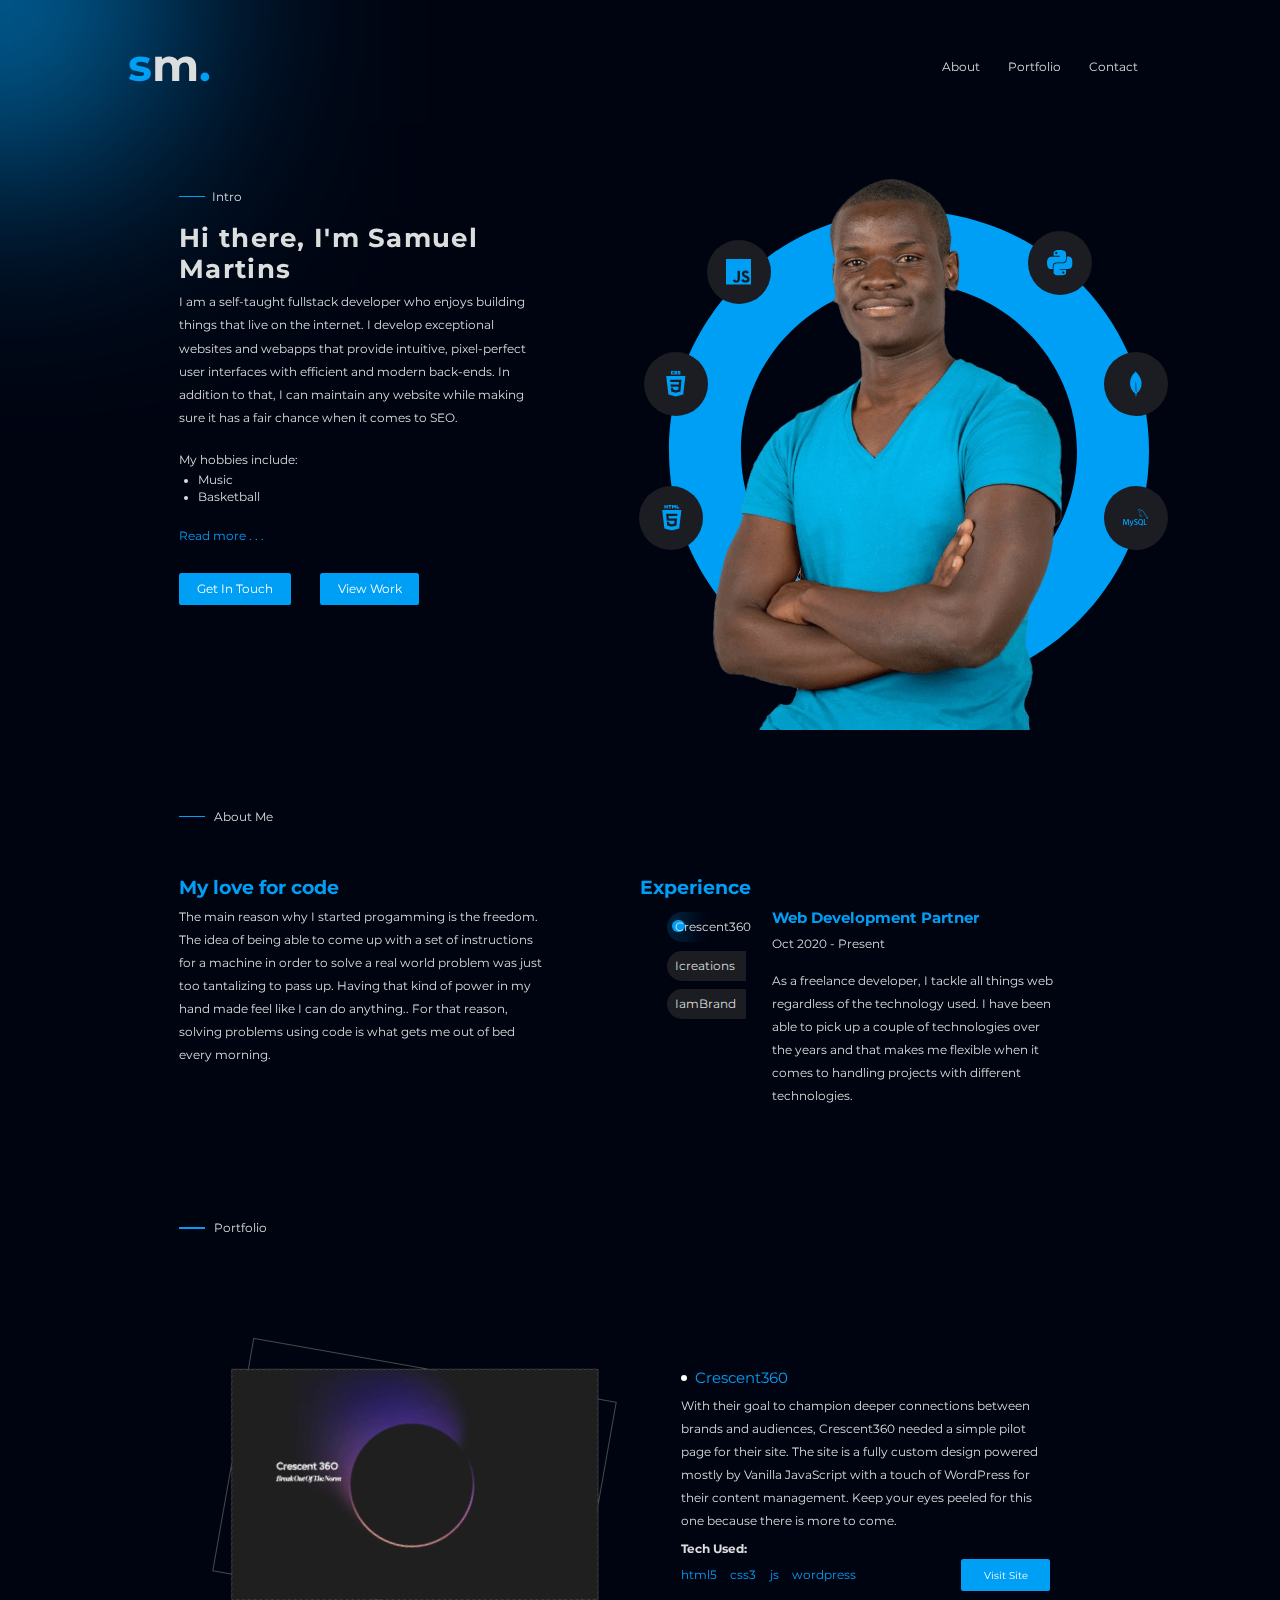
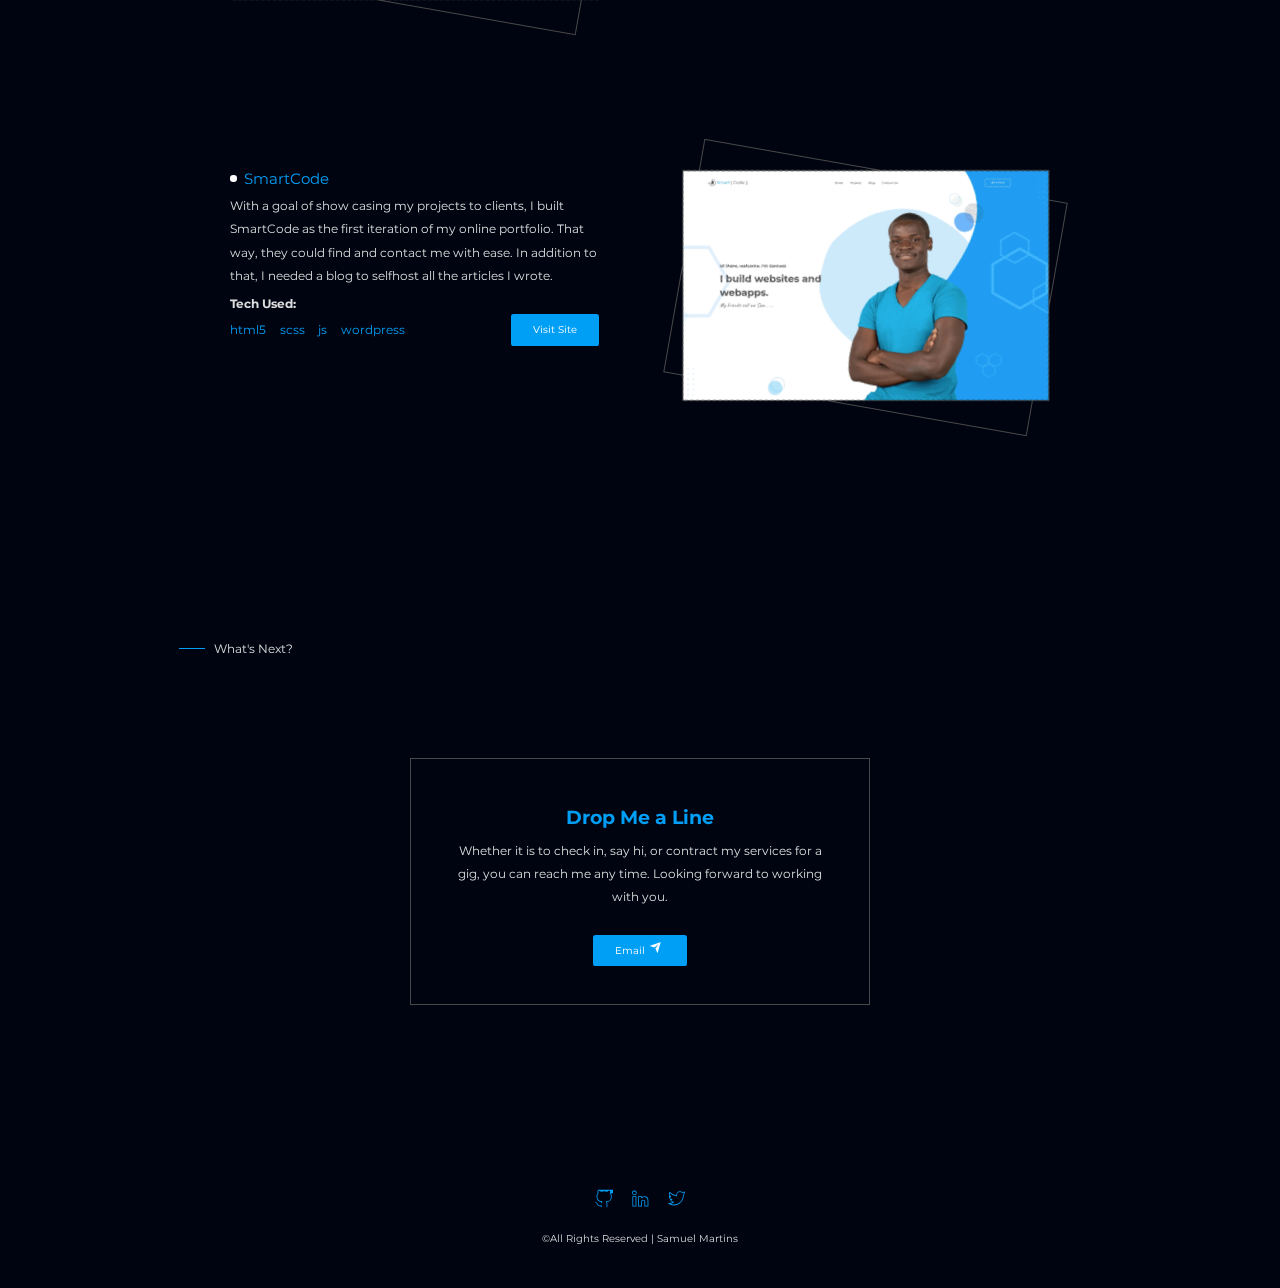
==== commit bd1251b4: "style: add mouse followthrough" ====
--- a/index.html
+++ b/index.html
@@ -9,6 +9,7 @@
         <title>Home</title>
     </head>
     <body>
+        <div id="followdiv"></div>
         <main>
             <!-- hero section -->
             <section id="hero">
--- a/assets/css/styles.css
+++ b/assets/css/styles.css
@@ -11,16 +11,33 @@
 
 body {
     font-family: "Montserrat", sans-serif;
-    background-image: url("../images/background1.webp");
+    background-color: #03001b;
+    background-color: #000713;
+    background-color: #000313;
+    background-color: #000411;
+    /* background-image: url("../images/background1.webp");
     background-repeat: no-repeat;
     background-attachment: fixed;
-    background-size: cover;
+    background-size: cover; */
+}
+
+#followdiv{
+    width: 10vw;
+    height: 10vw;
+    background-color: #00a6ff;
+    position: absolute;
+    z-index: 0;
 }
 
 main {
     width: 100%;
     height: auto;
     padding: 3% 10%;
+    /* background-color: #000711; */
+    position: relative;
+    z-index: 1;
+    background-color: transparent;
+    backdrop-filter: blur(10vw);
 }
 
 /* - - - - - hero section styling - - - - - */
@@ -726,6 +743,14 @@
     backdrop-filter: blur(0.5vw);
 }
 
+@media screen and (max-width: 500px) {
+    #about .experience .tabs ul li .link:hover {
+        transition: 0.2s ease-in-out;
+        background-color: transparent;
+        backdrop-filter: blur(1vw);
+    }
+}
+
 #about .experience .tabs ul li .light {
     width: 1vw;
     height: 1vw;
@@ -737,9 +762,22 @@
     z-index: 0;
 }
 
+@media screen and (max-width: 500px) {
+    #about .experience .tabs ul li .light {
+        width: 2vw;
+        height: 2vw;
+        background-color: #009ff6;
+        border-radius: 50%;
+        position: absolute;
+        top: 30%;
+        left: 17%;
+        z-index: 0;
+    }
+}
+
 #about .experience .tabs ul li .active-link {
     background-color: transparent;
-    backdrop-filter: blur(0.5vw);
+    backdrop-filter: blur(1vw);
 }
 
 .Crescent360,
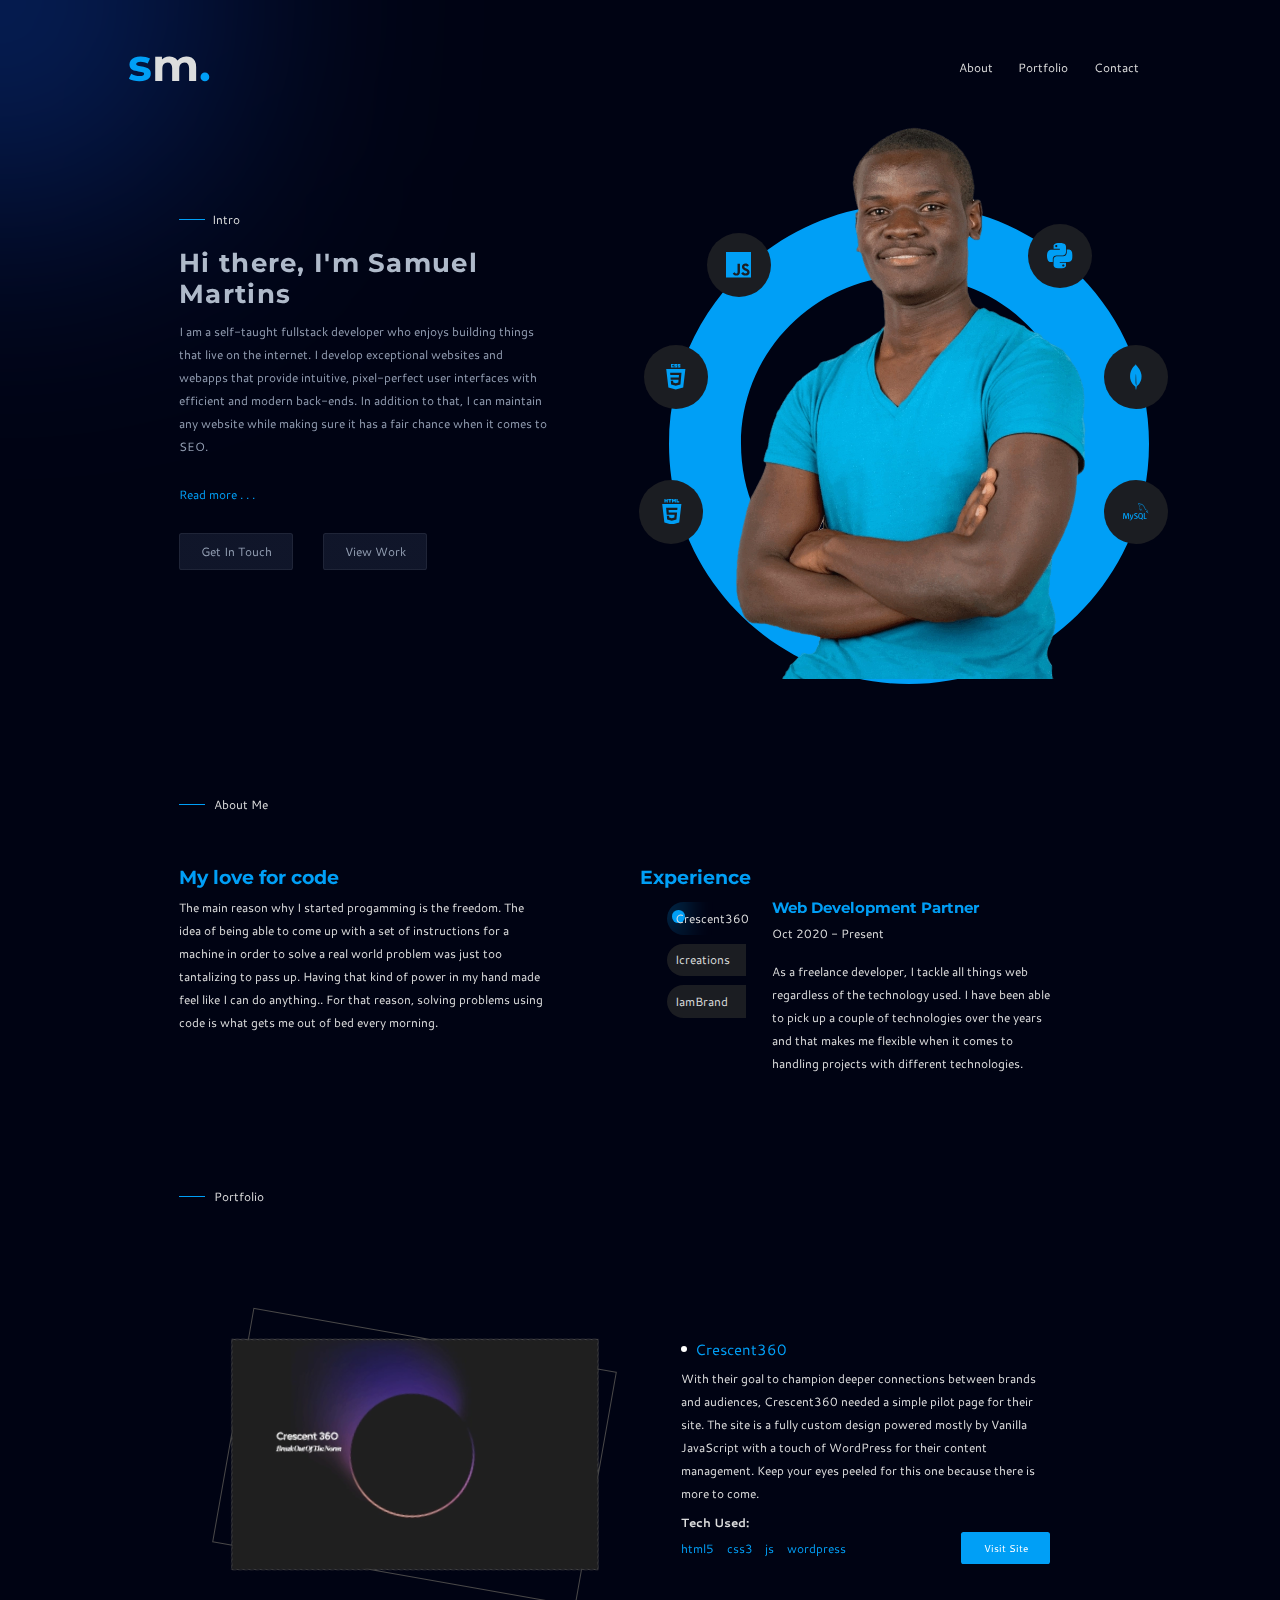
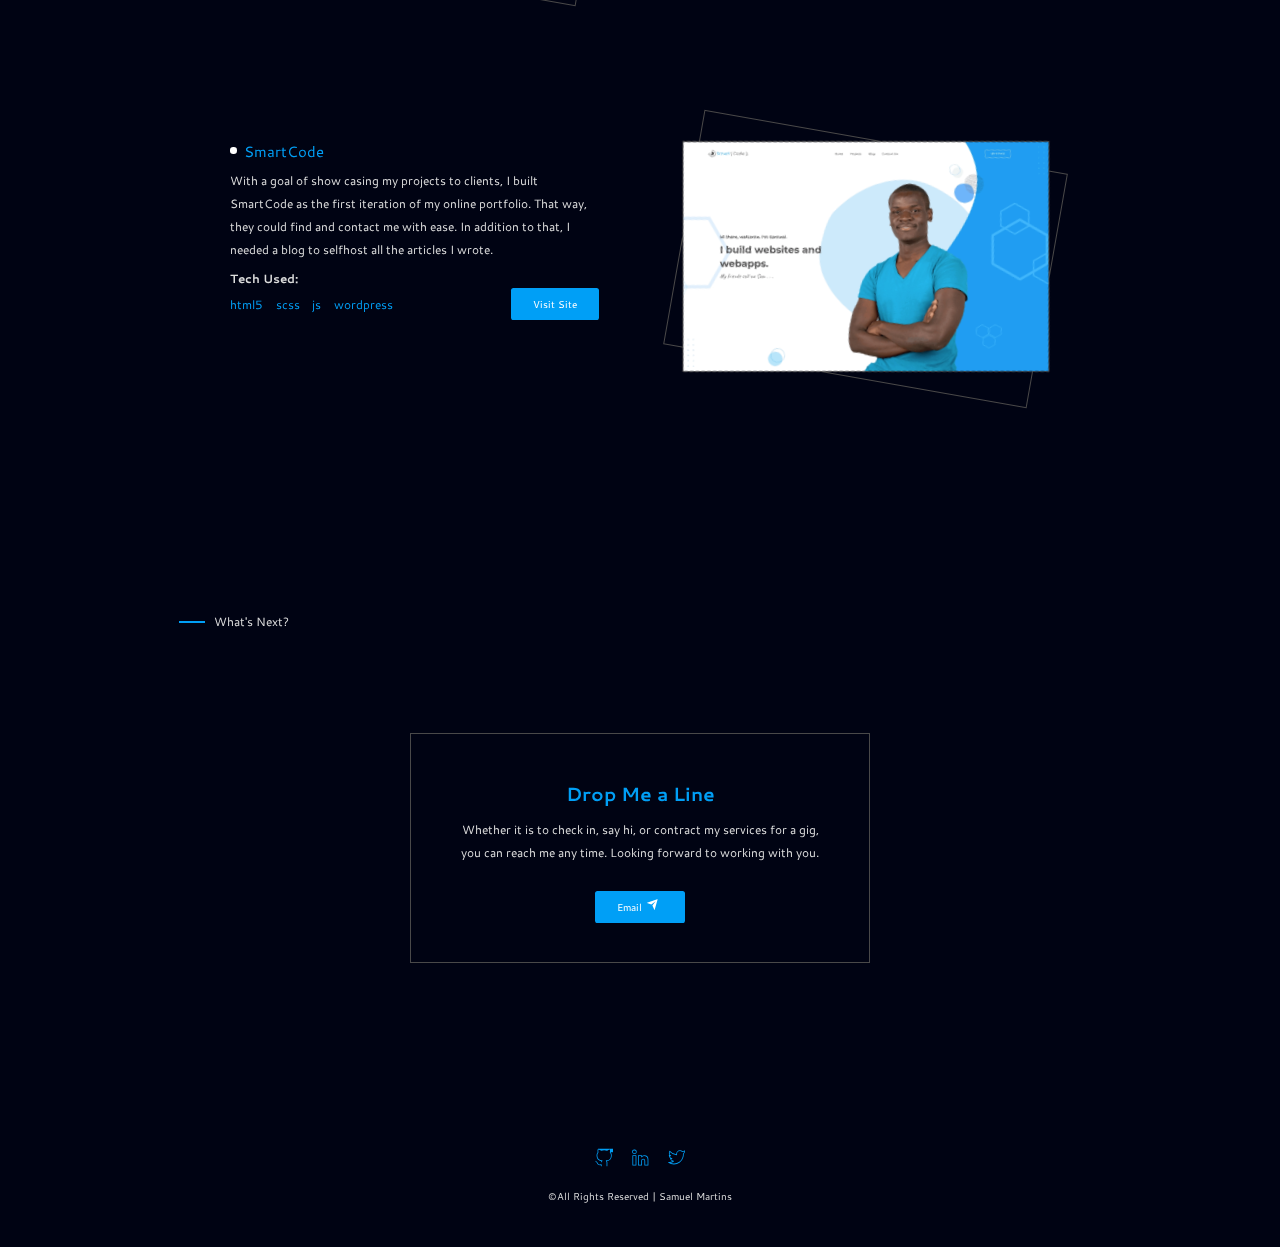
==== commit 59a7c67f: "style: update the hero section" ====
--- a/index.html
+++ b/index.html
@@ -42,11 +42,6 @@
                             I am a self-taught fullstack developer who enjoys building things that live on the internet. I develop exceptional websites and webapps that provide intuitive, pixel-perfect user interfaces with efficient and modern back-ends. In addition to that, I can maintain any website while making sure it has a fair chance when it comes to SEO.
                         </p>
                         <br>
-                        <p>My hobbies include:</p>
-                        <ul>
-                            <li>Music</li>
-                            <li>Basketball</li>
-                        </ul>
                         <a href="#aboutme">Read more . . . </a>
                         <div class="cta">
                             <a href="#contactme">
--- a/assets/css/styles.css
+++ b/assets/css/styles.css
@@ -1,5 +1,5 @@
 /* - - - - - font import - - - - - */
-@import url("https://fonts.googleapis.com/css2?family=Montserrat:wght@400;600;800&display=swap");
+ @import url('https://fonts.googleapis.com/css2?family=Cantarell:wght@400;700&family=Montserrat:wght@600;700&display=swap');
 
 /* - - - - - browser resets - - - - - */
 * {
@@ -10,11 +10,10 @@
 }
 
 body {
-    font-family: "Montserrat", sans-serif;
-    background-color: #03001b;
-    background-color: #000713;
+    font-family: 'Cantarell', sans-serif;
+    font-weight: 400;
     background-color: #000313;
-    background-color: #000411;
+    overflow-x: hidden;
     /* background-image: url("../images/background1.webp");
     background-repeat: no-repeat;
     background-attachment: fixed;
@@ -24,9 +23,11 @@
 #followdiv{
     width: 10vw;
     height: 10vw;
-    background-color: #00a6ff;
+    border-radius: 50%;
+    background-color: #062661;
     position: absolute;
     z-index: 0;
+    box-shadow: 1vw 1vw 5vw 5vw #0c2a7ac7;
 }
 
 main {
@@ -38,6 +39,7 @@
     z-index: 1;
     background-color: transparent;
     backdrop-filter: blur(10vw);
+    overflow: hidden;
 }
 
 /* - - - - - hero section styling - - - - - */
@@ -248,17 +250,16 @@
 .hero-content .text h2 {
     font-family: "Montserrat", sans-serif;
     letter-spacing: 0.1vw;
-    color: #dcdddd;
+    color: #afbaca;
     font-size: 2vw;
     padding-top: 5%;
-    padding-bottom: 2%;
+    padding-bottom: 3%;
 }
 
 @media screen and (max-width: 500px) {
     .hero-content .text h2 {
         font-family: "Montserrat", sans-serif;
         letter-spacing: 0.1vw;
-        color: #dcdddd;
         font-size: 4vw;
         padding-top: 5%;
         padding-bottom: 2%;
@@ -266,8 +267,9 @@
 }
 
 .hero-content .text p {
-    font-family: "Montserrat", sans-serif;
-    color: #dcdddd;
+    font-family: "Cantarell", sans-serif;
+    color: #dcdddd;
+    color: #919db1;
     line-height: 1.8vw;
     font-size: 0.9vw;
 }
@@ -339,19 +341,23 @@
 
 .hero-content .text .cta a {
     margin-right: 10%;
-    background-color: #009ff6;
-    color: #fff;
+    background: linear-gradient(to bottom right, #5a6f972d 100% , #4b65b8c7 0%);
+    color: #919db1;
     font-size: 0.9vw;
     border-radius: 0.2vw;
     outline: none;
-    border: none;
-    padding: 3% 6%;
+    border: 0.1vw solid #ffffff11;
+    backdrop-filter: blur(2vw);
+    padding: 3% 7%;
+}
+.hero-content .text .cta a:hover {
+    background: linear-gradient(to bottom right, #5a6f9748 100% , #4b65b8c7 0%);
 }
 @media screen and (max-width: 500px) {
     .hero-content .text .cta a {
+       
         margin-right: 10%;
         background-color: #009ff6;
-        color: #fff;
         font-size: 3vw;
         border-radius: 0.2vw;
         outline: none;
@@ -385,8 +391,8 @@
 .hero-content .image img {
     width: 35vw;
     position: absolute;
-    top: 0;
-    left: 5%;
+    top: -10%;
+    left: 10%;
     z-index: 2;
 }
 
@@ -642,7 +648,7 @@
 }
 
 #about .why p {
-    font-family: "Montserrat", sans-serif;
+    font-family: "Cantarell", sans-serif;
     color: #dcdddd;
     line-height: 1.8vw;
     font-size: 0.9vw;
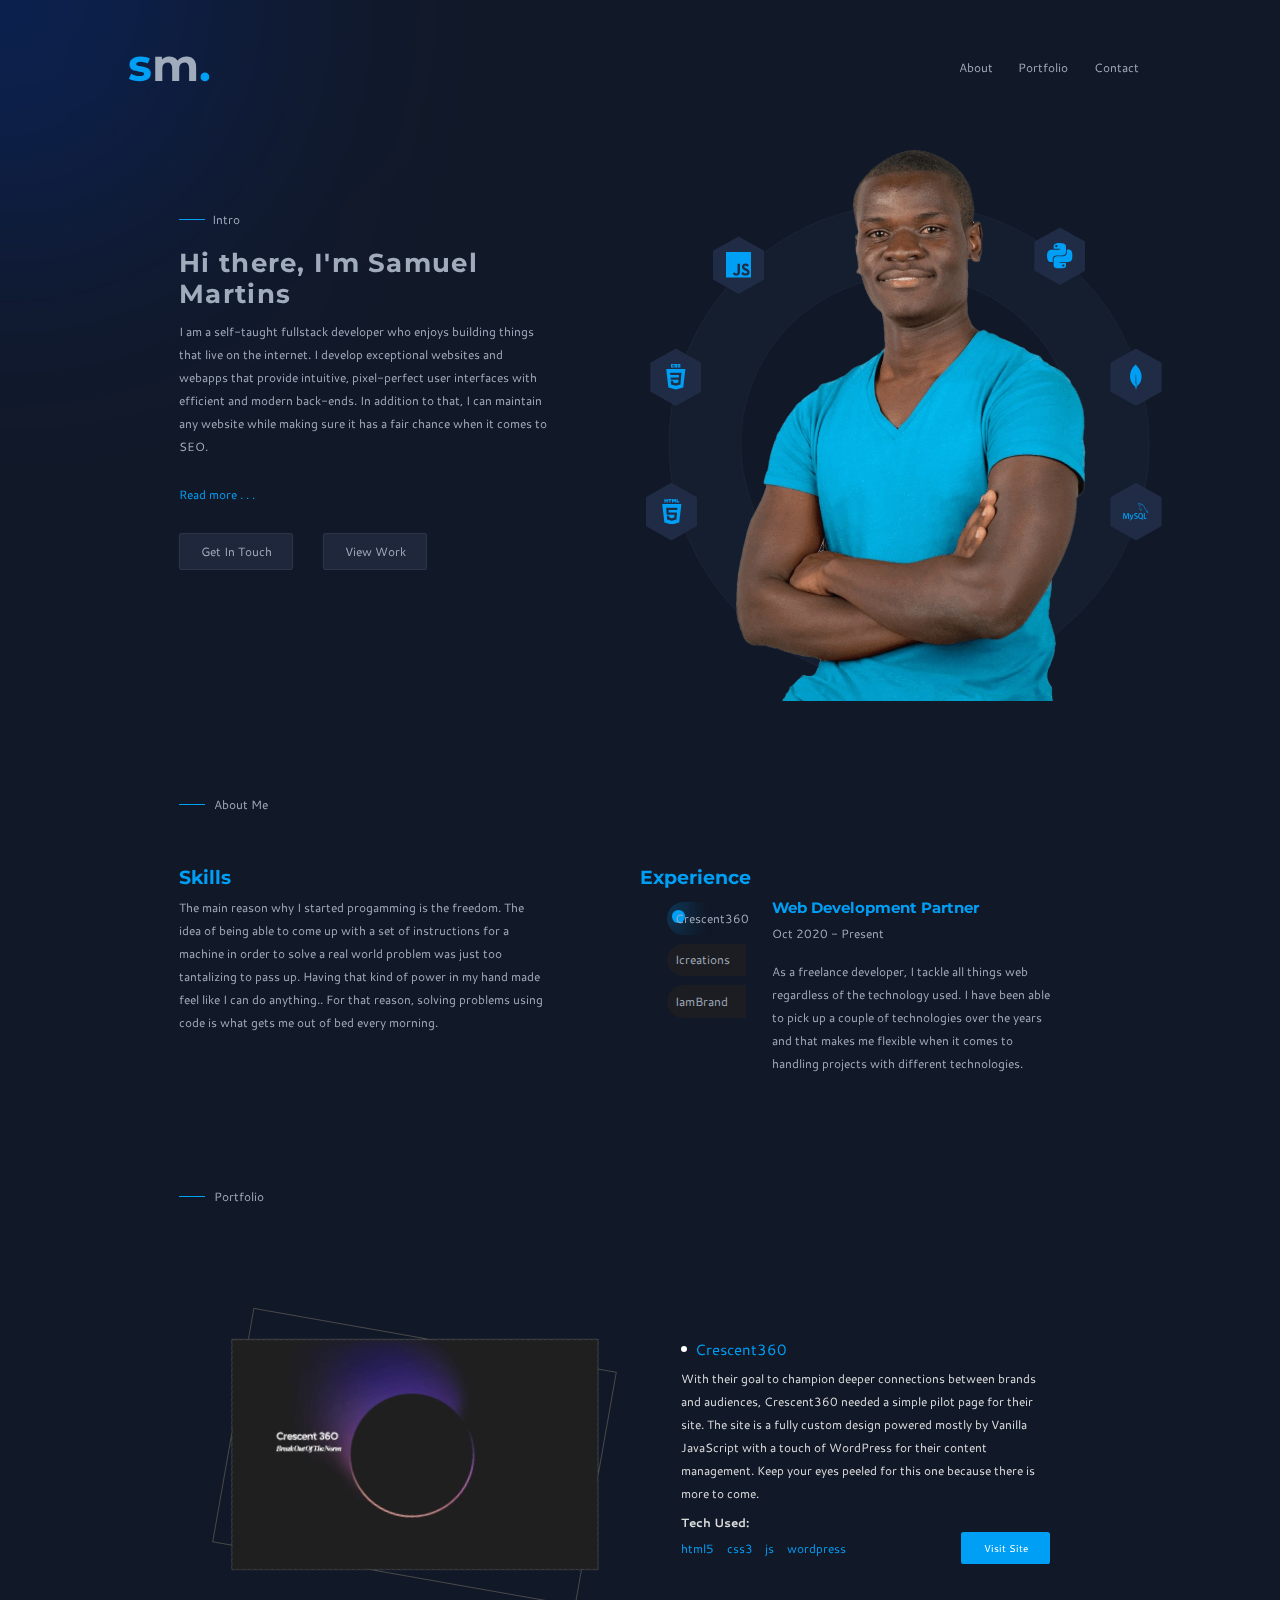
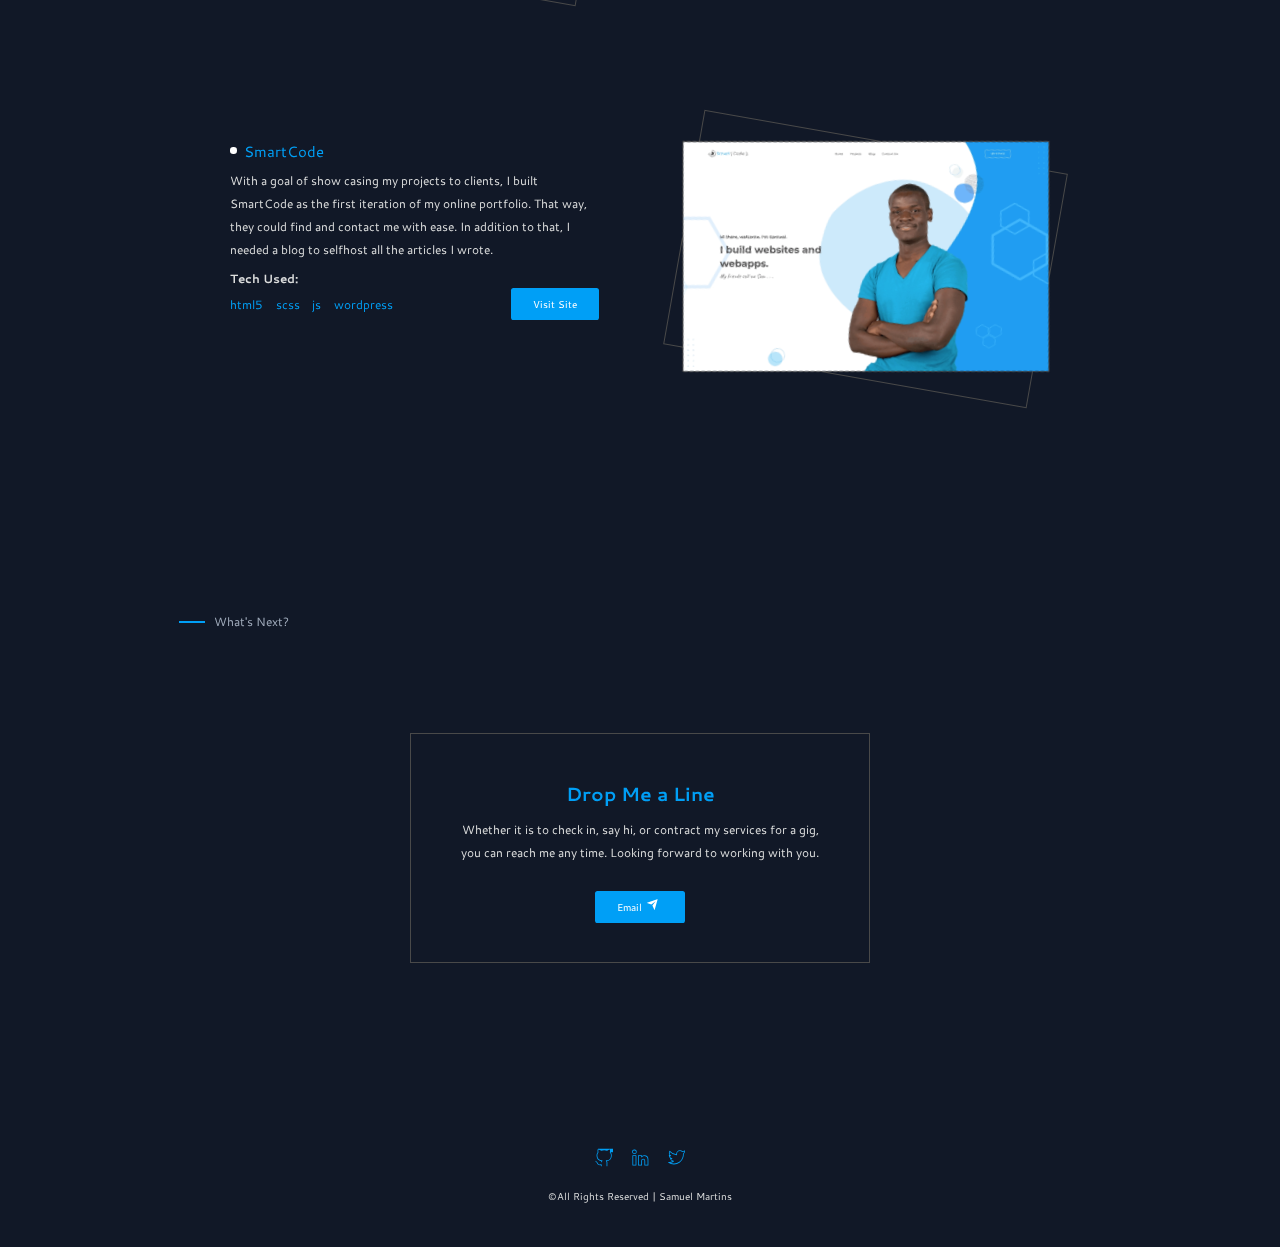
==== commit 2daa13b4: "style: update the hero section styling" ====
--- a/index.html
+++ b/index.html
@@ -56,13 +56,19 @@
                         <svg class="circle" aria-hidden="true" role="img" viewBox="0 0 64 64"><path fill="currentColor" d="M32 2C15.432 2 2 15.432 2 32s13.432 30 30 30s30-13.432 30-30S48.568 2 32 2m0 51c-11.598 0-21-9.402-21-21s9.402-21 21-21c11.599 0 21 9.402 21 21s-9.401 21-21 21"/></svg>
                         <img src="assets/images/portfolio.webp" alt="">
                         <div class="tech html5">
-                            <svg aria-hidden="true" role="img" viewBox="0 0 24 24"><g fill="none"><g fill="currentColor" clip-path="url(#svgIDa)"><path d="M5.08 0h1.082v1.069h.99V0h1.082v3.236H7.152V2.153h-.99v1.083H5.081V0Zm4.576 1.073h-.952V0h2.987v1.073h-.953v2.163H9.656V1.073ZM12.165 0h1.128l.694 1.137L14.68 0h1.128v3.236h-1.077V1.632l-.744 1.151h-.019l-.745-1.15v1.603h-1.058V0Zm4.181 0h1.083v2.167h1.52v1.07h-2.603V0Z"/><path fill-rule="evenodd" d="M5.046 22.072L3 4.717h18L18.953 22.07L11.99 24l-6.944-1.928Zm4.137-9.5l-.194-2.18h8.145l.19-2.128H6.664l.574 6.437h7.377l-.247 2.76l-2.374.642h-.002l-2.37-.64l-.152-1.697H7.332l.298 3.342l4.36 1.21l4.367-1.21l.532-5.964l.052-.571H9.183Z" clip-rule="evenodd"/></g><defs><clipPath id="svgIDa"><path fill="#fff" d="M0 0h24v24H0z"/></clipPath></defs></g></svg>
+                            <div class="svg-container">
+                                <svg aria-hidden="true" role="img" viewBox="0 0 24 24"><g fill="none"><g fill="currentColor" clip-path="url(#svgIDa)"><path d="M5.08 0h1.082v1.069h.99V0h1.082v3.236H7.152V2.153h-.99v1.083H5.081V0Zm4.576 1.073h-.952V0h2.987v1.073h-.953v2.163H9.656V1.073ZM12.165 0h1.128l.694 1.137L14.68 0h1.128v3.236h-1.077V1.632l-.744 1.151h-.019l-.745-1.15v1.603h-1.058V0Zm4.181 0h1.083v2.167h1.52v1.07h-2.603V0Z"/><path fill-rule="evenodd" d="M5.046 22.072L3 4.717h18L18.953 22.07L11.99 24l-6.944-1.928Zm4.137-9.5l-.194-2.18h8.145l.19-2.128H6.664l.574 6.437h7.377l-.247 2.76l-2.374.642h-.002l-2.37-.64l-.152-1.697H7.332l.298 3.342l4.36 1.21l4.367-1.21l.532-5.964l.052-.571H9.183Z" clip-rule="evenodd"/></g><defs><clipPath id="svgIDa"><path fill="#fff" d="M0 0h24v24H0z"/></clipPath></defs></g></svg>
+                            </div>
                         </div>
                         <div class="tech css">
-                            <svg aria-hidden="true" role="img" viewBox="0 0 24 24"><path fill="currentColor" d="M7.502 0h2.578v1.078h-1.5v1.078h1.5v1.078H7.502V0Zm3.093 0h2.579v.938h-1.5v.187h1.5v2.156h-2.579v-.984h1.5v-.188h-1.5V0Zm3.095 0h2.577v.938h-1.5v.187h1.5v2.156H13.69v-.984h1.5v-.188h-1.5V0Z"/><path fill="currentColor" fill-rule="evenodd" d="m11.991 24l-6.944-1.928L3 4.717h18L18.954 22.07L11.991 24ZM7.047 12.573l.191 2.128h7.377l-.247 2.76l-2.374.642h-.002l-2.37-.64l-.152-1.697H7.333l.298 3.342l4.36 1.21l4.367-1.21l.532-5.964l.052-.571l.384-4.309H6.664l.194 2.129h8.136l-.194 2.18H7.047Z" clip-rule="evenodd"/></svg>
+                            <div class="svg-container">
+                                <svg aria-hidden="true" role="img" viewBox="0 0 24 24"><path fill="currentColor" d="M7.502 0h2.578v1.078h-1.5v1.078h1.5v1.078H7.502V0Zm3.093 0h2.579v.938h-1.5v.187h1.5v2.156h-2.579v-.984h1.5v-.188h-1.5V0Zm3.095 0h2.577v.938h-1.5v.187h1.5v2.156H13.69v-.984h1.5v-.188h-1.5V0Z"/><path fill="currentColor" fill-rule="evenodd" d="m11.991 24l-6.944-1.928L3 4.717h18L18.954 22.07L11.991 24ZM7.047 12.573l.191 2.128h7.377l-.247 2.76l-2.374.642h-.002l-2.37-.64l-.152-1.697H7.333l.298 3.342l4.36 1.21l4.367-1.21l.532-5.964l.052-.571l.384-4.309H6.664l.194 2.129h8.136l-.194 2.18H7.047Z" clip-rule="evenodd"/></svg>
+                            </div>
                         </div>
                         <div class="tech javascript">
-                            <svg aria-hidden="true" role="img" viewBox="0 0 24 24"><path fill="currentColor" fill-rule="evenodd" d="M0 0h24v24H0V0Zm18.347 20.12c-1.113 0-1.742-.58-2.225-1.37l-1.833 1.065c.662 1.308 2.015 2.306 4.11 2.306c2.142 0 3.737-1.112 3.737-3.143c0-1.883-1.082-2.72-2.998-3.543l-.564-.241c-.968-.42-1.387-.693-1.387-1.37c0-.547.42-.966 1.08-.966c.647 0 1.064.273 1.451.966l1.756-1.127c-.743-1.307-1.773-1.806-3.207-1.806c-2.014 0-3.303 1.288-3.303 2.98c0 1.835 1.08 2.704 2.708 3.397l.564.242c1.029.45 1.642.724 1.642 1.497c0 .646-.597 1.113-1.531 1.113Zm-8.74-.015c-.775 0-1.098-.53-1.452-1.16l-1.836 1.112c.532 1.126 1.578 2.06 3.383 2.06c1.999 0 3.368-1.063 3.368-3.398v-7.7h-2.255v7.67c0 1.127-.468 1.416-1.209 1.416Z" clip-rule="evenodd"/></svg>
+                            <div class="svg-container">
+                                <svg aria-hidden="true" role="img" viewBox="0 0 24 24"><path fill="currentColor" fill-rule="evenodd" d="M0 0h24v24H0V0Zm18.347 20.12c-1.113 0-1.742-.58-2.225-1.37l-1.833 1.065c.662 1.308 2.015 2.306 4.11 2.306c2.142 0 3.737-1.112 3.737-3.143c0-1.883-1.082-2.72-2.998-3.543l-.564-.241c-.968-.42-1.387-.693-1.387-1.37c0-.547.42-.966 1.08-.966c.647 0 1.064.273 1.451.966l1.756-1.127c-.743-1.307-1.773-1.806-3.207-1.806c-2.014 0-3.303 1.288-3.303 2.98c0 1.835 1.08 2.704 2.708 3.397l.564.242c1.029.45 1.642.724 1.642 1.497c0 .646-.597 1.113-1.531 1.113Zm-8.74-.015c-.775 0-1.098-.53-1.452-1.16l-1.836 1.112c.532 1.126 1.578 2.06 3.383 2.06c1.999 0 3.368-1.063 3.368-3.398v-7.7h-2.255v7.67c0 1.127-.468 1.416-1.209 1.416Z" clip-rule="evenodd"/></svg>
+                            </div>
                         </div>
                         <div class="tech react">
                             <svg aria-hidden="true" role="img" viewBox="0 0 24 24"><g fill="none"><g fill="currentColor" clip-path="url(#svgIDa)"><path d="M24 11.689c0-1.59-1.991-3.097-5.044-4.031c.705-3.111.392-5.587-.988-6.38a2.145 2.145 0 0 0-1.096-.273v1.09c.225 0 .406.045.558.128c.665.382.954 1.834.729 3.703c-.054.46-.142.944-.25 1.438a23.706 23.706 0 0 0-3.106-.533a23.857 23.857 0 0 0-2.035-2.446c1.595-1.482 3.092-2.294 4.11-2.294V1c-1.346 0-3.107.959-4.888 2.622C10.21 1.97 8.448 1.02 7.103 1.02v1.09c1.013 0 2.515.808 4.11 2.28c-.685.72-1.37 1.536-2.021 2.441a22.844 22.844 0 0 0-3.111.538a14.683 14.683 0 0 1-.255-1.418c-.23-1.87.054-3.322.715-3.708c.146-.088.337-.128.562-.128v-1.09c-.41 0-.783.088-1.105.273c-1.375.793-1.683 3.263-.974 6.365C1.981 8.603 0 10.104 0 11.689c0 1.59 1.991 3.097 5.044 4.03c-.705 3.112-.392 5.588.988 6.38c.318.186.69.274 1.1.274c1.346 0 3.107-.959 4.888-2.622c1.78 1.653 3.541 2.602 4.887 2.602a2.18 2.18 0 0 0 1.105-.274c1.375-.792 1.683-3.262.974-6.364C22.019 14.781 24 13.274 24 11.689Zm-6.37-3.263a22.023 22.023 0 0 1-.66 1.932a26.444 26.444 0 0 0-1.345-2.319c.695.103 1.365.23 2.006.387Zm-2.24 5.21a25.94 25.94 0 0 1-1.179 1.869a25.453 25.453 0 0 1-4.412.005a25.457 25.457 0 0 1-2.201-3.806a26.064 26.064 0 0 1 2.192-3.82a25.455 25.455 0 0 1 4.411-.006c.406.582.803 1.204 1.184 1.86c.372.64.71 1.29 1.018 1.946a27.41 27.41 0 0 1-1.013 1.952ZM16.97 13c.264.655.49 1.311.675 1.947c-.64.157-1.316.289-2.015.391A27.044 27.044 0 0 0 16.97 13Zm-4.96 5.22c-.455-.47-.91-.993-1.36-1.566c.44.02.89.035 1.345.035c.46 0 .915-.01 1.36-.035c-.44.573-.895 1.096-1.345 1.566Zm-3.64-2.882a22.113 22.113 0 0 1-2.006-.386c.181-.631.406-1.282.66-1.932c.201.39.412.782.642 1.174c.23.391.464.773.704 1.144Zm3.615-10.18c.455.47.91.993 1.36 1.566c-.44-.02-.89-.035-1.345-.035c-.46 0-.915.01-1.36.035c.44-.573.895-1.096 1.345-1.566ZM8.365 8.04a27.02 27.02 0 0 0-1.34 2.333a216 216 0 0 1-.675-1.947c.64-.152 1.316-.284 2.015-.386Zm-4.427 6.124c-1.732-.738-2.852-1.707-2.852-2.475s1.12-1.742 2.852-2.475c.42-.181.88-.343 1.355-.494c.279.958.646 1.956 1.1 2.979a23.165 23.165 0 0 0-1.085 2.964a14.875 14.875 0 0 1-1.37-.499Zm2.632 6.99c-.665-.38-.954-1.834-.729-3.702c.054-.46.142-.945.25-1.439c.958.235 2.005.416 3.106.534a23.87 23.87 0 0 0 2.035 2.446c-1.595 1.482-3.092 2.294-4.11 2.294a1.167 1.167 0 0 1-.552-.132Zm11.604-3.727c.23 1.869-.054 3.322-.715 3.708c-.146.088-.337.127-.562.127c-1.013 0-2.515-.807-4.11-2.28a23.01 23.01 0 0 0 2.021-2.44a22.843 22.843 0 0 0 3.111-.538c.113.494.2.968.255 1.423Zm1.883-3.263c-.42.181-.88.343-1.355.494a23.482 23.482 0 0 0-1.1-2.979c.45-1.017.811-2.01 1.085-2.964a15.3 15.3 0 0 1 1.375.499c1.732.738 2.852 1.707 2.852 2.475c-.005.768-1.125 1.742-2.857 2.475Z"/><path d="M11.995 13.925a2.236 2.236 0 1 0 0-4.472a2.236 2.236 0 0 0 0 4.472Z"/></g><defs><clipPath id="svgIDa"><path fill="#fff" d="M0 0h24v24H0z"/></clipPath></defs></g></svg>
@@ -74,7 +80,9 @@
                             <svg aria-hidden="true" role="img" viewBox="0 0 24 24"><path fill="currentColor" d="M12 23.956c-.342 0-.66-.089-.957-.243l-3.029-1.738c-.455-.242-.227-.33-.09-.374c.614-.198.728-.242 1.366-.595c.068-.044.16-.022.228.022l2.323 1.343c.09.044.205.044.273 0l9.087-5.084c.09-.044.136-.132.136-.242V6.899c0-.11-.045-.198-.136-.242l-9.087-5.061c-.091-.044-.205-.044-.273 0L2.754 6.657c-.091.044-.137.154-.137.242v10.146c0 .088.046.198.137.242l2.482 1.387c1.344.66 2.186-.11 2.186-.88V7.78c0-.132.114-.264.274-.264h1.161c.137 0 .273.11.273.264v10.013c0 1.739-.979 2.751-2.687 2.751c-.524 0-.934 0-2.095-.55l-2.391-1.32A1.847 1.847 0 0 1 1 17.067V6.921c0-.66.364-1.276.957-1.606L11.044.23a2.095 2.095 0 0 1 1.912 0l9.088 5.084c.592.33.956.946.956 1.606v10.146c0 .66-.364 1.276-.956 1.607l-9.088 5.083a2.4 2.4 0 0 1-.956.198Zm2.801-6.977c-3.985 0-4.805-1.76-4.805-3.257c0-.132.114-.264.273-.264h1.184c.137 0 .25.088.25.22c.183 1.166.707 1.738 3.121 1.738c1.913 0 2.733-.418 2.733-1.408c0-.572-.228-.99-3.211-1.276c-2.483-.243-4.031-.77-4.031-2.685c0-1.783 1.548-2.84 4.145-2.84c2.915 0 4.35.969 4.532 3.082a.347.347 0 0 1-.069.198c-.045.044-.113.088-.182.088h-1.184a.265.265 0 0 1-.25-.198c-.274-1.21-.98-1.607-2.847-1.607c-2.096 0-2.346.704-2.346 1.232c0 .639.296.837 3.12 1.189c2.801.352 4.122.858 4.122 2.75c-.023 1.938-1.662 3.038-4.555 3.038Z"/></svg>
                         </div>
                         <div class="tech python">
-                            <svg aria-hidden="true" role="img" viewBox="0 0 24 24"><g fill="none"><g fill="currentColor" clip-path="url(#svgIDa)"><path d="M11.914 0C5.82 0 6.2 2.656 6.2 2.656l.007 2.752h5.814v.826H3.9S0 5.789 0 11.969c0 6.18 3.403 5.96 3.403 5.96h2.03v-2.867s-.109-3.42 3.35-3.42h5.766s3.24.052 3.24-3.148V3.202S18.28 0 11.913 0ZM8.708 1.85c.578 0 1.046.47 1.046 1.052c0 .581-.468 1.051-1.046 1.051c-.579 0-1.046-.47-1.046-1.051c0-.582.467-1.052 1.046-1.052Z"/><path d="M12.087 24c6.092 0 5.712-2.656 5.712-2.656l-.007-2.752h-5.814v-.826h8.123s3.9.445 3.9-5.735c0-6.18-3.404-5.96-3.404-5.96h-2.03v2.867s.109 3.42-3.35 3.42H9.452s-3.24-.052-3.24 3.148v5.292S5.72 24 12.087 24Zm3.206-1.85c-.579 0-1.046-.47-1.046-1.052c0-.581.467-1.051 1.046-1.051c.578 0 1.046.47 1.046 1.051c0 .582-.468 1.052-1.046 1.052Z"/></g><defs><clipPath id="svgIDa"><path fill="#fff" d="M0 0h24v24H0z"/></clipPath></defs></g></svg>
+                            <div class="svg-container">
+                                <svg aria-hidden="true" role="img" viewBox="0 0 24 24"><g fill="none"><g fill="currentColor" clip-path="url(#svgIDa)"><path d="M11.914 0C5.82 0 6.2 2.656 6.2 2.656l.007 2.752h5.814v.826H3.9S0 5.789 0 11.969c0 6.18 3.403 5.96 3.403 5.96h2.03v-2.867s-.109-3.42 3.35-3.42h5.766s3.24.052 3.24-3.148V3.202S18.28 0 11.913 0ZM8.708 1.85c.578 0 1.046.47 1.046 1.052c0 .581-.468 1.051-1.046 1.051c-.579 0-1.046-.47-1.046-1.051c0-.582.467-1.052 1.046-1.052Z"/><path d="M12.087 24c6.092 0 5.712-2.656 5.712-2.656l-.007-2.752h-5.814v-.826h8.123s3.9.445 3.9-5.735c0-6.18-3.404-5.96-3.404-5.96h-2.03v2.867s.109 3.42-3.35 3.42H9.452s-3.24-.052-3.24 3.148v5.292S5.72 24 12.087 24Zm3.206-1.85c-.579 0-1.046-.47-1.046-1.052c0-.581.467-1.051 1.046-1.051c.578 0 1.046.47 1.046 1.051c0 .582-.468 1.052-1.046 1.052Z"/></g><defs><clipPath id="svgIDa"><path fill="#fff" d="M0 0h24v24H0z"/></clipPath></defs></g></svg>
+                            </div>
                         </div>
                         <div class="tech flask">
                             <svg aria-hidden="true" role="img" viewBox="0 0 24 24"><path fill="currentColor" d="M13.78 18.29c0 .12.15 0 0 0Zm-3.35-2.7c.39.17-.31-.6 0 0Zm-5.03.28c.15.26 0-.12 0 0Zm5.6.39c-.27-.42-.2.06 0 .32c.48.47.18-.26 0-.32Z"/><path fill="currentColor" d="M20.24 19.06c-.53.63-1-.07-1.63.13c-1.1 0 .09-.5.06-1c-.58-.45-1.24.61-1.62.9a10.75 10.75 0 0 1-2.67-.83a8 8 0 0 1-2.6-1.94a8.36 8.36 0 0 1-1.87-2.84a21.36 21.36 0 0 1-.84-5.74c.07-1.3 1.44.14 2-.33c-.21-.67-1.29-.88-1.89-1.16c-.58 0-.79-.55-1.4-.59c0-.73-1.13-.33-1.56-.84c.42-1.08-1.37 0-1.23-.91c.58-1.2-1.78-1-.8.06c.95.54-.93.93-.38 1.29a.59.59 0 0 1-.53.86c-.74.07-.67 1.09.06.55c.81-.25.14.11-.25.18a1.3 1.3 0 0 0-.95 1.9a35.32 35.32 0 0 1 1 3.42A16.25 16.25 0 0 0 5.84 17A9.78 9.78 0 0 0 8 19a9.89 9.89 0 0 0 2.43 1.22a18 18 0 0 0 4.73.73a16.53 16.53 0 0 0 2.9-.24c.87.09 1.49-.65 2.26-.26c.48-.42 1.16-.23 1.63-.54c.32-1.22-1.22-.27-1.71-.85Zm-1.74-.74c-.22 0 .05-.34 0 0Zm-7.63-11c-.1 0-.08-.12-.16-.15c-.8-.37.39-.23.16.19Zm6.76 11.39c-.35-.08.28-.25 0 0Zm-2.81.11c-.23 0 .18-.14 0 0Zm-1.88-1.18c-.13 0 0-.13 0 0Zm-.22-.17c-.36 0-.09-.23 0 0Zm-.42-.36c-.33.08 0-.34 0 0Zm-6-11.66c-.53-.28.11.33-.34.32c-.24 0-.69-.52-.54-.78c.3.16.83.21.92.5Zm-.92-.81h-.11c-.03-.27.87-.06.15.04Zm-1.02-.79c-.42-.19 0-.93.44-.58c.51.73-.95-.08-.44.58Zm.49.69c-.27.11.16-.21 0 0Zm.48.92c.6.46-.34 0-.72.29c-.61.06.66-.34.72-.29Zm.17.6c.35 0 1.88-.69 1.37-.07c.47.55.1.37-.21 0c.28.19.06 1-.37.45s-.5-.18-.17.21C5.8 6 4.88 6.28 4.21 6.5c-.43-.04 1.13-.37 1.29-.44ZM3.58 7.51c-.16.4.24.53.62.6c.62-.17-.41-.28.06-.44c.26 0-.82-.26.08-.38S6.09 6.77 7 6.58a8.71 8.71 0 0 1 2.35-.19c.3.35-.23.94-.77 1a8.61 8.61 0 0 1-2 .39c-.8-.1-1.37.61-2.19.7c.22-.4-.18-.14-.59-.16c.21.82-1.47-.21-.48-.41c-.74-.26-.75.52-.67 1c-.65-.91.07-1.29.93-1.4Zm1.88 1.08c-.22-.05.17-.2 0 0Zm-.72.88s-.34-.08-.2-.17c1 .13-.9-.33.13-.22c.66-.02.44.36.07.39Zm.33.17c-.12.12 0-.24 0 0Zm-.71 0c-.44-.09.21-.22 0 0Zm-.06 1.43c-.07.1-.1-.08 0 0ZM4 11c-.55-.19 0-.21 0 0Zm-.12 1.28c-.26-.09-.25-.5-.37-.72c-.38-1.03.41.4.33.72Zm.23-1.49c-.69-.08-.05-.49 0 0Zm0-.34h-.09c-.76-.35.45-.17-.02 0ZM4 9.56c-.61-.31.58-.36 0 0Zm.21.26c-.34.06.05-.32 0 0Zm-1.3.07c-.12.08 0-.23 0 0ZM3 9.75c-.16 0 0-.27 0 0Zm.08-1c-.4-.1.33-.25 0 0Zm.26 2c-.44-.1-.12-.65 0 0Zm.3 1.25c.42.51.26.79.69 1.41c-.56-.35-.67-1.2-1-1.75c-.41-.9.23-.01.31.34Zm4.09 6.38c-.34-.07-.57-.43-.81-.66a4.88 4.88 0 0 1-1.57-1.94a12.26 12.26 0 0 1-1.46-2.38c-.41-.92.25.07.35.42c.21.68.88 1.07.94 1.52c.74.42.36 1.12 1 1.31c.27-.14.3.84.89.64c-.33.15.13.33.3.61c.35-.05 1.17.82.36.52ZM4.62 12c-.31-.07.33-.11 0 0Zm.2.47c-.55-.14.52-.2 0 0Zm1.39.47c.4-.17.16.78.55.9c.76 1-.53 0-1-.07c.06 0-.38-.12-.19-.16c-.14-.15-.45-.66.26-.32c.6.24.65.06.38-.39Zm1.31 1.76c0 .15-.72.13-.06.42c-.38 0-.5 0 0 .3c-.22.17.43.31.21.57c.66.52-.12.13-.4-.08s-.85-.35-.75-.5c.81.42.21 0-.15-.3c.65.16-.51-.48.1-.31c.19.05-.27-.38.33-.07c-.54-.52.47-.12.72-.07Zm.48-.17c-.61-.14 0-.34 0 0Zm-.17 2c-.61-.26.39 0 0 0Zm-.45-.17c-.71-.23.52 0 0 0Zm-.09.11c-.22 0 0-.17 0 0Zm-1.08-1.55c-.72-.3-.2-.33 0 0Zm-.54-.35c-.58-.33-.08-.33 0 0Zm0 .65c-.57-.44-.07-.25 0 0Zm-.15-1.34c-.35 0 .13-.2 0 0ZM8 17.38c-.51-.15 0-.14 0 0ZM7.63 17h-.16c-.68-.54.31-.38.75-.14c.97.14-.22.39-.59.14Zm2.7 1.65c-.68-.16.16-.27 0 0Zm-.17-.52c-.05 0-.1-.11 0 0Zm-.86-1.34c-.59-.14.21-.19.36 0c1.02.21-.06.26-.36 0ZM9.51 18H9.4l-.13-.06c-.56-.59 1.19.28.24.06Zm-.28.69c-.15.06 0-.14 0 0Zm.29-1.19l-.16-.05c-.66-.45.84.09.16 0Zm.16 1.72c-.4-.16.26-.25 0 0Zm.1-.74c-.58-.14.36-.13 0 0Zm.13-.61c-.44-.06.05-.21 0 0Zm-.72-.88c.46.06.47.27 0 .14c-.09 0-.24 0-.28-.17c-.76-.5.03-.25.28-.02Zm-.06 2c-.2.12 0-.22 0 0Zm-.31-.51c-.53 0 .4-.26 0 0Zm-.12.35c-.26-.1.17-.08 0 0Zm.3-.89c-.52-.14.25-.18 0 0Zm-.16-.57c-.28 0-.06-.16 0 0Zm-.54-.95c-.57-.46 1.18.38 0 0Zm-.06.19c0 .06-.11-.09 0 0Zm3.65 3.78a9.4 9.4 0 0 1-2.56-.85l-.33-.2c-.57-.31-.5-.38.06-.07c.19.16 1.59.73.93.35c-.29-.07-1.9-.95-.84-.57a212 212 0 0 0 2.74 1.21a7.14 7.14 0 0 0 2.43.15c.65.33 1.33-.08 2 .21a13.05 13.05 0 0 1-4.45-.23Zm-1.25-.7c-.51-.09.16-.23 0 0Zm.73-1c-.58-.11.6-.23 0 0Zm.84 1.31c1 .37-.6.12-.93-.09c-.92-.38.72.09.93.09Zm-1.06-1.1c-.81-.12.9 0 0 0Zm1.52.85c-.29.23 0-.3 0 0Zm.29.05c-.15.06 0-.17 0 0Zm.27-.38c-.16.2 0-.23 0 0Zm.31 0c-.45.17.47-.39 0 0Zm.14 0c.49-.42.51-.22.5.13c-.43.48-.17-.2-.44.06s-.19-.1-.06-.17Zm.83.45c-.5 0 .51-.54 0 0Zm0 .18c-.2.05 0-.13 0 0Zm-.16-.35c-.39-.26.94-.61 0 0Zm.57.09h-.08c-.03-.23.54-.27.08.02Zm.15.19c-.3-.08.47-.4 0 0Zm.36-.1c-.51.18.48-.4 0 0Zm.22.11l-.12.08c-.23-.14.71-.48.12-.07Zm-.43-.53c-.54-.18-1.4-.76-2-.37c-.8.51.41-.56-.24-.08c-.66.79-.45-.5-1.09-.11c0-.12-.57-.16-.17-.37c-.36 0-.13-.05 0-.34c-.16 0-1 0-1.36-.29c-.4-.52.07-.3.48-.23c-.67.12.24.5.68.29c-.2-.09-.43-.52-1-.9a18.83 18.83 0 0 0-2.13-1c-.84-.5.18-.18.47.08c.84.37.51-.51 0-.74c-.54 0-.67-.59-1.1-.56c.67.11 1.14-.17.39-.85s.3.63-.11.44c-.19-.25-.05-.6-.65-.73c0 .23-.08.58-.21.1c-.17 0-.36.21-.5-.28c.13-.57-.56-.7-.67-1.06c.6.38.87.08.45-.33s-.33-.11-.49 0c-.59.6-.06-1-.32-.56c-.26 0-.11.29-.1.65c-.86-.21.2.45.45.81c-.39-.4-.32.31-.65 0c-.11-.3-.12-.77-.67-.85c.62-.22-.36-.65-.28-.67c.35-.32.4-.76.82-.07c-.53 0 0 .88.12.6c0-.47.22-1-.59-1.19c-.24.32-.65-.63-.18-.43c-.06-.63.74-.26.69-.53c.42-.18-.5-.77 0-1c.38.24 1.36-.36.7-.44c.42 0 .75.18.79-.24c.33.07 1.24.36.42-.09a3.45 3.45 0 0 1 1.13-.25c.79-.61.63 1 .45 1.45c.3-.21.24.94.14 1.37c.16-.22.23.36 0 .77c0-.07.4-.13.12.35c-.22-.47-.31 1-.17.32c.37-.61.28 0 .39.24c.08.55.32 1.06.4 1.56c.35.35-.15.11-.15.59c.11-.14.58.19.57.68c0-.78.09-.18.47 0a5.48 5.48 0 0 0 1 1.42c.37.43 0 .13.14.39a3.19 3.19 0 0 0 2.09 1.28a1.46 1.46 0 0 0 1.57.7c-.6.37 1.68.47.91.67c-.23.16-.62-.2-1.01-.18ZM8.7 15.89c-.24 0 0-.2 0 0Zm.38.22c-.18 0-.12-.24 0 0Zm-2.61-3.65c-.24-.07.1-.09 0 0Zm-.59 0c-.26 0 0-.34 0 0Zm-.3-.08c-.1.05 0-.11 0 0Zm11 8.25c-.39-.07.32-.22 0 0Zm.73-1.05h-.3c.06-.45 1.33-.1 1.85-.09c-.16.34-1.13.04-1.55.13Zm2 0c-.27 0 .12-.32 0 0Zm1-.09c-.25.13 0-.3 0 0Zm.48.11c-.52-.12.24-.12.4-.14c.94.02 0 .16-.47.16Z"/><path fill="currentColor" d="M6.51 7.11c1-.2-.38-.33-.69 0c.18.13.41-.21.69 0Zm-.82.13c0 .19.18-.22 0 0Zm2.62-.48c.67-.11.11-.41-.09.1c.07.14.11-.05.09-.1Zm-.62.1c.93.36-.05-1 0 0Zm-2.92.93a.51.51 0 0 1 .33.1c.75.52-.1-.84-.33-.1Z"/><path fill="currentColor" d="M4.81 7.43c.16.13.29-.21 0 0Zm.37.01l.14.12c.68.06-.11-.46-.14-.12ZM10.69 16c.09.3 0-.39 0 0Zm-4.78-5c.1.18.18-.18 0 0Zm.09.61c.19.34 0-.51 0 0Zm.21-.49c.33.21-.28-.52 0 0Zm-.41-.82c.07.15.24.16.37.2c1.32.61-.95-1-.37-.2Zm.54 1.43c.31.53.18-.37 0 0Zm.48-.16c.37.92-.23-.12-.3-.43a2.11 2.11 0 0 0 .28 1c.34.51.19-.28.55.23c-.2-.45.1-.2.06-.4s-1-1.17-.59-.4Zm.36 1.78c.09.31.18 0 0 0ZM5.85 9c.06.14.11 0 0 0Zm.67.42c.32.41.17-.36 0 0Zm-.89 1.14l.14.15c.99.29-1.05-.95-.14-.15Zm.7-.37c1 .41-.09-.27-.44-.2c.11.13.32.07.44.2Zm-.18-.44c.18.18.82.51.31.06c.32-.06 0-.16-.24-.32c-.44-.67.07.06-.07.26Z"/><path fill="currentColor" d="M5.51 10.64c-.53-.44.16.21-.06.2c-.55-.4-.32-.11 0 .2c.33.5.6-.3.06-.4Zm2.14.64c.12.11-.06-.68 0 0Zm1.02-3.5c0 .12.07-.1 0 0ZM9 12.47c0 .21 0-.18 0 0Zm-.29-1.22c.08.46.1-.78 0 0Zm.14.22v.1c.21-.51.04-.79 0-.1Zm-.1-2.7c-.14.7-.27.41-.08-.11c-.05-.67-.45.41-.27.72c.29.47.6-1.16.35-.61Zm1.01 5.98c.13.35.11-.42 0 0Zm-1.35-4.28c0 .2 0-.14 0 0Zm.64 1.7c0 .26.11-.38 0 0ZM9.5 14l.07.11c.14-.49-.36-.79-.07-.11Zm-1.56-.52c.27.22-.13-.23 0 0Zm1.23-.85c.08.29 0-.42 0 0ZM8.14 9.81c.15.33-.05-.27 0 0Z"/><path fill="currentColor" d="M8.3 10.23c.24.34-.26-.64 0 0Zm-.06 1.15c-.13-1-.42.45 0 .69c.13.34.25.2.3-.19c-.32 0 .08-.62-.3-.5Z"/></svg>
@@ -83,10 +91,14 @@
                             <svg aria-hidden="true" role="img" viewBox="0 0 24 24"><path fill="currentColor" fill-rule="evenodd" d="M15.172 0h-4.176v5.932a7.21 7.21 0 0 0-1.816-.2C4.816 5.731 2 8.305 2 12.273c0 4.118 2.655 6.263 7.755 6.268c1.703 0 3.278-.15 5.417-.53V0ZM9.734 8.977c.516 0 .92.05 1.408.2v6.248c-.596.075-.972.1-1.434.1c-2.14 0-3.305-1.142-3.305-3.21c0-2.125 1.22-3.338 3.331-3.338Z" clip-rule="evenodd"/><path fill="currentColor" d="M22 15.233V6.215h-4.17v7.675c0 3.387-.188 4.674-.785 5.786c-.57 1.087-1.462 1.8-3.305 2.606L17.615 24c1.843-.862 2.735-1.643 3.412-2.88c.726-1.288.973-2.782.973-5.887ZM21.584 0H17.41v3.993h4.175V0Z"/></svg>
                         </div>
                         <div class="tech mongo">
-                            <svg aria-hidden="true" role="img" viewBox="0 0 24 24"><path fill="currentColor" d="M17.193 9.555c-1.264-5.58-4.252-7.414-4.573-8.115c-.28-.394-.53-.954-.735-1.44c-.036.495-.055.685-.523 1.184c-.723.566-4.438 3.682-4.74 10.02c-.282 5.912 4.27 9.435 4.888 9.884l.07.05A73.49 73.49 0 0 1 11.91 24h.481a28.48 28.48 0 0 1 .51-3.07c.417-.296.604-.463.85-.693a11.342 11.342 0 0 0 3.639-8.464c.01-.814-.103-1.662-.197-2.218zm-5.336 8.195s0-8.291.275-8.29c.213 0 .49 10.695.49 10.695c-.381-.045-.765-1.76-.765-2.405z"/></svg>
+                            <div class="svg-container">
+                                <svg aria-hidden="true" role="img" viewBox="0 0 24 24"><path fill="currentColor" d="M17.193 9.555c-1.264-5.58-4.252-7.414-4.573-8.115c-.28-.394-.53-.954-.735-1.44c-.036.495-.055.685-.523 1.184c-.723.566-4.438 3.682-4.74 10.02c-.282 5.912 4.27 9.435 4.888 9.884l.07.05A73.49 73.49 0 0 1 11.91 24h.481a28.48 28.48 0 0 1 .51-3.07c.417-.296.604-.463.85-.693a11.342 11.342 0 0 0 3.639-8.464c.01-.814-.103-1.662-.197-2.218zm-5.336 8.195s0-8.291.275-8.29c.213 0 .49 10.695.49 10.695c-.381-.045-.765-1.76-.765-2.405z"/></svg>
+                            </div>
                         </div>
                         <div class="tech mysql">
-                            <svg aria-hidden="true" role="img" viewBox="0 0 24 24"><path fill="currentColor" d="M16.405 5.501c-.115 0-.193.014-.274.033v.013h.014c.054.104.146.18.214.273c.054.107.1.214.154.32l.014-.015c.094-.066.14-.172.14-.333c-.04-.047-.046-.094-.08-.14c-.04-.067-.126-.1-.18-.153zM5.77 18.695h-.927a50.854 50.854 0 0 0-.27-4.41h-.008l-1.41 4.41H2.45l-1.4-4.41h-.01a72.892 72.892 0 0 0-.195 4.41H0c.055-1.966.192-3.81.41-5.53h1.15l1.335 4.064h.008l1.347-4.064h1.095c.242 2.015.384 3.86.428 5.53zm4.017-4.08c-.378 2.045-.876 3.533-1.492 4.46c-.482.716-1.01 1.073-1.583 1.073c-.153 0-.34-.046-.566-.138v-.494c.11.017.24.026.386.026c.268 0 .483-.075.647-.222c.197-.18.295-.382.295-.605c0-.155-.077-.47-.23-.944L6.23 14.615h.91l.727 2.36c.164.536.233.91.205 1.123c.4-1.064.678-2.227.835-3.483zm12.325 4.08h-2.63v-5.53h.885v4.85h1.745zm-3.32.135l-1.016-.5c.09-.076.177-.158.255-.25c.433-.506.648-1.258.648-2.253c0-1.83-.718-2.746-2.155-2.746c-.704 0-1.254.232-1.65.697c-.43.508-.646 1.256-.646 2.245c0 .972.19 1.686.574 2.14c.35.41.877.615 1.583.615c.264 0 .506-.033.725-.098l1.325.772l.36-.622zM15.5 17.588c-.225-.36-.337-.94-.337-1.736c0-1.393.424-2.09 1.27-2.09c.443 0 .77.167.977.5c.224.362.336.936.336 1.723c0 1.404-.424 2.108-1.27 2.108c-.445 0-.77-.167-.978-.5zm-1.658-.425c0 .47-.172.856-.516 1.156c-.344.3-.803.45-1.384.45c-.543 0-1.064-.172-1.573-.515l.237-.476c.438.22.833.328 1.19.328c.332 0 .593-.073.783-.22a.754.754 0 0 0 .3-.615c0-.33-.23-.61-.648-.845c-.388-.213-1.163-.657-1.163-.657c-.422-.307-.632-.636-.632-1.177c0-.45.157-.81.47-1.085c.315-.278.72-.415 1.22-.415c.512 0 .98.136 1.4.41l-.213.476a2.726 2.726 0 0 0-1.064-.23c-.283 0-.502.068-.654.206a.685.685 0 0 0-.248.524c0 .328.234.61.666.85c.393.215 1.187.67 1.187.67c.433.305.648.63.648 1.168zm9.382-5.852c-.535-.014-.95.04-1.297.188c-.1.04-.26.04-.274.167c.055.053.063.14.11.214c.08.134.218.313.346.407c.14.11.28.216.427.31c.26.16.555.255.81.416c.145.094.293.213.44.313c.073.05.12.14.214.172v-.02c-.046-.06-.06-.147-.105-.214c-.067-.067-.134-.127-.2-.193a3.223 3.223 0 0 0-.695-.675c-.214-.146-.682-.35-.77-.595l-.013-.014c.146-.013.32-.066.46-.106c.227-.06.435-.047.67-.106c.106-.027.213-.06.32-.094v-.06c-.12-.12-.21-.283-.334-.395a8.867 8.867 0 0 0-1.104-.823c-.21-.134-.476-.22-.697-.334c-.08-.04-.214-.06-.26-.127c-.12-.146-.19-.34-.275-.514a17.69 17.69 0 0 1-.547-1.163c-.12-.262-.193-.523-.34-.763c-.69-1.137-1.437-1.826-2.586-2.5c-.247-.14-.543-.2-.856-.274c-.167-.008-.334-.02-.5-.027c-.11-.047-.216-.174-.31-.235c-.38-.24-1.364-.76-1.644-.072c-.18.434.267.862.422 1.082c.115.153.26.328.34.5c.047.116.06.235.107.356c.106.294.207.622.347.897c.073.14.153.287.247.413c.054.073.146.107.167.227c-.094.136-.1.334-.154.5c-.24.757-.146 1.693.194 2.25c.107.166.362.534.703.393c.3-.12.234-.5.32-.835c.02-.08.007-.133.048-.187v.015c.094.188.188.367.274.555c.206.328.566.668.867.895c.16.12.287.328.487.402v-.02h-.015c-.043-.058-.1-.086-.154-.133a3.445 3.445 0 0 1-.35-.4a8.76 8.76 0 0 1-.747-1.218c-.11-.21-.202-.436-.29-.643c-.04-.08-.04-.2-.107-.24c-.1.146-.247.273-.32.453c-.127.288-.14.642-.188 1.01c-.027.007-.014 0-.027.014c-.214-.052-.287-.274-.367-.46c-.2-.475-.233-1.238-.06-1.785c.047-.14.247-.582.167-.716c-.042-.127-.174-.2-.247-.303a2.478 2.478 0 0 1-.24-.427c-.16-.374-.24-.788-.414-1.162c-.08-.173-.22-.354-.334-.513c-.127-.18-.267-.307-.368-.52c-.033-.073-.08-.194-.027-.274c.014-.054.042-.075.094-.09c.088-.072.335.022.422.062c.247.1.455.194.662.334c.094.066.195.193.315.226h.14c.214.047.455.014.655.073c.355.114.675.28.962.46a5.953 5.953 0 0 1 2.085 2.286c.08.154.115.295.188.455c.14.33.313.663.455.982c.14.315.275.636.476.897c.1.14.502.213.682.286c.133.06.34.115.46.188c.23.14.454.3.67.454c.11.076.443.243.463.378z"/></svg>
+                            <div class="svg-container">
+                                <svg aria-hidden="true" role="img" viewBox="0 0 24 24"><path fill="currentColor" d="M16.405 5.501c-.115 0-.193.014-.274.033v.013h.014c.054.104.146.18.214.273c.054.107.1.214.154.32l.014-.015c.094-.066.14-.172.14-.333c-.04-.047-.046-.094-.08-.14c-.04-.067-.126-.1-.18-.153zM5.77 18.695h-.927a50.854 50.854 0 0 0-.27-4.41h-.008l-1.41 4.41H2.45l-1.4-4.41h-.01a72.892 72.892 0 0 0-.195 4.41H0c.055-1.966.192-3.81.41-5.53h1.15l1.335 4.064h.008l1.347-4.064h1.095c.242 2.015.384 3.86.428 5.53zm4.017-4.08c-.378 2.045-.876 3.533-1.492 4.46c-.482.716-1.01 1.073-1.583 1.073c-.153 0-.34-.046-.566-.138v-.494c.11.017.24.026.386.026c.268 0 .483-.075.647-.222c.197-.18.295-.382.295-.605c0-.155-.077-.47-.23-.944L6.23 14.615h.91l.727 2.36c.164.536.233.91.205 1.123c.4-1.064.678-2.227.835-3.483zm12.325 4.08h-2.63v-5.53h.885v4.85h1.745zm-3.32.135l-1.016-.5c.09-.076.177-.158.255-.25c.433-.506.648-1.258.648-2.253c0-1.83-.718-2.746-2.155-2.746c-.704 0-1.254.232-1.65.697c-.43.508-.646 1.256-.646 2.245c0 .972.19 1.686.574 2.14c.35.41.877.615 1.583.615c.264 0 .506-.033.725-.098l1.325.772l.36-.622zM15.5 17.588c-.225-.36-.337-.94-.337-1.736c0-1.393.424-2.09 1.27-2.09c.443 0 .77.167.977.5c.224.362.336.936.336 1.723c0 1.404-.424 2.108-1.27 2.108c-.445 0-.77-.167-.978-.5zm-1.658-.425c0 .47-.172.856-.516 1.156c-.344.3-.803.45-1.384.45c-.543 0-1.064-.172-1.573-.515l.237-.476c.438.22.833.328 1.19.328c.332 0 .593-.073.783-.22a.754.754 0 0 0 .3-.615c0-.33-.23-.61-.648-.845c-.388-.213-1.163-.657-1.163-.657c-.422-.307-.632-.636-.632-1.177c0-.45.157-.81.47-1.085c.315-.278.72-.415 1.22-.415c.512 0 .98.136 1.4.41l-.213.476a2.726 2.726 0 0 0-1.064-.23c-.283 0-.502.068-.654.206a.685.685 0 0 0-.248.524c0 .328.234.61.666.85c.393.215 1.187.67 1.187.67c.433.305.648.63.648 1.168zm9.382-5.852c-.535-.014-.95.04-1.297.188c-.1.04-.26.04-.274.167c.055.053.063.14.11.214c.08.134.218.313.346.407c.14.11.28.216.427.31c.26.16.555.255.81.416c.145.094.293.213.44.313c.073.05.12.14.214.172v-.02c-.046-.06-.06-.147-.105-.214c-.067-.067-.134-.127-.2-.193a3.223 3.223 0 0 0-.695-.675c-.214-.146-.682-.35-.77-.595l-.013-.014c.146-.013.32-.066.46-.106c.227-.06.435-.047.67-.106c.106-.027.213-.06.32-.094v-.06c-.12-.12-.21-.283-.334-.395a8.867 8.867 0 0 0-1.104-.823c-.21-.134-.476-.22-.697-.334c-.08-.04-.214-.06-.26-.127c-.12-.146-.19-.34-.275-.514a17.69 17.69 0 0 1-.547-1.163c-.12-.262-.193-.523-.34-.763c-.69-1.137-1.437-1.826-2.586-2.5c-.247-.14-.543-.2-.856-.274c-.167-.008-.334-.02-.5-.027c-.11-.047-.216-.174-.31-.235c-.38-.24-1.364-.76-1.644-.072c-.18.434.267.862.422 1.082c.115.153.26.328.34.5c.047.116.06.235.107.356c.106.294.207.622.347.897c.073.14.153.287.247.413c.054.073.146.107.167.227c-.094.136-.1.334-.154.5c-.24.757-.146 1.693.194 2.25c.107.166.362.534.703.393c.3-.12.234-.5.32-.835c.02-.08.007-.133.048-.187v.015c.094.188.188.367.274.555c.206.328.566.668.867.895c.16.12.287.328.487.402v-.02h-.015c-.043-.058-.1-.086-.154-.133a3.445 3.445 0 0 1-.35-.4a8.76 8.76 0 0 1-.747-1.218c-.11-.21-.202-.436-.29-.643c-.04-.08-.04-.2-.107-.24c-.1.146-.247.273-.32.453c-.127.288-.14.642-.188 1.01c-.027.007-.014 0-.027.014c-.214-.052-.287-.274-.367-.46c-.2-.475-.233-1.238-.06-1.785c.047-.14.247-.582.167-.716c-.042-.127-.174-.2-.247-.303a2.478 2.478 0 0 1-.24-.427c-.16-.374-.24-.788-.414-1.162c-.08-.173-.22-.354-.334-.513c-.127-.18-.267-.307-.368-.52c-.033-.073-.08-.194-.027-.274c.014-.054.042-.075.094-.09c.088-.072.335.022.422.062c.247.1.455.194.662.334c.094.066.195.193.315.226h.14c.214.047.455.014.655.073c.355.114.675.28.962.46a5.953 5.953 0 0 1 2.085 2.286c.08.154.115.295.188.455c.14.33.313.663.455.982c.14.315.275.636.476.897c.1.14.502.213.682.286c.133.06.34.115.46.188c.23.14.454.3.67.454c.11.076.443.243.463.378z"/></svg>
+                            </div>
                         </div>
                     </div>
                 </div>
@@ -99,7 +111,7 @@
             </div>
             <section id="about">
                 <div class="why">
-                    <h3>My love for  code</h3>
+                    <h3>Skills</h3>
                     <p>The main reason why I started progamming is the freedom. The idea of being able to come up with a set of instructions for a machine in order to solve a real world problem was just too tantalizing to pass up. Having that kind of power in my hand made feel like I can do anything.. For that reason, solving problems using code is what gets me out of bed every morning.</p>
                 </div>
                 <div class="experience">
--- a/assets/css/styles.css
+++ b/assets/css/styles.css
@@ -12,13 +12,32 @@
 body {
     font-family: 'Cantarell', sans-serif;
     font-weight: 400;
-    background-color: #000313;
+    background-color: #000018;
+    background-color: #051125;
+    background-color: #111827;
     overflow-x: hidden;
     /* background-image: url("../images/background1.webp");
     background-repeat: no-repeat;
     background-attachment: fixed;
     background-size: cover; */
 }
+
+body::-webkit-scrollbar {
+    cursor: pointer;
+    width: 0.6vw;
+  }
+   
+  body::-webkit-scrollbar-track {
+    box-shadow: inset 0 0 6px rgba(0, 0, 0, 0.3);
+    background: linear-gradient(to bottom right, #5a6f972d 100% , #4b65b8c7 0%);
+  }
+   
+  body::-webkit-scrollbar-thumb {
+    cursor: pointer;
+    border-radius: 0.5vw;
+    background-color: rgba(35, 63, 95, 0.733);
+    outline: none;
+  }
 
 #followdiv{
     width: 10vw;
@@ -38,7 +57,7 @@
     position: relative;
     z-index: 1;
     background-color: transparent;
-    backdrop-filter: blur(10vw);
+    backdrop-filter: blur(12vw);
     overflow: hidden;
 }
 
@@ -108,7 +127,7 @@
 }
 
 header .logo h1 .m {
-    color: #dcdddd;
+    color: #a0abbb;
 }
 
 header .navlinks ul {
@@ -125,7 +144,7 @@
 
 header .navlinks ul li a {
     text-decoration: none;
-    color: #dcdddd;
+    color: #a0abbb;
     font-size: 0.9vw;
 }
 
@@ -171,7 +190,7 @@
 
     header .navlinks ul li a {
         text-decoration: none;
-        color: #dcdddd;
+        color: #a0abbb;
         font-size: 5vw;
     }
 }
@@ -234,7 +253,7 @@
     }
 }
 .hero-content .text span {
-    color: #dcdddd;
+    color: #a0abbb;
     margin-left: 2%;
     font-size: 0.9vw;
 }
@@ -250,7 +269,7 @@
 .hero-content .text h2 {
     font-family: "Montserrat", sans-serif;
     letter-spacing: 0.1vw;
-    color: #afbaca;
+    color: #a0abbb;
     font-size: 2vw;
     padding-top: 5%;
     padding-bottom: 3%;
@@ -268,8 +287,7 @@
 
 .hero-content .text p {
     font-family: "Cantarell", sans-serif;
-    color: #dcdddd;
-    color: #919db1;
+    color: #a0abbb;
     line-height: 1.8vw;
     font-size: 0.9vw;
 }
@@ -277,7 +295,6 @@
 @media screen and (max-width: 500px) {
     .hero-content .text p {
         font-family: "Montserrat", sans-serif;
-        color: #dcdddd;
         line-height: 5vw;
         font-size: 3vw;
     }
@@ -342,7 +359,7 @@
 .hero-content .text .cta a {
     margin-right: 10%;
     background: linear-gradient(to bottom right, #5a6f972d 100% , #4b65b8c7 0%);
-    color: #919db1;
+    color: #a0abbb;
     font-size: 0.9vw;
     border-radius: 0.2vw;
     outline: none;
@@ -383,15 +400,23 @@
 .hero-content .image .circle {
     width: 40vw;
     height: 40vw;
-    color: #009ff6;
+    color: #37496b1e;
+    backdrop-filter: blur(1vw);
     position: absolute;
     top: 10%;
 }
+
+.hero-content .image .circle path{
+    stroke: #8790a128;
+    stroke-width:0.005vw;
+    stroke-linejoin: round;
+}
+
 
 .hero-content .image img {
     width: 35vw;
     position: absolute;
-    top: -10%;
+    top: -5%;
     left: 10%;
     z-index: 2;
 }
@@ -480,7 +505,8 @@
     border-radius: 50%;
     width: 5vw;
     height: 5vw;
-    background-color: #1b1d22;
+    /* background-color: #1b1d22; */
+   
 }
 
 .hero-content .image .tech svg {
@@ -503,8 +529,8 @@
 }
 
 .javascript {
-    width: 2vw;
-    height: 2vw;
+    width: 1.5vw;
+    height: 1.5vw;
     top: 20%;
     left: 12%;
     z-index: 5;
@@ -561,6 +587,16 @@
     top: 75%;
     right: -15%;
 }
+
+.svg-container{
+    width: 80%;
+    height: 90%;
+    display: grid;
+    place-items: center;
+    background-color: #202c46;
+    clip-path: polygon(50% 0%, 100% 25%, 100% 75%, 50% 100%, 0% 75%, 0% 25%);
+}
+
 
 /* - - - - - about me styling - - - - - */
 .title {
@@ -592,7 +628,7 @@
 }
 
 .title span {
-    color: #dcdddd;
+    color: #a0abbb;
     margin-left: 1%;
     font-size: 0.9vw;
 }
@@ -649,14 +685,13 @@
 
 #about .why p {
     font-family: "Cantarell", sans-serif;
-    color: #dcdddd;
+    color: #a0abbb;
     line-height: 1.8vw;
     font-size: 0.9vw;
 }
 @media screen and (max-width: 500px) {
     #about .why p {
         font-family: "Montserrat", sans-serif;
-        color: #dcdddd;
         line-height: 5vw;
         font-size: 3vw;
     }
@@ -727,7 +762,7 @@
     font-size: 0.9vw;
     border-radius: 1.5vw 0 0 1.5vw;
     padding: 10%;
-    color: #dcdddd;
+    color: #a0abbb;
     background-color: #1b1d22;
     z-index: 4;
 }
@@ -737,7 +772,6 @@
         font-size: 3vw;
         border-radius: 1.5vw 0 0 1.5vw;
         padding: 10%;
-        color: #dcdddd;
         background-color: #1b1d22;
         z-index: 4;
     }
@@ -832,13 +866,12 @@
 }
 
 #about .experience .active-description p {
-    color: #dcdddd;
+    color: #a0abbb;
     font-size: 0.9vw;
     line-height: 1.8vw;
 }
 @media screen and (max-width: 500px) {
     #about .experience .active-description p {
-        color: #dcdddd;
         font-size: 3vw;
         line-height: 5vw;
     }
